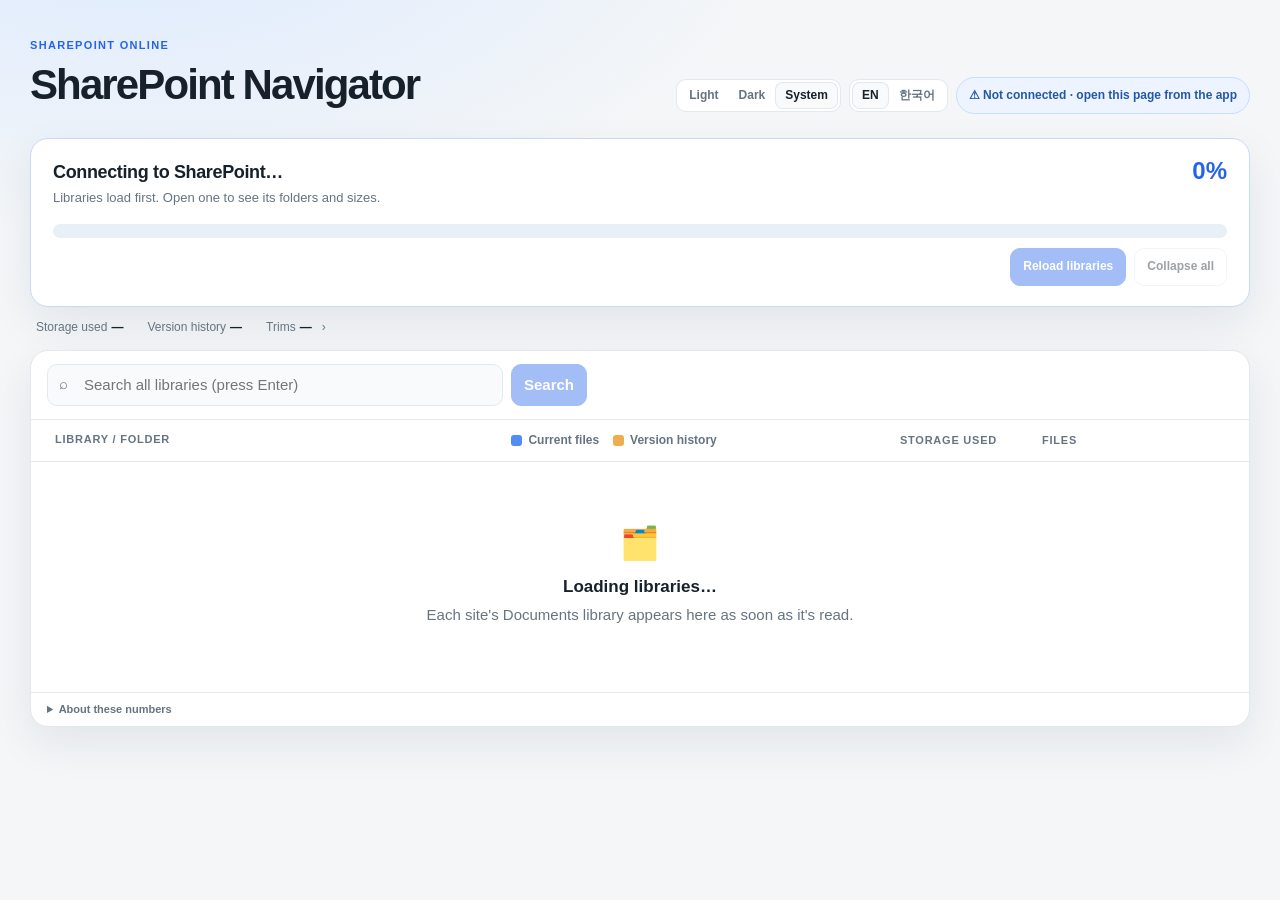
==== sharepoint-navigator.html @ c5eb71a0 "SharePoint Navigator 0.5.0: first public release Local app for Microsoft 365 admins: every site's Do" ====
<!doctype html>
<html lang="en">
<head>
  <meta charset="utf-8">
  <meta name="viewport" content="width=device-width, initial-scale=1">
  <meta name="color-scheme" content="light dark">
  <title>SharePoint Navigator</title>
  <!-- Inline tab icon, so the browser does not request /favicon.ico. -->
  <link rel="icon" href="data:image/svg+xml,%3Csvg xmlns='http://www.w3.org/2000/svg' viewBox='0 0 32 32'%3E%3Crect width='32' height='32' rx='7' fill='%232563eb'/%3E%3Cpath d='M7 10.5h7l2 2.5h9v9.5H7z' fill='white'/%3E%3C/svg%3E">
  <script>
    // Apply a saved Light/Dark theme before first paint (no flash). "System"
    // leaves html[data-theme] unset; try guards against missing localStorage.
    try {
      const savedTheme = localStorage.getItem('spnav-theme');
      if (savedTheme === 'light' || savedTheme === 'dark') document.documentElement.dataset.theme = savedTheme;
    } catch {}
  </script>
  <style>
    /* ==== Design tokens (light theme) ==== */
    /* The dark theme mostly just redefines these tokens. */
    :root {
      color-scheme: light;
      --bg: #f4f6f8;
      --surface: #fff;
      --surface-2: #f8fafc;
      --text: #17212b;
      --muted: #667482;
      --border: #e2e8ee;
      --accent: #2563eb;
      --accent-2: #60a5fa;
      --track: #e9eff6;
      --shadow: 0 16px 44px rgba(22, 34, 51, .08);
      /* Opened-library tray: background, shadow under the library row, lit bottom edge, row hover,
         and the bar track inside it (--track is almost the tray colour in light theme, so it vanished). */
      --well-bg: #eff3f8; --well-shade: rgba(22, 34, 51, .10); --well-edge: #ffffff; --well-glow: rgba(255, 255, 255, .9); --well-hover: #e5ebf3; --well-track: #d6dfea;
      --radius: 18px;
      /* Permanent-action colours (Trim old versions): text, soft box, box edge, solid button. */
      --danger: #b42318; --danger-bg: #fef3f2; --danger-border: #f6c9c4; --danger-solid: #d92d20;
      /* Trim-queue badge on library rows: text, fill, edge. */
      --queue-text: #1d4ed8; --queue-bg: #eaf1ff; --queue-border: #c7d8fb;
      /* Badge for a trim that finished recently. */
      --done-text: #197244; --done-bg: #ecfdf3; --done-border: #b7e4c7;
    }
    /* ==== Base, page shell and header ==== */
    * { box-sizing: border-box; }
    body {
      margin: 0;
      min-height: 100vh;
      background: radial-gradient(1000px 500px at 10% -10%, #dceafe 0%, transparent 65%), var(--bg);
      color: var(--text);
      font: 15px/1.45 -apple-system, BlinkMacSystemFont, "Segoe UI", "Apple SD Gothic Neo", "Malgun Gothic", sans-serif;
    }
    button, input { font: inherit; }
    .shell { max-width: 1840px; padding: 38px 30px 54px; margin: 0 auto; }
    .hero { display: flex; justify-content: space-between; gap: 24px; align-items: flex-end; margin-bottom: 24px; }
    .eyebrow { color: var(--accent); text-transform: uppercase; letter-spacing: .12em; font-size: 11px; font-weight: 800; }
    h1 { margin: 8px 0 7px; font-size: clamp(28px, 4vw, 42px); letter-spacing: -.045em; line-height: 1.08; }
    /* Version tag after the title: small and quiet, aligned to the title's baseline. */
    .app-version { margin-left: 10px; color: var(--muted); font-size: 13px; font-weight: 600; letter-spacing: 0; vertical-align: baseline; }
    .badge { border: 1px solid #c9dcff; background: #edf4ff; color: #2458a6; padding: 9px 12px; border-radius: 999px; font-size: 12px; font-weight: 700; white-space: nowrap; }
    /* Shared card surface (loading panel and tree panel). */
    .panel { background: var(--surface); border: 1px solid var(--border); border-radius: var(--radius); box-shadow: var(--shadow); }
    /* ==== Loading panel (#scanPanel) ==== */
    .scan-panel { padding: 20px 22px; margin-bottom: 12px; border-color: #c8d9f4; }
    .scan-top { display: flex; justify-content: space-between; align-items: flex-start; gap: 16px; }
    .scan-title { font-size: 18px; font-weight: 800; letter-spacing: -.02em; }
    .scan-message { color: var(--muted); margin-top: 4px; font-size: 13px; overflow-wrap: anywhere; }
    .scan-percent { color: var(--accent); font-size: 24px; line-height: 1; font-weight: 850; font-variant-numeric: tabular-nums; }
    .scan-track { height: 14px; margin: 16px 0 10px; background: var(--track); border-radius: 999px; overflow: hidden; }
    .scan-fill { position: relative; overflow: hidden; width: 0; height: 100%; border-radius: inherit; background: linear-gradient(90deg, #2563eb, #60a5fa); transition: width .35s ease; }
    .scan-fill.scanning::after { content: ""; position: absolute; inset: 0; background: linear-gradient(90deg, transparent, rgba(255,255,255,.5), transparent); animation: scan-shimmer 1.2s linear infinite; }
    @keyframes scan-shimmer { from { transform: translateX(-100%); } to { transform: translateX(100%); } }
    .scan-meta { display: flex; justify-content: space-between; align-items: center; gap: 12px; color: var(--muted); font-size: 12px; font-variant-numeric: tabular-nums; }
    .scan-errors { margin-top: 6px; color: #b45309; font-size: 12px; overflow-wrap: anywhere; }
    /* .done (added when the scan completes) collapses the panel to one slim line. */
    .scan-panel.done { display: flex; flex-wrap: wrap; align-items: center; gap: 6px 16px; padding: 9px 12px 9px 18px; box-shadow: none; border-color: var(--border); }
    .scan-panel.done .scan-top { flex: 1 1 320px; align-items: center; }
    .scan-panel.done .scan-top > div:first-child { display: flex; flex-wrap: wrap; align-items: baseline; gap: 4px 14px; }
    .scan-panel.done .scan-title { font-size: 14px; font-weight: 700; letter-spacing: 0; }
    .scan-panel.done .scan-title::before { content: '✓ '; color: #197244; }
    .scan-panel.done .scan-message, .scan-panel.done .scan-percent, .scan-panel.done .scan-track { display: none; }
    .scan-panel.done .scan-errors { margin-top: 0; }
    .scan-panel.done .scan-meta { flex: 0 1 auto; gap: 14px; }
    .scan-panel.done .button { padding: 6px 10px; font-size: 13px; }
    .scan-panel.done .button.primary { background: var(--surface); color: var(--text); border-color: var(--border); }
    .scan-meta strong { color: var(--text); }
    /* ==== Buttons and button groups ==== */
    .actions { display: flex; flex-wrap: wrap; gap: 8px; justify-content: flex-end; }
    .service-actions { display: flex; flex-wrap: wrap; justify-content: flex-end; align-items: center; gap: 8px; }
    .button { border: 1px solid var(--border); color: var(--text); background: var(--surface); border-radius: 10px; padding: 9px 12px; cursor: pointer; font-weight: 650; transition: .15s ease; }
    .button:hover { border-color: #a7bad0; transform: translateY(-1px); }
    .button.primary { background: var(--accent); color: white; border-color: var(--accent); }
    .button.primary:hover { background: #1d4ed8; }
    .button:disabled { opacity: .42; cursor: not-allowed; transform: none; }
    /* Utility: hide; !important beats any other display value. */
    .hidden { display: none !important; }
    /* ==== Summary strip (#stats): one line of small text ==== */
    .stats { display: flex; flex-wrap: wrap; align-items: baseline; gap: 4px 20px; margin: 0 6px 14px; color: var(--muted); font-size: 12px; }
    .stat > div { display: inline; }
    .stat-value, .stat-note { margin-left: 4px; }
    .stat-label { color: var(--muted); font-weight: 500; }
    .stat-value { color: var(--text); font-weight: 650; font-variant-numeric: tabular-nums; }
    .stat-note { color: var(--muted); }
    .stat-note:not(:empty)::before { content: '· '; }
    /* Trims toggle: looks like the other summary items, with a chevron. */
    .stat-toggle { display: inline-flex; align-items: baseline; padding: 2px 6px; margin: -2px -6px; border: 0; border-radius: 6px; background: transparent; color: inherit; font: inherit; cursor: pointer; }
    .stat-toggle:hover, .stat-toggle:focus-visible { background: var(--surface-2); outline: none; }
    .stat-toggle::after { content: '›'; margin-left: 6px; color: var(--muted); transition: transform .15s ease; }
    .stat-toggle[aria-expanded="true"]::after { transform: rotate(90deg); }
    /* ==== Trims pane ==== */
    .trims-panel { margin: -4px 0 14px; padding: 12px 16px; }
    .trims-head { display: flex; justify-content: space-between; align-items: center; gap: 12px; margin-bottom: 6px; }
    .trims-head .button { padding: 6px 10px; font-size: 13px; }
    .trims-hint { margin-left: 10px; color: var(--muted); font-size: 12px; }
    .trims-list { display: grid; font-size: 13px; }
    .trims-row { display: grid; grid-template-columns: minmax(140px, 220px) auto 1fr; align-items: center; gap: 12px; padding: 6px 0; border-top: 1px solid var(--border); }
    .trims-site { justify-self: start; padding: 0; border: 0; background: none; color: var(--text); font: inherit; font-weight: 650; text-align: left; cursor: pointer; }
    .trims-site:hover, .trims-site:focus-visible { color: var(--accent); outline: none; text-decoration: underline; }
    .trims-detail { color: var(--muted); font-variant-numeric: tabular-nums; }
    .trims-empty { padding: 6px 0; color: var(--muted); }
    /* ==== Toolbar: search; sort menu and legend only on narrow screens (no column header there) ==== */
    .toolbar { padding: 13px 16px; display: flex; justify-content: space-between; align-items: center; gap: 12px; border-bottom: 1px solid var(--border); }
    /* Search box plus its Search button. */
    .search-group { display: flex; align-items: center; gap: 8px; flex: 1; max-width: 540px; }
    .search-wrap { position: relative; flex: 1; min-width: 0; }
    .search-wrap span { position: absolute; left: 12px; top: 9px; color: var(--muted); }
    .search { width: 100%; border: 1px solid var(--border); background: var(--surface-2); border-radius: 10px; outline: none; padding: 9px 12px 9px 36px; color: var(--text); }
    .search:focus { border-color: #83aef7; box-shadow: 0 0 0 3px rgba(37, 99, 235, .12); }
    .sort-control { display: flex; align-items: center; gap: 8px; color: var(--muted); font-size: 12px; font-weight: 650; white-space: nowrap; }
    /* Custom select so it matches the search box in both themes. */
    .sort-wrap { position: relative; display: inline-flex; }
    .sort-wrap::after { content: ''; position: absolute; right: 13px; top: 50%; width: 6px; height: 6px; border-right: 1.5px solid var(--muted); border-bottom: 1.5px solid var(--muted); transform: translateY(-70%) rotate(45deg); pointer-events: none; }
    .sort-select { appearance: none; -webkit-appearance: none; border: 1px solid var(--border); background: var(--surface-2); color: var(--text); border-radius: 10px; padding: 9px 34px 9px 12px; font: inherit; font-size: 14px; font-weight: 500; line-height: 1.45; cursor: pointer; }
    .sort-select:focus { outline: none; border-color: #83aef7; box-shadow: 0 0 0 3px rgba(37, 99, 235, .12); }
    .sort-select:disabled { cursor: default; opacity: .6; }
    /* Wide screens sort by column header and show the legend in the bar column's header. */
    .toolbar .narrow-only { display: none; }
    /* Segmented switches (Theme, Language); the script sets aria-pressed. */
    .segmented { display: inline-flex; padding: 2px; border: 1px solid var(--border); border-radius: 10px; background: var(--surface); }
    .segmented button { border: 0; background: transparent; color: var(--muted); padding: 5px 10px; border-radius: 8px; font: inherit; font-size: 12px; font-weight: 600; cursor: pointer; white-space: nowrap; }
    .segmented button:hover { color: var(--text); }
    .segmented button[aria-pressed="true"] { background: var(--surface-2); color: var(--text); box-shadow: inset 0 0 0 1px var(--border); }
    /* Bar legend. Swatch colors match .bar-segment.current / .history. */
    .legend { color: var(--muted); font-size: 12px; display: flex; align-items: center; flex-wrap: wrap; justify-content: flex-end; gap: 8px 15px; }
    .legend-item { display: inline-flex; align-items: center; gap: 6px; white-space: nowrap; }
    .legend-swatch { display: inline-block; width: 11px; height: 11px; border-radius: 3px; }
    .legend-swatch.current { background: #4f8df5; }
    .legend-swatch.history { background: #f0ad4e; }
    /* ==== Tree grid and rows ==== */
    /* Header and rows share --columns; only the name cell is indented per depth. */
    .tree-head, .row { --columns: minmax(260px, 1.5fr) minmax(180px, 1fr) 176px 64px 132px; }
    /* Tenant address beside "Library / folder": the rows' /sites/... paths continue from it. Kept as typed (no caps). */
    .head-tenant { margin-left: 10px; text-transform: none; letter-spacing: 0; font-weight: 500; }
    .head-tenant:empty { display: none; }
    .tree-head { display: grid; grid-template-columns: var(--columns); gap: 16px; align-items: center; padding: 10px 24px; color: var(--muted); font-size: 11px; font-weight: 800; letter-spacing: .07em; text-transform: uppercase; border-bottom: 1px solid var(--border); }
    /* Sortable column headers: look like header text; the active one is brighter and shows ↓/↑. */
    .head-sort { display: inline-flex; align-items: center; gap: 4px; border: 0; padding: 2px 0; background: transparent; color: inherit; font: inherit; letter-spacing: inherit; text-transform: inherit; cursor: pointer; }
    .head-sort:hover, .head-sort:focus-visible { color: var(--text); outline: none; }
    .head-sort.active { color: var(--text); }
    .head-sort:disabled { cursor: default; color: inherit; }
    .sort-arrow { width: 10px; text-align: center; letter-spacing: 0; }
    .num .head-sort { justify-content: flex-end; }
    /* Legend in the bar column's header: normal case and weight, so it reads as a key, not a title. */
    .head-legend { display: flex; flex-wrap: wrap; gap: 4px 14px; text-transform: none; letter-spacing: 0; font-size: 12px; font-weight: 600; }
    #tree { --tree-pad: 12px; padding: 4px var(--tree-pad) 12px; }
    /* Rows are <details>/<summary>; .caret replaces the native marker. */
    .node { margin: 2px 0; }
    .node summary { list-style: none; }
    .node summary::-webkit-details-marker { display: none; }
    .num { text-align: right; }
    .row { display: grid; grid-template-columns: var(--columns); gap: 16px; align-items: center; min-height: 46px; padding: 8px 12px; border-radius: 10px; }
    .node summary.row { cursor: pointer; }
    .row:hover { background: var(--surface-2); }
    /* An opened library's contents sit in a recessed tray across the full panel width, as if the
       list split open, with a lit 1px edge at the bottom. Negative margins reach the panel edges;
       matching padding keeps the rows (and their columns) exactly where they were. */
    #tree > details.node[open] > .children {
      margin: 0 calc(-1 * var(--tree-pad)) 8px;
      padding: 8px var(--tree-pad);
      background: var(--well-bg);
      /* The 1px lit edge is listed first so it paints over its soft 4px glow. */
      box-shadow: inset 0 -1px 0 var(--well-edge), inset 0 -5px 4px -4px var(--well-glow);
    }
    #tree > details.node[open] .row:hover { background: var(--well-hover); }
    /* Bar track inside the tray: darker than the tray in light theme so empty space reads as track. */
    #tree > details.node[open] > .children .bar-track { background: var(--well-track); }
    /* Library rows are full-width bands, open or closed, so the pointer highlight has the same
       shape as an opened library. The extra padding keeps their columns in line. */
    #tree > details.node > summary.row {
      margin: 0 calc(-1 * var(--tree-pad));
      padding-left: calc(12px + var(--tree-pad)); padding-right: calc(12px + var(--tree-pad));
      border-radius: 0;
    }
    /* The opened library's row stays pinned at the top while its contents scroll under it, and
       casts the tray's soft top shadow, so the shadow follows it while pinned. */
    #tree > details.node[open] > summary.row {
      position: sticky; top: 0; z-index: 2;
      background: var(--surface);
      box-shadow: 0 5px 4px -4px var(--well-shade);
    }
    #tree > details.node[open] > summary.row:hover { background: var(--surface-2); }
    /* clip, not hidden: hidden would make the panel a scroll container and stop the row pinning. */
    .tree-panel { overflow: clip; }
    .name-cell { min-width: 0; display: flex; align-items: center; gap: 9px; }
    .caret { display: inline-grid; place-items: center; width: 16px; color: #83909d; transition: transform .15s ease; flex: 0 0 16px; }
    details[open] > summary .caret { transform: rotate(90deg); }
    /* Kind icons: folder (default), library and file. */
    /* Folder and file tiles sit in the opened-library tray (#eff3f8), so their light backgrounds are a step
       darker than the tray; library tiles sit on the white list. */
    .icon { width: 27px; height: 27px; display: inline-grid; place-items: center; border-radius: 8px; background: #d9e6fb; color: var(--accent); flex: 0 0 27px; font-size: 14px; }
    .icon.library { background: #fff5df; color: #a86b00; }
    .icon.file { background: #dce3eb; color: #526273; }
    .name { overflow: hidden; text-overflow: ellipsis; white-space: nowrap; font-weight: 670; }
    .node[data-kind="file"] .name { font-size: 12px; font-weight: 450; }
    .subname { display: block; color: var(--muted); font-size: 11px; font-weight: 450; overflow: hidden; text-overflow: ellipsis; white-space: nowrap; }
    .meta { color: var(--muted); font-size: 12px; }
    /* ==== Size column ==== */
    /* Main figure is Storage used; .size-main.muted is a provisional Graph size. */
    .size { font-variant-numeric: tabular-nums; font-size: 13px; font-weight: 700; text-align: right; white-space: nowrap; }
    .size-main { display: block; }
    .size-main.muted { color: var(--muted); font-weight: 600; }
    /* Swatch + fixed value column, so swatches and numbers line up from row to row. */
    .size-line { display: grid; grid-template-columns: auto 64px; justify-content: end; align-items: center; column-gap: 6px; margin-top: 2px; color: var(--muted); font-size: 11px; font-weight: 500; }
    .size-line-label { display: inline-flex; align-items: center; gap: 5px; }
    .size-line .legend-swatch { width: 8px; height: 8px; border-radius: 2px; }
    .size-note { display: block; margin-top: 2px; color: var(--muted); font-size: 11px; font-weight: 500; }
    /* "Size failed - Retry" link, shown when a size lookup failed. */
    .metric-retry { margin-top: 4px; border: 0; padding: 2px 0; color: var(--accent); background: transparent; font-size: 10px; cursor: pointer; }
    .metric-retry:hover { text-decoration: underline; }
    /* File-count column. */
    .count { font-variant-numeric: tabular-nums; color: var(--muted); font-size: 12px; text-align: right; }
    /* ==== Bars ==== */
    /* One global scale (largest library = 100%); .partial = only current size known. */
    .bar-cell { display: flex; align-items: center; min-width: 0; }
    .bar-track { height: 12px; background: var(--track); border-radius: 99px; overflow: hidden; flex: 1; }
    .bar-fill { display: flex; height: 100%; min-width: 0; border-radius: inherit; overflow: hidden; }
    .bar-fill.partial { opacity: .5; }
    .bar-segment.full { width: 100%; }
    .bar-segment { display: block; height: 100%; min-width: 0; }
    .bar-segment.current { background: linear-gradient(90deg, #4f8df5, #78a9ff); }
    .bar-segment.history { background: linear-gradient(90deg, #e99b32, #f4c16e); }
    /* ==== Row actions: Open, Rename, Copy, Move ==== */
    .row-actions { display: flex; align-items: center; gap: 2px; white-space: nowrap; }
    /* Icon buttons (Open, Rename, Copy, Move) with a quick tooltip from data-tip. Tooltips open
       above, anchored right so they never pass the panel edge; on library rows, which pin to
       the top, they open below. */
    .open-link, .item-action { display: inline-grid; place-items: center; width: 28px; height: 28px; padding: 0; border: 0; border-radius: 7px; background: transparent; cursor: pointer; }
    .open-link { color: var(--accent); }
    .item-action { color: var(--muted); }
    .open-link:hover, .item-action:hover, .open-link:focus-visible, .item-action:focus-visible { color: var(--accent); background: var(--surface-2); outline: none; }
    .item-action:disabled { opacity: .45; cursor: wait; }
    .action-icon { width: 16px; height: 16px; fill: none; stroke: currentColor; stroke-width: 1.8; stroke-linecap: round; stroke-linejoin: round; }
    [data-tip] { position: relative; }
    [data-tip]::after {
      content: attr(data-tip); position: absolute; right: 0; bottom: calc(100% + 6px); z-index: 5;
      padding: 4px 8px; border-radius: 6px; background: var(--text); color: var(--surface);
      font-size: 11px; font-weight: 600; line-height: 1.3; white-space: nowrap; pointer-events: none;
      opacity: 0; transform: translateY(2px); transition: opacity .12s ease, transform .12s ease;
    }
    [data-tip]:hover::after, [data-tip]:focus-visible::after { opacity: 1; transform: none; transition-delay: .25s; }
    #tree > details > summary [data-tip]::after { bottom: auto; top: calc(100% + 6px); transform: translateY(-2px); }
    /* ==== Copy / Move dialog (destination folder picker) ==== */
    dialog { width: min(560px, calc(100vw - 28px)); max-height: min(680px, calc(100vh - 36px)); padding: 0; border: 1px solid var(--border); border-radius: 16px; color: var(--text); background: var(--surface); box-shadow: var(--shadow); }
    dialog::backdrop { background: rgba(5, 12, 19, .62); }
    .picker { display: flex; flex-direction: column; max-height: min(680px, calc(100vh - 36px)); }
    .picker-header, .picker-footer { padding: 16px 18px; border-bottom: 1px solid var(--border); }
    .picker-header { display: flex; justify-content: space-between; align-items: flex-start; gap: 14px; }
    .picker-title { margin: 0 0 5px; font-size: 18px; }
    .picker-hint, .picker-path { color: var(--muted); font-size: 12px; line-height: 1.45; }
    .picker-close { width: 32px; height: 32px; border: 0; border-radius: 8px; background: transparent; color: var(--muted); font-size: 22px; line-height: 1; cursor: pointer; }
    /* The dialog focuses × on open; show that as a quiet highlight, not a ring. */
    .picker-close:focus { outline: none; }
    .picker-close:hover, .picker-close:focus-visible { background: var(--surface-2); color: var(--text); }
    .picker-controls { display: flex; gap: 8px; align-items: center; padding: 10px 14px 8px; }
    .picker-path { flex: 1; min-width: 0; overflow-wrap: anywhere; }
    .picker-folders { overflow: auto; min-height: 130px; padding: 0 12px 12px; }
    .picker-folder { display: flex; align-items: center; gap: 10px; width: 100%; border: 0; border-radius: 7px; padding: 9px 10px; color: var(--text); background: transparent; text-align: left; font: inherit; cursor: pointer; }
    .picker-folder .action-icon { flex: 0 0 auto; color: var(--accent); }
    .picker-folder .action-icon:last-child { margin-left: auto; color: var(--muted); }
    .picker-folder:hover { background: var(--surface-2); }
    .picker-message { padding: 14px 8px; color: var(--muted); font-size: 12px; }
    .picker-footer { display: flex; justify-content: flex-end; gap: 8px; border-top: 1px solid var(--border); border-bottom: 0; }
    .picker-button { border: 1px solid var(--border); border-radius: 8px; padding: 8px 11px; color: var(--text); background: var(--surface-2); font: inherit; cursor: pointer; }
    .picker-button.primary { border-color: transparent; color: white; background: var(--accent-2); font-weight: 700; }
    .picker-button:disabled { opacity: .5; cursor: wait; }
    /* ==== Trim old versions dialog (reuses the picker frame) ==== */
    .picker-button.danger { border-color: transparent; color: white; background: var(--danger-solid); font-weight: 700; }
    .picker-button.danger:disabled { cursor: not-allowed; }
    .picker-footer .spacer { flex: 1; }
    .trim-url { color: var(--text); font-weight: 600; overflow-wrap: anywhere; }
    /* Trim-queue badge under a library's URL; a button that opens the trim dialog. */
    .trim-badge { display: inline-flex; align-items: center; gap: 5px; margin-top: 3px; padding: 1px 8px; border: 1px solid var(--queue-border); border-radius: 999px; color: var(--queue-text); background: var(--queue-bg); font: inherit; font-size: 11px; font-weight: 700; cursor: pointer; }
    .trim-badge.static { margin-top: 0; cursor: default; }
    /* Library URL line; a trim badge sits at its end. */
    .subline { display: flex; align-items: center; gap: 8px; min-width: 0; }
    .subline .subname { min-width: 0; }
    .subline .trim-badge { flex: 0 0 auto; margin-top: 0; }
    .trim-badge::before { content: ''; width: 6px; height: 6px; border-radius: 50%; background: currentColor; }
    .trim-badge.running::before { animation: queue-pulse 1.4s ease-in-out infinite; }
    .trim-badge.done { color: var(--done-text); background: var(--done-bg); border-color: var(--done-border); }
    .trim-badge.failed { color: var(--danger); background: var(--danger-bg); border-color: var(--danger-border); }
    .trim-badge.stopped { color: var(--muted); background: var(--surface-2); border-color: var(--border); }
    @keyframes queue-pulse { 50% { opacity: .25; } }
    @media (prefers-reduced-motion: reduce) { .trim-badge.running::before { animation: none; } }
    /* Taller than the folder picker, so the warning and confirmation fit without scrolling on most screens. */
    #trimDialog, #trimDialog .picker { max-height: min(860px, calc(100vh - 36px)); }
    .trim-body { display: grid; gap: 12px; overflow: auto; padding: 12px 18px 14px; font-size: 13px; }
    .trim-label { margin-bottom: 6px; padding: 0; color: var(--muted); font-size: 11px; font-weight: 800; letter-spacing: .07em; text-transform: uppercase; }
    .trim-last-text { line-height: 1.5; }
    .trim-last-text .trim-state { font-weight: 700; }
    .trim-last-text .muted { color: var(--muted); }
    .trim-last-text .trim-job-error { color: var(--danger); }
    .trim-rules { display: grid; gap: 6px; margin: 0; padding: 0; border: 0; min-width: 0; }
    .trim-rule { display: flex; align-items: flex-start; gap: 10px; padding: 8px 12px; border: 1px solid var(--border); border-radius: 10px; cursor: pointer; }
    .trim-rule:has(input[type="radio"]:checked) { border-color: var(--accent); background: var(--surface-2); }
    .trim-rule input[type="radio"] { margin: 3px 0 0; accent-color: var(--accent); }
    .trim-rule > span { display: grid; gap: 5px; min-width: 0; }
    .trim-rule-note { color: var(--muted); font-size: 12px; }
    .trim-inputs { display: flex; flex-wrap: wrap; align-items: center; gap: 6px; }
    .trim-number, .trim-confirm input { border: 1px solid var(--border); border-radius: 8px; padding: 5px 8px; color: var(--text); background: var(--surface); font: inherit; }
    .trim-number { width: 92px; }
    .trim-number:focus, .trim-confirm input:focus { outline: none; border-color: #83aef7; box-shadow: 0 0 0 3px rgba(37, 99, 235, .12); }
    .trim-input-error { color: var(--danger); font-size: 12px; }
    .trim-input-error:empty { display: none; }
    .trim-warning { padding: 10px 12px; border: 1px solid var(--danger-border); border-radius: 10px; color: var(--danger); background: var(--danger-bg); line-height: 1.5; }
    .trim-confirm { display: grid; gap: 6px; }
    .trim-confirm code { padding: 1px 5px; border-radius: 5px; background: var(--surface-2); font-weight: 700; }
    /* ==== Notes inside an opened folder ==== */
    /* Status notes and "Show 200 more"; the script sets their left margin. */
    .child-note { color: var(--muted); font-size: 12px; padding: 6px 0 8px; }
    .load-more-button { margin: 6px 0 10px; border: 1px solid var(--border); border-radius: 8px; padding: 7px 10px; color: var(--accent); background: var(--surface); cursor: pointer; font: inherit; font-size: 12px; font-weight: 650; }
    .load-more-button:disabled { opacity: .6; cursor: wait; }
    /* ==== Search results: replace the tree (and its header and footnote) while a search is open ==== */
    .tree-panel.searching .tree-head, .tree-panel.searching #tree, .tree-panel.searching > .notice,
    .tree-panel.searching .toolbar .narrow-only { display: none; }
    .search-top { display: flex; flex-wrap: wrap; align-items: center; gap: 8px 14px; padding: 12px 16px 0; }
    .search-summary { color: var(--muted); font-size: 13px; overflow-wrap: anywhere; }
    .search-filters { display: flex; flex-wrap: wrap; gap: 8px 16px; padding: 12px 16px; border-bottom: 1px solid var(--border); }
    /* Same grid idea as the tree: header and rows share --columns. */
    .search-head, .search-row { --columns: minmax(220px, 1.3fr) minmax(160px, 1fr) 96px 120px 64px; }
    .search-head { display: grid; grid-template-columns: var(--columns); gap: 16px; padding: 10px 24px; color: var(--muted); font-size: 11px; font-weight: 800; letter-spacing: .07em; text-transform: uppercase; border-bottom: 1px solid var(--border); }
    #searchResults { padding: 4px 12px 8px; }
    .search-row { min-height: 42px; }
    .search-row .name { font-weight: 600; }
    .search-row .size { font-weight: 600; }
    .search-row .row-actions { justify-content: flex-end; }
    /* A greyed "Show in tree" means the item's library isn't in the tree; it is not busy. */
    .search-row .item-action:disabled { cursor: not-allowed; }
    .search-where { min-width: 0; color: var(--muted); font-size: 12px; overflow: hidden; text-overflow: ellipsis; white-space: nowrap; }
    .search-foot { padding: 0 24px 6px; }
    .search-foot:empty { display: none; }
    .search-error { padding: 10px 12px; color: var(--danger); font-size: 13px; }
    /* The row "Show in tree" lands on: a short highlight that fades out. Works on both themes. */
    .row.flash { animation: row-flash 2.4s ease-out; }
    @keyframes row-flash {
      0%, 35% { background: rgba(79, 141, 245, .22); box-shadow: inset 0 0 0 1px rgba(79, 141, 245, .6); }
      100% { background: transparent; box-shadow: none; }
    }
    /* Empty-tree message (still loading, or no search matches). */
    .empty { padding: 54px 22px; text-align: center; color: var(--muted); }
    .empty-icon { font-size: 32px; margin-bottom: 9px; }
    .empty strong { display: block; color: var(--text); font-size: 17px; margin-bottom: 4px; }
    /* Footnote at the bottom of the tree panel. */
    .notice { padding: 9px 16px; border-top: 1px solid var(--border); color: var(--muted); font-size: 11px; }
    .notice summary { width: max-content; cursor: pointer; font-weight: 650; }
    .notice summary:hover { color: var(--text); }
    .notice[open] summary { margin-bottom: 6px; }
    /* Status line above the summary: errors in red, .success in green. */
    .status { color: #a13c22; font-size: 12px; padding: 0 3px; }
    .status.success { color: #197244; }
    /* ==== Narrow screens (max-width: 900px) ==== */
    /* Header and toolbar stack; rows become a two-column grid. */
    @media (max-width: 900px) {
      .shell { padding: 25px 14px 38px; }
      .hero { display: block; }
      .service-actions { margin-top: 14px; justify-content: flex-start; }
      .scan-meta { flex-direction: column; align-items: flex-start; gap: 8px; }
      .toolbar { align-items: stretch; flex-direction: column; }
      .search-group { max-width: none; }
      .legend { justify-content: flex-start; }
      .toolbar .narrow-only { display: flex; }
      .tree-head { display: none; }
      #tree { --tree-pad: 4px; padding: 4px var(--tree-pad) 10px; }
      .row { grid-template-columns: minmax(0, 1fr) 112px; gap: 4px 10px; padding: 8px; }
      .name-cell { grid-column: 1 / -1; }
      .bar-cell { grid-column: 1; }
      .size { grid-column: 2; }
      .count { display: none; }
      .row-actions { grid-column: 1 / -1; }
      /* Search results: name and location on their own lines, then size and date. */
      .search-head { display: none; }
      .search-row .name-cell, .search-row .search-where { grid-column: 1 / -1; }
      .search-row .size { grid-column: 1; text-align: left; }
      .search-row .count { display: block; grid-column: 2; }
      .search-row .row-actions { justify-content: flex-start; }
    }
    /* ==== Dark theme ==== */
    /* Two copies that MUST stay in sync: this media query (System on a dark OS,
       unless Light is chosen) and :root[data-theme="dark"] below (explicit Dark). */
    @media (prefers-color-scheme: dark) {
      :root:not([data-theme="light"]) { color-scheme: dark; --bg:#111820; --surface:#19232d; --surface-2:#202c38; --text:#eef4fa; --muted:#9eacba; --border:#2b3947; --accent:#78a9ff; --accent-2:#4d83df; --track:#2d3b49; --shadow:0 16px 44px rgba(0,0,0,.2); --well-bg:#131b24; --well-shade:rgba(0,0,0,.45); --well-edge:rgba(255,255,255,.10); --well-glow:rgba(255,255,255,.09); --well-hover:#1a2430; --well-track:#2d3b49; }
      :root:not([data-theme="light"]) body { background: radial-gradient(1000px 500px at 10% -10%, #1b3152 0%, transparent 65%), var(--bg); }
      :root:not([data-theme="light"]) .badge { background:#172840; color:#a8c8ff; border-color:#2c4a76; }
      :root:not([data-theme="light"]) .scan-panel.done .scan-title::before { color:#70d59c; }
      :root:not([data-theme="light"]) .scan-errors { color:#f4c16e; }
      :root:not([data-theme="light"]) .icon { background:#20314a; }
      :root:not([data-theme="light"]) .icon.library { background:#3a2c17; color:#f3c66c; }
      :root:not([data-theme="light"]) .icon.file { background:#29333e; color:#b4c2d0; }
      :root:not([data-theme="light"]) { --danger:#ffa094; --danger-bg:#2a1719; --danger-border:#5c2b2b; --danger-solid:#c2362b; --queue-text:#a8c8ff; --queue-bg:#172840; --queue-border:#2c4a76; --done-text:#70d59c; --done-bg:#12291d; --done-border:#24513a; }
    }
    /* Explicit Dark choice: a copy of the rules above. Keep both in sync. */
    :root[data-theme="dark"] { color-scheme: dark; --bg:#111820; --surface:#19232d; --surface-2:#202c38; --text:#eef4fa; --muted:#9eacba; --border:#2b3947; --accent:#78a9ff; --accent-2:#4d83df; --track:#2d3b49; --shadow:0 16px 44px rgba(0,0,0,.2); --well-bg:#131b24; --well-shade:rgba(0,0,0,.45); --well-edge:rgba(255,255,255,.10); --well-glow:rgba(255,255,255,.09); --well-hover:#1a2430; --well-track:#2d3b49; }
    :root[data-theme="dark"] body { background: radial-gradient(1000px 500px at 10% -10%, #1b3152 0%, transparent 65%), var(--bg); }
    :root[data-theme="dark"] .badge { background:#172840; color:#a8c8ff; border-color:#2c4a76; }
    :root[data-theme="dark"] .scan-panel.done .scan-title::before { color:#70d59c; }
    :root[data-theme="dark"] .scan-errors { color:#f4c16e; }
    :root[data-theme="dark"] .icon { background:#20314a; }
    :root[data-theme="dark"] .icon.library { background:#3a2c17; color:#f3c66c; }
    :root[data-theme="dark"] .icon.file { background:#29333e; color:#b4c2d0; }
    :root[data-theme="dark"] { --danger:#ffa094; --danger-bg:#2a1719; --danger-border:#5c2b2b; --danger-solid:#c2362b; --queue-text:#a8c8ff; --queue-bg:#172840; --queue-border:#2c4a76; --done-text:#70d59c; --done-bg:#12291d; --done-border:#24513a; }
  </style>
</head>
<body>
  <main class="shell">
    <!-- Header: title, switches, service badge, Stop app -->
    <header class="hero">
      <div>
        <div class="eyebrow" id="tenantLabel">SharePoint Online</div>
        <h1>SharePoint Navigator<span class="app-version" id="appVersion" hidden>__APP_VERSION__</span></h1>
      </div>
      <div class="service-actions">
        <!-- Theme switch (setTheme) -->
        <div class="segmented" id="themeSwitch" role="group" aria-label="Theme" data-i18n-aria="theme.label">
          <button type="button" data-theme-choice="light" data-i18n="theme.light">Light</button>
          <button type="button" data-theme-choice="dark" data-i18n="theme.dark">Dark</button>
          <button type="button" data-theme-choice="system" data-i18n="theme.system">System</button>
        </div>
        <!-- Language switch (setLanguage) -->
        <div class="segmented" id="langSwitch" role="group" aria-label="Language" data-i18n-aria="lang.label">
          <button type="button" data-lang-choice="en" lang="en">EN</button>
          <button type="button" data-lang-choice="ko" lang="ko">한국어</button>
        </div>
        <!-- Service badge (setBadge) -->
        <div class="badge" id="serviceBadge" title="The app runs only on this computer." data-i18n-title="badge.title">Connecting…</div>
        <button class="button hidden" id="stopServiceButton" type="button" data-i18n="button.stop">Stop app</button>
      </div>
    </header>

    <!-- Loading panel; class "done" collapses it to one line -->
    <section class="panel scan-panel" id="scanPanel" aria-label="Library loading progress" data-i18n-aria="scan.aria">
      <div class="scan-top">
        <div>
          <div class="scan-title" id="scanTitle">Connecting to SharePoint…</div>
          <div class="scan-message" id="scanMessage">Libraries load first. Open one to see its folders and sizes.</div>
          <div class="scan-errors" id="scanErrors" hidden></div>
        </div>
        <div class="scan-percent" id="scanPercent">0%</div>
      </div>
      <div class="scan-track" role="progressbar" aria-label="Sites read" data-i18n-aria="scan.trackAria" aria-valuemin="0" aria-valuemax="100" aria-valuenow="0"><div class="scan-fill" id="scanFill"></div></div>
      <div class="scan-meta">
        <span id="scanCounter"></span>
        <div class="actions">
          <button class="button primary" id="refreshReportButton" type="button" disabled data-i18n="button.reload">Reload libraries</button>
          <button class="button" id="collapseButton" type="button" disabled data-i18n="button.collapse">Collapse all</button>
        </div>
      </div>
    </section>

    <!-- Status line -->
    <div id="status" class="status" role="status" aria-live="polite"></div>
    <!-- Summary strip (updateStats) -->
    <section class="stats" id="stats" aria-label="Storage summary" data-i18n-aria="stats.aria">
      <div class="stat"><div class="stat-label" data-i18n="stats.used">Storage used</div><div class="stat-value" id="usedTotal">—</div><div class="stat-note" id="usedNote"></div></div>
      <div class="stat"><div class="stat-label" data-i18n="stats.history">Version history</div><div class="stat-value" id="historyTotal">—</div><div class="stat-note" id="historyNote"></div></div>
      <!-- Trims: opens the Trims pane below (updateTrimQueueStat) -->
      <button class="stat stat-toggle" id="trimQueueStat" type="button" aria-expanded="false" aria-controls="trimPanel"><div class="stat-label" data-i18n="stats.trims">Trims</div><div class="stat-value" id="trimQueueCount">—</div><div class="stat-note" id="trimQueueNote"></div></button>
    </section>
    <!-- Trims pane: active trims and ones that ended in the last 7 days; closed by default -->
    <section class="panel trims-panel" id="trimPanel" hidden aria-labelledby="trimPanelTitle">
      <div class="trims-head">
        <div><strong id="trimPanelTitle" data-i18n="trims.title">Trims</strong><span class="trims-hint" id="trimPanelHint"></span></div>
        <button class="button" id="trimQueueButton" type="button" disabled data-i18n="trims.check">Check again</button>
      </div>
      <div class="trims-list" id="trimList"></div>
    </section>

    <!-- Tree panel: toolbar, column header, tree, footnote -->
    <section class="panel tree-panel" aria-label="SharePoint folder tree" data-i18n-aria="tree.aria">
      <div class="toolbar">
        <div class="search-group">
          <label class="search-wrap">
            <span aria-hidden="true">⌕</span>
            <input class="search" id="search" type="search" placeholder="Search all libraries (press Enter)" data-i18n-placeholder="search.placeholder" autocomplete="off" disabled>
          </label>
          <button class="button primary" id="searchButton" type="button" disabled data-i18n="search.button">Search</button>
        </div>
        <label class="sort-control narrow-only" for="sortBy"><span data-i18n="sort.label">Sort</span>
          <span class="sort-wrap"><select class="sort-select" id="sortBy" disabled>
            <option value="size-desc" data-i18n="sort.sizeDesc">Largest size</option>
            <option value="size-asc" data-i18n="sort.sizeAsc">Smallest size</option>
            <option value="name-asc" data-i18n="sort.nameAsc">Name A–Z</option>
            <option value="name-desc" data-i18n="sort.nameDesc">Name Z–A</option>
            <option value="files-desc" data-i18n="sort.filesDesc">Most files</option>
            <option value="files-asc" data-i18n="sort.filesAsc">Fewest files</option>
          </select></span>
        </label>
        <div class="legend narrow-only" aria-label="Bar chart legend" data-i18n-aria="legend.aria">
          <span class="legend-item"><i class="legend-swatch current"></i><span data-i18n="legend.current">Current files</span></span>
          <span class="legend-item"><i class="legend-swatch history"></i><span data-i18n="legend.history">Version history</span></span>
        </div>
      </div>
      <!-- Search results (runSearch): shown instead of the tree while a search is open -->
      <div class="search-view" id="searchView" hidden>
        <div class="search-top">
          <button class="button" id="searchBack" type="button" data-i18n="search.back">← Back to libraries</button>
          <span class="search-summary" id="searchSummary" aria-live="polite"></span>
        </div>
        <!-- Filters; changing one searches again. Values are the service's choice names. -->
        <div class="search-filters">
          <label class="sort-control"><span data-i18n="search.scope">Where</span>
            <span class="sort-wrap"><select class="sort-select" id="searchScope"></select></span></label>
          <label class="sort-control"><span data-i18n="search.type">Type</span>
            <span class="sort-wrap"><select class="sort-select" id="searchType">
              <option value="all" data-i18n="search.typeAll">Everything</option>
              <option value="folders" data-i18n="search.typeFolders">Folders</option>
              <option value="files" data-i18n="search.typeFiles">Files</option>
              <option value="office" data-i18n="search.typeOffice">Word, Excel, PowerPoint</option>
              <option value="pdf" data-i18n="search.typePdf">PDF</option>
              <option value="images" data-i18n="search.typeImages">Images</option>
              <option value="video" data-i18n="search.typeVideo">Video and audio</option>
              <option value="archives" data-i18n="search.typeArchives">Zip and archives</option>
            </select></span></label>
          <label class="sort-control"><span data-i18n="search.size">Size</span>
            <span class="sort-wrap"><select class="sort-select" id="searchSize">
              <option value="any" data-i18n="search.sizeAny">Any size</option>
              <option value="10mb" data-i18n="search.size10mb">Over 10 MB</option>
              <option value="100mb" data-i18n="search.size100mb">Over 100 MB</option>
              <option value="1gb" data-i18n="search.size1gb">Over 1 GB</option>
            </select></span></label>
          <label class="sort-control"><span data-i18n="search.modified">Modified</span>
            <span class="sort-wrap"><select class="sort-select" id="searchModified">
              <option value="any" data-i18n="search.modifiedAny">Any time</option>
              <option value="30d" data-i18n="search.modified30d">In the last 30 days</option>
              <option value="1y" data-i18n="search.modified1y">Over a year ago</option>
              <option value="3y" data-i18n="search.modified3y">Over 3 years ago</option>
            </select></span></label>
          <label class="sort-control"><span data-i18n="sort.label">Sort</span>
            <span class="sort-wrap"><select class="sort-select" id="searchSort">
              <option value="relevance" data-i18n="search.sortRelevance">Best match</option>
              <option value="size" data-i18n="search.sortSize">Largest first</option>
              <option value="newest" data-i18n="search.sortNewest">Newest first</option>
              <option value="oldest" data-i18n="search.sortOldest">Oldest first</option>
            </select></span></label>
        </div>
        <div class="search-head">
          <div data-i18n="search.colName">Name</div><div data-i18n="search.colWhere">Location</div>
          <div class="num" data-i18n="search.colSize">Size</div><div class="num" data-i18n="search.colModified">Modified</div><div></div>
        </div>
        <div id="searchResults"></div>
        <div class="search-foot" id="searchFoot"></div>
        <div class="notice" data-i18n="search.note">Results come from SharePoint's search index, so very recent changes can take a few minutes to appear. Only items you can open are listed, and folder sizes aren't shown here.</div>
      </div>
      <!-- Column header (same grid as the rows). Name, Storage used and Files sort on click (setSort);
           the bar column's header is the colour legend, with the bar scale in its tooltip. -->
      <div class="tree-head">
        <div><button type="button" class="head-sort" data-sort-key="name" disabled><span data-i18n="head.name">Library / folder</span><span class="sort-arrow" aria-hidden="true"></span></button><span class="head-tenant" id="headTenant"></span></div>
        <div class="head-legend" aria-label="Bar chart legend" data-i18n-aria="legend.aria" data-i18n-title="legend.scale" title="Bar = storage used · largest library = 100%">
          <span class="legend-item"><i class="legend-swatch current"></i><span data-i18n="legend.current">Current files</span></span>
          <span class="legend-item"><i class="legend-swatch history"></i><span data-i18n="legend.history">Version history</span></span>
        </div>
        <div class="num"><button type="button" class="head-sort" data-sort-key="size" disabled><span class="sort-arrow" aria-hidden="true"></span><span data-i18n="head.used">Storage used</span></button></div>
        <div class="num"><button type="button" class="head-sort" data-sort-key="files" disabled><span class="sort-arrow" aria-hidden="true"></span><span data-i18n="head.files">Files</span></button></div>
        <div></div>
      </div>
      <!-- Filled by render(); placeholder until libraries arrive -->
      <div id="tree">
        <div class="empty"><div class="empty-icon">🗂️</div><strong data-i18n="empty.loadingTitle">Loading libraries…</strong><span data-i18n="empty.loadingText">Each site's Documents library appears here as soon as it's read.</span></div>
      </div>
      <details class="notice"><summary data-i18n="notice.title">About these numbers</summary><div data-i18n="notice">Opening a library or folder shows what's directly inside it, 200 items at a time. Folder sizes include everything inside them; file sizes are the latest version only. SharePoint can take a few minutes to reflect recent changes.</div></details>
    </section>
    <!-- Copy / Move dialog (openTransferPicker) -->
    <dialog id="transferDialog" aria-labelledby="transferTitle">
      <div class="picker">
        <div class="picker-header">
          <div><h2 class="picker-title" id="transferTitle">Choose a receiving folder</h2><div class="picker-hint" id="transferHint"></div></div>
          <button class="picker-close" id="transferClose" type="button" aria-label="Close" data-i18n-aria="picker.close">×</button>
        </div>
        <div class="picker-controls">
          <button class="item-action" id="transferUp" type="button"></button>
          <div class="picker-path" id="transferPath"></div>
        </div>
        <div class="picker-folders" id="transferFolders"></div>
        <div class="picker-footer">
          <button class="picker-button" id="transferCancel" type="button" data-i18n="picker.cancel">Cancel</button>
          <button class="picker-button" id="transferMore" type="button" hidden data-i18n="picker.more">Load more folders</button>
          <button class="picker-button primary" id="transferChoose" type="button" data-i18n="picker.choose">Choose this folder</button>
        </div>
      </div>
    </dialog>
    <!-- Trim old versions dialog (openTrimDialog): one site, every library in it -->
    <dialog id="trimDialog" aria-labelledby="trimTitle">
      <div class="picker">
        <div class="picker-header">
          <div><h2 class="picker-title" id="trimTitle" data-i18n="trim.title">Trim old versions</h2><div class="picker-hint" id="trimHint"></div></div>
          <button class="picker-close" id="trimClose" type="button" aria-label="Close" data-i18n-aria="picker.close">×</button>
        </div>
        <div class="trim-body">
          <!-- Latest trim on this site (renderTrimDialog) -->
          <section aria-live="polite">
            <div class="trim-label" data-i18n="trim.lastHeading">Last trim on this site</div>
            <div class="trim-last-text" id="trimLast"></div>
          </section>
          <!-- The three rules SharePoint offers -->
          <fieldset class="trim-rules" id="trimRules">
            <legend class="trim-label" data-i18n="trim.ruleHeading">What to delete</legend>
            <label class="trim-rule"><input type="radio" name="trimMode" value="automatic" checked>
              <span><strong data-i18n="trim.autoName">Automatic (recommended)</strong>
                <span class="trim-rule-note" data-i18n="trim.autoNote">SharePoint decides by age: recent versions stay, older ones are thinned out, and the oldest are deleted.</span></span></label>
            <label class="trim-rule"><input type="radio" name="trimMode" value="days">
              <span><strong data-i18n="trim.daysName">Delete versions older than</strong>
                <span class="trim-inputs"><input class="trim-number" id="trimDays" type="number" min="30" max="36500" step="1" value="180"><span data-i18n="trim.daysUnit">days</span></span>
                <span class="trim-rule-note" data-i18n="trim.daysNote">At least 30 days. Newer versions are kept.</span></span></label>
            <label class="trim-rule"><input type="radio" name="trimMode" value="count">
              <span><strong data-i18n="trim.countName">Keep a set number of versions</strong>
                <span class="trim-inputs"><span data-i18n="trim.countMajor">Versions to keep per file</span><input class="trim-number" id="trimMajor" type="number" min="1" max="50000" step="1" value="100"></span>
                <span class="trim-inputs"><span data-i18n="trim.countMinor">Keep draft (minor) versions for the newest</span><input class="trim-number" id="trimMinor" type="number" min="0" max="50000" step="1" value="0"></span>
                <span class="trim-rule-note" data-i18n="trim.countNote">Each file keeps its newest versions up to this number; older ones are deleted.</span></span></label>
          </fieldset>
          <div class="trim-input-error" id="trimInputError" role="alert"></div>
          <div class="trim-warning" data-i18n="trim.warning">Trimmed versions are deleted permanently and don't go to the recycle bin. Current files stay as they are, and versions under a retention hold are kept. The trim covers every library in this site, runs in the background, and can take hours.</div>
          <!-- Typing the site's short name unlocks Start trim -->
          <label class="trim-confirm"><span id="trimConfirmLabel"></span><input id="trimConfirm" type="text" autocomplete="off" spellcheck="false"></label>
        </div>
        <div class="picker-footer">
          <button class="picker-button" id="trimRefresh" type="button" data-i18n="trim.refresh">Check again</button>
          <span class="spacer"></span>
          <button class="picker-button" id="trimStop" type="button" hidden data-i18n="trim.stop">Stop trim</button>
          <button class="picker-button" id="trimCancel" type="button" data-i18n="trim.close">Close</button>
          <button class="picker-button danger" id="trimStart" type="button" disabled data-i18n="trim.start">Start trim</button>
        </div>
      </div>
    </dialog>
  </main>

  <!-- Main application script -->
  <script>
    /*
     * SharePoint Navigator: page script
     *
     * A local Python service (http://127.0.0.1:8765/) serves this page and fills
     * in `serviceToken` with a per-run token, sent as X-Local-Token on every call.
     *
     * Flow: checkLocalService() (GET /api/status) -> loadLatestReport() (POST
     * /api/scan, poll /api/progress for library-root rows) -> loadRecords() builds
     * `roots` (sites -> libraries). render() shows libraries at the top level.
     *
     * Opening a folder loads its DIRECT children (/api/folder-children), 200 at a
     * time ("Show 200 more"). Nothing is loaded recursively.
     *
     * Sizes: visible rows without one are queued for /api/storage-metric, 4 at a
     * time. storageMetricGeneration is bumped on reload, rename and copy/move;
     * results from an older generation are discarded.
     *   Storage used     TotalSize (sizeBytes), including version history
     *   Current files    TotalFileStreamSize (currentFileBytes)
     *   Version history  the difference (historyOtherEstimateBytes)
     *   sharePointMetric is the raw metric; graphCurrentBytes is a provisional size.
     *
     * Bars: one global scale, the largest library = 100% at every depth.
     * Auto-stop: an EventSource to /api/session-events; the service stops itself
     * when the last tab closes. Theme and language are kept in localStorage.
     */
    (() => {
      // ---- DOM shortcuts ----
      const $ = (id) => document.getElementById(id);
      const treeEl = $('tree');
      const searchEl = $('search');
      const sortEl = $('sortBy');
      const serviceBadge = $('serviceBadge');
      const stopServiceButton = $('stopServiceButton');
      const refreshReportButton = $('refreshReportButton');
      // ---- State ----
      // Site nodes -> library nodes -> folders/files (see makeNode).
      let roots = [];
      // True once a tree has been built.
      let loaded = false;
      // Service reachable and signed in.
      let serviceOnline = false;
      // Keys (kind|siteUrl|path) of open rows, so render() can reopen them.
      let expandedNodeKeys = new Set();
      // Scan polling: stream cursor, all rows so far, and a re-entry guard.
      let scanCursor = 0;
      let scanRecords = [];
      let scanRunning = false;
      // Size lookups, keyed by storageMetricKey(node). storageMetricNodes maps a key
      // to the live node, so a result lands correctly even after a rebuild.
      const storageMetricCache = new Map();
      const storageMetricPending = new Set();
      const storageMetricErrors = new Map();
      const storageMetricQueue = [];
      const storageMetricNodes = new Map();
      // Max size lookups in flight.
      const STORAGE_METRIC_CONCURRENCY = 4;
      // Slide-down for opened panes. folderChildrenKey → start time (null until the contents
      // have arrived); redraws during the slide resume it at the same point.
      const REVEAL_MS = 260;
      const REVEAL_EASING = 'cubic-bezier(.22, .8, .24, 1)';
      const revealStarts = new Map();
      const reduceMotion = window.matchMedia('(prefers-reduced-motion: reduce)').matches;
      // Closing slides up, starting gently and speeding up as the pane leaves (ease-in).
      const CLOSE_MS = 200;
      const CLOSE_EASING = 'cubic-bezier(.4, 0, 1, 1)';
      // In-flight count, queue tie-breaker, and the batched re-render timer.
      let storageMetricActive = 0;
      let storageMetricQueueSequence = 0;
      let storageMetricRenderTimer = 0;
      // Folder listings (direct children, all pages), keyed by folderChildrenKey(node).
      const folderChildrenCache = new Map();
      const folderChildrenMore = new Map();
      const folderChildrenPending = new Set();
      const folderChildrenErrors = new Map();
      // Bumped on reload, rename and copy/move; older async results are discarded.
      let storageMetricGeneration = 0;
      // Name-column indent per depth (px).
      const INDENT_PX = 22;
      // Global bar scale: the largest library (or largest size measured so far).
      let barScaleBytes = 0;
      // Scale's site name ('' if from largestMeasuredBytes); largest total seen.
      let barScaleName = '';
      let largestMeasuredBytes = 0;
      // Site count from /api/status (until the scan reports one); skipped sites.
      let knownSiteCount = 0;
      let skippedSites = [];
      // Filled in by the service; still starting with '__' means not served by it.
      const serviceToken = '__LOCAL_SERVICE_TOKEN__';
      // Show the version the service injected (still a placeholder when opened directly from disk).
      const appVersionEl = document.getElementById('appVersion');
      if (!appVersionEl.textContent.startsWith('__')) {
        appVersionEl.textContent = 'v' + appVersionEl.textContent;
        appVersionEl.hidden = false;
      }

      // ---- Language ----
      // Phrase lists with shared keys; t() falls back to English, then the key.
      const I18N = {
        en: {
          'theme.label': 'Theme', 'theme.light': 'Light', 'theme.dark': 'Dark', 'theme.system': 'System', 'lang.label': 'Language',
          'badge.title': 'The app runs only on this computer.', 'badge.connecting': 'Connecting…', 'badge.connected': '✓ Connected to SharePoint',
          'badge.notConnected': '⚠ Not connected', 'badge.openFromApp': '⚠ Not connected · open this page from the app',
          'badge.notRunning': '⚠ App not running', 'badge.stopped': 'Stopped',
          'badge.stopFailed': "Couldn't stop the app. Press Ctrl+C in its Terminal window.", 'badge.renamed': '✓ Renamed in SharePoint · {name}',
          'button.stop': 'Stop app', 'button.reload': 'Reload libraries', 'button.collapse': 'Collapse all',
          'scan.aria': 'Library loading progress', 'scan.trackAria': 'Sites read',
          'scan.connecting': 'Connecting to SharePoint…', 'scan.intro': 'Libraries load first. Open one to see its folders and sizes.',
          'scan.loaded': 'Libraries loaded', 'scan.failed': "Couldn't load libraries", 'scan.loading': 'Loading libraries…',
          'scan.reading': 'Reading {site}', 'scan.openHint': 'Open a library or folder to see its contents and sizes.', 'scan.connectingShort': 'Connecting…',
          'scan.counter': '{done} of {total} sites · {libs} libraries', 'scan.counterOne': '{done} of {total} sites · 1 library',
          'scan.skippedOne': 'Skipped 1 site: {items}', 'scan.skippedMany': 'Skipped {n} sites: {items}',
          'scan.stoppedTitle': 'App stopped', 'scan.stoppedMsg': 'Run sharepoint-navigator.command to start it again.',
          'scan.notRunningTitle': "The app isn't running", 'scan.notRunningMsg': 'Start it with sharepoint-navigator.command, then reload this page.',
          'reason.noAccess': 'no access', 'reason.notFound': 'not found', 'reason.error': 'error', 'site.home': 'Home site',
          'stats.aria': 'Storage summary', 'stats.used': 'Storage used',
          'stats.history': 'Version history', 'stats.measured': '{m} of {n} measured', 'stats.historyShare': '{pct} of storage used',
          'tree.aria': 'SharePoint folder tree', 'search.placeholder': 'Search all libraries (press Enter)',
          'sort.label': 'Sort', 'sort.sizeDesc': 'Largest size', 'sort.sizeAsc': 'Smallest size', 'sort.nameAsc': 'Name A–Z', 'sort.nameDesc': 'Name Z–A', 'sort.filesDesc': 'Most files', 'sort.filesAsc': 'Fewest files', 'sort.next': 'Sort: {order}',
          'legend.aria': 'Bar chart legend', 'legend.current': 'Current files', 'legend.history': 'Version history', 'legend.scale': 'Bar = storage used · largest library = 100%',
          'head.name': 'Library / folder', 'head.used': 'Storage used', 'head.files': 'Files',
          'empty.loadingTitle': 'Loading libraries…', 'empty.loadingText': "Each site's Documents library appears here as soon as it's read.",
          'empty.noMatchTitle': 'No matching folders', 'empty.noMatchText': 'Try a different search.',
          'notice': 'Opening a library or folder shows what\'s directly inside it, 200 items at a time. Storage used is everything SharePoint keeps for a folder: its current files plus their version history (and a little file information). File rows show the latest version only. SharePoint can take a few minutes to reflect recent changes.',
          'bar.scale': '{pct} of the largest library', 'bar.scaleNamed': '{pct} of the largest library ({name})', 'bar.waiting': 'Waiting for library sizes',
          'bar.split': 'Current files: {current} · Version history: {history} (plus a little file information) · {scale}',
          'bar.currentOnly': 'Current files only; version history still loading · {scale}', 'bar.file': 'Latest version of this file · {scale}', 'size.versions': 'Version history', 'size.unavailable': 'Unavailable', 'size.retry': 'Size failed · Retry',
          'size.currentLoading': 'Current files · loading version history…', 'size.loading': 'Loading…', 'row.openTitle': 'Open in SharePoint', 'row.rename': 'Rename', 'row.copy': 'Copy', 'row.move': 'Move',
          'row.renameTitle': 'Rename {name}', 'row.copyTitle': 'Copy {name}', 'row.moveTitle': 'Move {name}',
          'child.loading': 'Loading…', 'child.error': "Couldn't open this folder: {error}", 'child.notLoaded': 'Not loaded yet.',
          'child.noMatches': 'No matches in this folder.', 'child.empty': 'Empty folder',
          'more.loading': 'Loading 200 more…', 'more.show': 'Show 200 more · {shown} shown',
          'picker.close': 'Close', 'picker.up': 'Up', 'picker.cancel': 'Cancel',
          'picker.more': 'Load more folders', 'picker.choose': 'Choose this folder', 'picker.loading': 'Loading folders…',
          'picker.noFoldersPage': 'No folders on this page.', 'picker.noSubfolders': 'No subfolders here. You can choose this folder as the destination.',
          'picker.loadFailed': 'Could not load destination folders.', 'picker.loadFailedStatus': 'Could not load destination folders ({status})',
          'transfer.noLibrary': "Couldn't identify this item's library. Select Reload libraries and try again.",
          'transfer.copyTitle': 'Copy to a folder', 'transfer.moveTitle': 'Move to a folder',
          'transfer.moveHint': 'Choose a destination in the same document library as “{name}”.',
          'transfer.copyHint': 'Choose a destination in the same library. Copies inherit destination permissions and include only the latest major file version; metadata and version history are not copied.',
          'transfer.confirmCopy': 'Copy “{name}” to:\n{dest}?', 'transfer.confirmMove': 'Move “{name}” to:\n{dest}?',
          'transfer.copyWarning': 'SharePoint processes the copy in the background. Copies inherit destination permissions; metadata and version history are not copied. Folder copies are limited to 30,000 items.',
          'transfer.moveWarning': 'This moves the item within the same document library.',
          'transfer.failedStatus': '{op} failed ({status})', 'transfer.failed': '{op} failed: {error}',
          'transfer.copyQueued': 'Copy submitted for “{name}”. SharePoint is processing it in the background; reopen the destination folder later to see it.',
          'transfer.done': '{op} completed for “{name}”.',
          'rename.promptFile': 'Enter the new file name:', 'rename.promptFolder': 'Enter the new folder name:',
          'rename.invalid': "That name contains a character SharePoint doesn't allow, or ends with a period or space.",
          'rename.checkFailed': "Couldn't check the item ({status})",
          'rename.changed': 'This item has changed since it was shown here. The details above are current.',
          'rename.unchanged': "This item hasn't changed since it was shown here.",
          'rename.file': 'File', 'rename.folder': 'Folder', 'rename.path': 'Current path', 'rename.modified': 'Last modified', 'rename.unknown': 'Unknown',
          'rename.size': 'Size', 'rename.filesInside': 'Files inside', 'rename.to': 'Rename to', 'common.continue': 'Continue?',
          'rename.failedStatus': 'Rename failed ({status})', 'rename.failed': 'Rename failed: {error}',
          'confirm.stop': 'Stop SharePoint Navigator? This page will stop working until you start the app again.',
          'err.startLoading': "Couldn't start loading libraries ({status})", 'err.progress': "Couldn't read loading progress ({status})",
          'err.loadFailed': 'Loading libraries failed.', 'err.couldntLoad': "Couldn't load libraries.", 'err.noLibraries': 'No libraries were found.',
          'err.display': "Couldn't display the libraries.", 'err.metric': 'Size lookup failed ({status})', 'err.metricGeneric': 'Size lookup failed.',
          'err.folder': 'Folder listing failed ({status})', 'err.folderGeneric': 'Could not read this folder.',
          'row.trim': 'Trim old versions', 'row.trimTitle': 'Trim old versions in {name}',
          'trim.title': 'Trim old versions', 'trim.hint': '{site} · every library in this site',
          'trim.lastHeading': 'Last trim on this site', 'trim.ruleHeading': 'What to delete',
          'trim.autoName': 'Automatic (recommended)', 'trim.autoNote': 'SharePoint decides by age: recent versions stay, older ones are thinned out, and the oldest are deleted.',
          'trim.daysName': 'Delete versions older than', 'trim.daysUnit': 'days', 'trim.daysNote': 'At least 30 days. Newer versions are kept.',
          'trim.countName': 'Keep a set number of versions', 'trim.countMajor': 'Versions to keep per file', 'trim.countMinor': 'Keep draft (minor) versions for the newest',
          'trim.countNote': 'Each file keeps its newest versions up to this number; older ones are deleted.',
          'trim.warning': "Trimmed versions are deleted permanently and don't go to the recycle bin. Current files stay as they are, and versions under a retention hold are kept. The trim covers every library in this site, runs in the background, and can take hours.",
          'trim.confirmLabel': 'Type {word} to confirm', 'trim.refresh': 'Check again', 'trim.stop': 'Stop trim', 'trim.close': 'Close', 'trim.start': 'Start trim',
          'trim.loading': 'Checking…', 'trim.none': 'No trim has been run on this site.', 'trim.loadFailed': "Couldn't check this site: {error}",
          'trim.state.New': 'Queued', 'trim.state.NotStarted': 'Queued', 'trim.state.InProgress': 'Running', 'trim.state.CompleteSuccess': 'Finished',
          'trim.state.Failed': 'Failed', 'trim.state.Cancelled': 'Stopped', 'trim.state.Canceled': 'Stopped',
          'trim.rule.AutomaticTrim': 'Automatic', 'trim.rule.DeleteOlderThanDays': 'versions older than {date}',
          'trim.rule.CountLimits': 'keep {major} versions per file', 'trim.requested': 'Requested {when}', 'trim.finished': 'finished {when}',
          'trim.lastWork': 'last activity {when}', 'trim.result': '{deleted} versions deleted · {freed} freed', 'trim.failedVersions': '{n} could not be deleted',
          'trim.errDays': 'Enter a whole number of days from 30 to 36,500.', 'trim.errMajor': 'Enter a whole number of versions from 1 to 50,000.',
          'trim.errMinor': 'Draft versions must be kept for 0 up to the number of versions to keep.',
          'trim.busyRunning': 'A trim is already queued or running here. Wait for it to finish, or stop it first.',
          'trim.confirmStop': 'Stop the trim on {site}? Versions it already deleted stay deleted.',
          'trim.queued': 'Trim queued for {site}. It runs in the background; storage sizes drop once it finishes.',
          'trim.stopped': 'Stop requested for the trim on {site}.', 'trim.failed': 'Trim request failed: {error}', 'trim.failedStatus': 'Trim request failed ({status})',
          'trim.policyRunning': 'Version limits are being applied to this site’s libraries (requested {when}). This can also delete versions.',
          'trim.busyPolicy': 'Wait for the version-limit change to finish before starting a trim.',
          'queue.checking': 'Checking…', 'queue.failed': "Couldn't check: {error}", 'queue.unchecked': '{n} not checked',
          'queue.queued': 'Trim queued', 'queue.running': 'Trimming', 'queue.policy': 'Applying version limits',
          'queue.badgeTitle': '{state} since {when}. Select to see details.', 'queue.badgeTitleNoTime': '{state}. Select to see details.',
          'queue.done': 'Trimmed {date}', 'queue.trimFailed': 'Trim failed {date}', 'queue.stopped': 'Trim stopped {date}',
          'queue.endedTitle': 'Ended {when}: {deleted} versions deleted, {freed} freed. Select to see details.',
          'stats.trims': 'Trims', 'trims.active': '{n} active', 'trims.recent': '{n} recent', 'trims.title': 'Trims', 'trims.check': 'Check again',
          'trims.hint': 'Waiting, running, or ended in the last 7 days · checked {when}', 'trims.none': 'Nothing waiting, running or ended in the last 7 days.',
          'trims.unchecked': "{n} sites couldn't be checked.", 'trims.since': 'since {when}',
          'trims.done': 'Finished', 'trims.failed': 'Failed', 'trims.stopped': 'Stopped',
          'trims.result': '{when} · {deleted} versions deleted · {freed} freed',
          'notice.title': 'About these numbers', 'size.tip': 'Current files: {current} · Version history: {history}',
          'search.button': 'Search', 'search.back': '← Back to libraries', 'search.scope': 'Where', 'search.allSites': 'All sites',
          'search.type': 'Type', 'search.typeAll': 'Everything', 'search.typeFolders': 'Folders', 'search.typeFiles': 'Files',
          'search.typeOffice': 'Word, Excel, PowerPoint', 'search.typePdf': 'PDF', 'search.typeImages': 'Images',
          'search.typeVideo': 'Video and audio', 'search.typeArchives': 'Zip and archives',
          'search.size': 'Size', 'search.sizeAny': 'Any size', 'search.size10mb': 'Over 10 MB', 'search.size100mb': 'Over 100 MB', 'search.size1gb': 'Over 1 GB',
          'search.modified': 'Modified', 'search.modifiedAny': 'Any time', 'search.modified30d': 'In the last 30 days',
          'search.modified1y': 'Over a year ago', 'search.modified3y': 'Over 3 years ago',
          'search.sortRelevance': 'Best match', 'search.sortSize': 'Largest first', 'search.sortNewest': 'Newest first', 'search.sortOldest': 'Oldest first',
          'search.colName': 'Name', 'search.colWhere': 'Location', 'search.colSize': 'Size', 'search.colModified': 'Modified',
          'search.searching': 'Searching…', 'search.count': '{n} results for “{q}”', 'search.countOne': '1 result for “{q}”',
          'search.countAll': '{n} results', 'search.noneTitle': 'No results', 'search.noneText': 'Try other words or filters.',
          'search.more': 'Show 50 more ({shown} of {total} shown)', 'search.reveal': 'Show in tree', 'search.revealTitle': 'Show {name} in the tree',
          'search.notInTree': 'Not in a library shown here', 'search.failed': 'Search failed (HTTP {status}).', 'search.failedGeneric': 'Search failed.',
          'search.revealMissing': "Couldn't find {name} in its folder. It may have been moved or renamed since SharePoint indexed it.",
          'search.note': "Results come from SharePoint's search index, so very recent changes can take a few minutes to appear. Only items you can open are listed, and folder sizes aren't shown here."
        },
        ko: {
          'theme.label': '테마', 'theme.light': '라이트', 'theme.dark': '다크', 'theme.system': '시스템', 'lang.label': '언어',
          'badge.title': '이 앱은 이 컴퓨터에서만 실행됩니다.', 'badge.connecting': '연결 중…', 'badge.connected': '✓ SharePoint에 연결됨',
          'badge.notConnected': '⚠ 연결되지 않음', 'badge.openFromApp': '⚠ 연결되지 않음 · 앱에서 이 페이지를 여세요',
          'badge.notRunning': '⚠ 앱이 실행 중이 아님', 'badge.stopped': '중지됨',
          'badge.stopFailed': '앱을 중지하지 못했습니다. 터미널 창에서 Ctrl+C를 누르세요.', 'badge.renamed': '✓ SharePoint에서 이름을 바꿨습니다 · {name}',
          'button.stop': '앱 중지', 'button.reload': '라이브러리 다시 불러오기', 'button.collapse': '모두 접기',
          'scan.aria': '라이브러리 불러오기 진행 상황', 'scan.trackAria': '읽은 사이트',
          'scan.connecting': 'SharePoint에 연결하는 중…', 'scan.intro': '라이브러리를 먼저 불러옵니다. 라이브러리를 열면 폴더와 크기를 볼 수 있습니다.',
          'scan.loaded': '라이브러리를 불러왔습니다', 'scan.failed': '라이브러리를 불러오지 못했습니다', 'scan.loading': '라이브러리를 불러오는 중…',
          'scan.reading': '{site} 읽는 중', 'scan.openHint': '라이브러리나 폴더를 열면 내용과 크기를 볼 수 있습니다.', 'scan.connectingShort': '연결 중…',
          'scan.counter': '사이트 {total}개 중 {done}개 · 라이브러리 {libs}개', 'scan.counterOne': '사이트 {total}개 중 {done}개 · 라이브러리 1개',
          'scan.skippedOne': '사이트 1개를 건너뛰었습니다: {items}', 'scan.skippedMany': '사이트 {n}개를 건너뛰었습니다: {items}',
          'scan.stoppedTitle': '앱이 중지되었습니다', 'scan.stoppedMsg': '다시 시작하려면 sharepoint-navigator.command를 실행하세요.',
          'scan.notRunningTitle': '앱이 실행 중이 아닙니다', 'scan.notRunningMsg': 'sharepoint-navigator.command로 앱을 시작한 다음 이 페이지를 새로 고치세요.',
          'reason.noAccess': '접근 권한 없음', 'reason.notFound': '찾을 수 없음', 'reason.error': '오류', 'site.home': '홈 사이트',
          'stats.aria': '저장 공간 요약', 'stats.used': '사용된 스토리지',
          'stats.history': '버전 기록', 'stats.measured': '{n}개 중 {m}개 측정됨', 'stats.historyShare': '사용된 스토리지의 {pct}',
          'tree.aria': 'SharePoint 폴더 트리', 'search.placeholder': '모든 라이브러리 검색 (Enter)',
          'sort.label': '정렬', 'sort.sizeDesc': '큰 순서', 'sort.sizeAsc': '작은 순서', 'sort.nameAsc': '이름 오름차순', 'sort.nameDesc': '이름 내림차순', 'sort.filesDesc': '파일 많은 순서', 'sort.filesAsc': '파일 적은 순서', 'sort.next': '정렬: {order}',
          'legend.aria': '막대 차트 범례', 'legend.current': '현재 파일', 'legend.history': '버전 기록', 'legend.scale': '막대 = 사용된 스토리지 · 가장 큰 라이브러리 = 100%',
          'head.name': '라이브러리 / 폴더', 'head.used': '사용된 스토리지', 'head.files': '파일 수',
          'empty.loadingTitle': '라이브러리를 불러오는 중…', 'empty.loadingText': '각 사이트의 문서 라이브러리를 읽는 대로 여기에 표시됩니다.',
          'empty.noMatchTitle': '일치하는 폴더가 없습니다', 'empty.noMatchText': '다른 검색어를 입력해 보세요.',
          'notice': '라이브러리나 폴더를 열면 바로 아래에 있는 항목을 한 번에 200개씩 보여 줍니다. 사용된 스토리지는 SharePoint가 폴더에 보관하는 전체 용량으로, 현재 파일에 버전 기록(및 소량의 파일 정보)이 더해진 값입니다. 파일 행은 최신 버전만 보여 줍니다. 최근 변경 사항이 SharePoint에 반영되기까지 몇 분 걸릴 수 있습니다.',
          'bar.scale': '가장 큰 라이브러리의 {pct}', 'bar.scaleNamed': '가장 큰 라이브러리({name})의 {pct}', 'bar.waiting': '라이브러리 크기를 기다리는 중',
          'bar.split': '현재 파일: {current} · 버전 기록: {history} (소량의 파일 정보 포함) · {scale}',
          'bar.currentOnly': '현재 파일만 표시 중이며 버전 기록은 불러오는 중 · {scale}', 'bar.file': '이 파일의 최신 버전 · {scale}', 'size.versions': '버전 기록', 'size.unavailable': '확인 불가', 'size.retry': '크기 확인 실패 · 다시 시도',
          'size.currentLoading': '현재 파일 · 버전 기록 불러오는 중…', 'size.loading': '불러오는 중…', 'row.openTitle': 'SharePoint에서 열기', 'row.rename': '이름 바꾸기', 'row.copy': '복사', 'row.move': '이동',
          'row.renameTitle': '{name} 이름 바꾸기', 'row.copyTitle': '{name} 복사', 'row.moveTitle': '{name} 이동',
          'child.loading': '불러오는 중…', 'child.error': '이 폴더를 열 수 없습니다: {error}', 'child.notLoaded': '아직 불러오지 않았습니다.',
          'child.noMatches': '이 폴더에는 일치하는 항목이 없습니다.', 'child.empty': '빈 폴더',
          'more.loading': '200개 더 불러오는 중…', 'more.show': '200개 더 보기 · {shown}개 표시됨',
          'picker.close': '닫기', 'picker.up': '위로', 'picker.cancel': '취소',
          'picker.more': '폴더 더 불러오기', 'picker.choose': '이 폴더 선택', 'picker.loading': '폴더를 불러오는 중…',
          'picker.noFoldersPage': '이 페이지에는 폴더가 없습니다.', 'picker.noSubfolders': '하위 폴더가 없습니다. 이 폴더를 대상으로 선택할 수 있습니다.',
          'picker.loadFailed': '대상 폴더를 불러오지 못했습니다.', 'picker.loadFailedStatus': '대상 폴더를 불러오지 못했습니다 ({status})',
          'transfer.noLibrary': "이 항목의 라이브러리를 확인할 수 없습니다. '라이브러리 다시 불러오기'를 누른 다음 다시 시도하세요.",
          'transfer.copyTitle': '폴더로 복사', 'transfer.moveTitle': '폴더로 이동',
          'transfer.moveHint': '“{name}”과(와) 같은 문서 라이브러리에서 대상 폴더를 선택하세요.',
          'transfer.copyHint': '같은 문서 라이브러리에서 대상 폴더를 선택하세요. 복사본은 대상 폴더의 권한을 따르며 최신 주 버전만 포함합니다. 메타데이터와 버전 기록은 복사되지 않습니다.',
          'transfer.confirmCopy': '“{name}”을(를) 다음 위치로 복사할까요?\n{dest}', 'transfer.confirmMove': '“{name}”을(를) 다음 위치로 이동할까요?\n{dest}',
          'transfer.copyWarning': 'SharePoint가 백그라운드에서 복사를 처리합니다. 복사본은 대상 폴더의 권한을 따르며, 메타데이터와 버전 기록은 복사되지 않습니다. 폴더 복사는 항목 30,000개까지 가능합니다.',
          'transfer.moveWarning': '같은 문서 라이브러리 안에서 항목을 이동합니다.',
          'transfer.failedStatus': '{op} 실패 ({status})', 'transfer.failed': '{op} 실패: {error}',
          'transfer.copyQueued': '“{name}” 복사를 요청했습니다. SharePoint가 백그라운드에서 처리하고 있으니 잠시 후 대상 폴더를 다시 열어 확인하세요.',
          'transfer.done': '“{name}” {op}을(를) 완료했습니다.',
          'rename.promptFile': '새 파일 이름을 입력하세요:', 'rename.promptFolder': '새 폴더 이름을 입력하세요:',
          'rename.invalid': 'SharePoint에서 허용하지 않는 문자가 포함되어 있거나, 이름이 마침표나 공백으로 끝납니다.',
          'rename.checkFailed': '항목을 확인하지 못했습니다 ({status})',
          'rename.changed': '이 항목은 화면에 표시된 이후 변경되었습니다. 위 정보는 최신 상태입니다.',
          'rename.unchanged': '이 항목은 화면에 표시된 이후 변경되지 않았습니다.',
          'rename.file': '파일', 'rename.folder': '폴더', 'rename.path': '현재 경로', 'rename.modified': '마지막 수정', 'rename.unknown': '알 수 없음',
          'rename.size': '크기', 'rename.filesInside': '포함된 파일', 'rename.to': '새 이름', 'common.continue': '계속할까요?',
          'rename.failedStatus': '이름 바꾸기 실패 ({status})', 'rename.failed': '이름 바꾸기 실패: {error}',
          'confirm.stop': 'SharePoint Navigator를 중지할까요? 앱을 다시 시작할 때까지 이 페이지는 작동하지 않습니다.',
          'err.startLoading': '라이브러리 불러오기를 시작하지 못했습니다 ({status})', 'err.progress': '진행 상황을 읽지 못했습니다 ({status})',
          'err.loadFailed': '라이브러리를 불러오지 못했습니다.', 'err.couldntLoad': '라이브러리를 불러오지 못했습니다.', 'err.noLibraries': '라이브러리를 찾지 못했습니다.',
          'err.display': '라이브러리를 표시하지 못했습니다.', 'err.metric': '크기 확인 실패 ({status})', 'err.metricGeneric': '크기 확인에 실패했습니다.',
          'err.folder': '폴더 목록을 읽지 못했습니다 ({status})', 'err.folderGeneric': '이 폴더를 읽지 못했습니다.',
          'row.trim': '이전 버전 정리', 'row.trimTitle': '{name}의 이전 버전 정리',
          'trim.title': '이전 버전 정리', 'trim.hint': '{site} · 이 사이트의 모든 라이브러리',
          'trim.lastHeading': '이 사이트의 마지막 정리', 'trim.ruleHeading': '삭제할 버전',
          'trim.autoName': '자동 (권장)', 'trim.autoNote': 'SharePoint가 기간에 따라 판단합니다. 최근 버전은 남기고, 오래된 버전은 줄이며, 가장 오래된 버전은 삭제합니다.',
          'trim.daysName': '다음 기간보다 오래된 버전 삭제', 'trim.daysUnit': '일', 'trim.daysNote': '최소 30일입니다. 그보다 최근 버전은 남습니다.',
          'trim.countName': '정해진 개수만 남기기', 'trim.countMajor': '파일당 남길 버전 수', 'trim.countMinor': '부 버전(초안)을 남길 최신 버전 수',
          'trim.countNote': '파일마다 최신 버전을 이 개수까지 남기고 나머지는 삭제합니다.',
          'trim.warning': '정리된 버전은 영구 삭제되며 휴지통으로 가지 않습니다. 현재 파일은 그대로이고, 보존 정책이 걸린 버전은 남습니다. 이 사이트의 모든 라이브러리에 적용되며, 백그라운드에서 실행되어 몇 시간이 걸릴 수 있습니다.',
          'trim.confirmLabel': '확인하려면 {word}을(를) 입력하세요', 'trim.refresh': '다시 확인', 'trim.stop': '정리 중지', 'trim.close': '닫기', 'trim.start': '정리 시작',
          'trim.loading': '확인하는 중…', 'trim.none': '이 사이트에서 실행한 정리가 없습니다.', 'trim.loadFailed': '이 사이트를 확인하지 못했습니다: {error}',
          'trim.state.New': '대기 중', 'trim.state.NotStarted': '대기 중', 'trim.state.InProgress': '실행 중', 'trim.state.CompleteSuccess': '완료',
          'trim.state.Failed': '실패', 'trim.state.Cancelled': '중지됨', 'trim.state.Canceled': '중지됨',
          'trim.rule.AutomaticTrim': '자동', 'trim.rule.DeleteOlderThanDays': '{date} 이전 버전',
          'trim.rule.CountLimits': '파일당 {major}개 남기기', 'trim.requested': '{when} 요청', 'trim.finished': '{when} 완료',
          'trim.lastWork': '마지막 처리 {when}', 'trim.result': '버전 {deleted}개 삭제 · {freed} 확보', 'trim.failedVersions': '{n}개는 삭제하지 못함',
          'trim.errDays': '30에서 36,500 사이의 정수로 일 수를 입력하세요.', 'trim.errMajor': '1에서 50,000 사이의 정수로 버전 수를 입력하세요.',
          'trim.errMinor': '부 버전을 남길 수는 0부터 남길 버전 수까지만 가능합니다.',
          'trim.busyRunning': '이미 대기 중이거나 실행 중인 정리가 있습니다. 끝날 때까지 기다리거나 먼저 중지하세요.',
          'trim.confirmStop': '{site}의 정리를 중지할까요? 이미 삭제된 버전은 되돌릴 수 없습니다.',
          'trim.queued': '{site}의 정리를 요청했습니다. 백그라운드에서 실행되며, 끝나면 사용된 스토리지가 줄어듭니다.',
          'trim.stopped': '{site}의 정리 중지를 요청했습니다.', 'trim.failed': '정리 요청 실패: {error}', 'trim.failedStatus': '정리 요청 실패 ({status})',
          'trim.policyRunning': '이 사이트의 라이브러리에 버전 한도를 적용하는 중입니다({when} 요청). 이 작업도 버전을 삭제할 수 있습니다.',
          'trim.busyPolicy': '버전 한도 적용이 끝난 다음 정리를 시작하세요.',
          'queue.checking': '확인하는 중…', 'queue.failed': '확인하지 못했습니다: {error}', 'queue.unchecked': '{n}개 확인 못 함',
          'queue.queued': '정리 대기 중', 'queue.running': '정리 중', 'queue.policy': '버전 한도 적용 중',
          'queue.badgeTitle': '{when}부터 {state}. 눌러서 자세히 보기.', 'queue.badgeTitleNoTime': '{state}. 눌러서 자세히 보기.',
          'queue.done': '{date} 정리 완료', 'queue.trimFailed': '{date} 정리 실패', 'queue.stopped': '{date} 정리 중지됨',
          'queue.endedTitle': '{when} 종료: 버전 {deleted}개 삭제, {freed} 확보. 눌러서 자세히 보기.',
          'stats.trims': '정리', 'trims.active': '{n}개 진행 중', 'trims.recent': '최근 {n}개', 'trims.title': '정리', 'trims.check': '다시 확인',
          'trims.hint': '대기 중, 실행 중, 또는 최근 7일 안에 끝난 정리 · {when} 확인', 'trims.none': '대기 중이거나 실행 중이거나 최근 7일 안에 끝난 정리가 없습니다.',
          'trims.unchecked': '사이트 {n}개를 확인하지 못했습니다.', 'trims.since': '{when}부터',
          'trims.done': '완료', 'trims.failed': '실패', 'trims.stopped': '중지됨',
          'trims.result': '{when} · 버전 {deleted}개 삭제 · {freed} 확보',
          'notice.title': '이 숫자에 대해', 'size.tip': '현재 파일: {current} · 버전 기록: {history}',
          'search.button': '검색', 'search.back': '← 라이브러리로 돌아가기', 'search.scope': '위치', 'search.allSites': '모든 사이트',
          'search.type': '종류', 'search.typeAll': '전체', 'search.typeFolders': '폴더', 'search.typeFiles': '파일',
          'search.typeOffice': 'Word, Excel, PowerPoint', 'search.typePdf': 'PDF', 'search.typeImages': '이미지',
          'search.typeVideo': '동영상·오디오', 'search.typeArchives': '압축 파일',
          'search.size': '크기', 'search.sizeAny': '모든 크기', 'search.size10mb': '10MB 이상', 'search.size100mb': '100MB 이상', 'search.size1gb': '1GB 이상',
          'search.modified': '수정', 'search.modifiedAny': '모든 기간', 'search.modified30d': '최근 30일',
          'search.modified1y': '1년 이상 지난 항목', 'search.modified3y': '3년 이상 지난 항목',
          'search.sortRelevance': '관련성', 'search.sortSize': '큰 순서', 'search.sortNewest': '최신순', 'search.sortOldest': '오래된 순',
          'search.colName': '이름', 'search.colWhere': '위치', 'search.colSize': '크기', 'search.colModified': '수정한 날짜',
          'search.searching': '검색 중…', 'search.count': '“{q}” 검색 결과 {n}개', 'search.countOne': '“{q}” 검색 결과 1개',
          'search.countAll': '검색 결과 {n}개', 'search.noneTitle': '검색 결과가 없습니다', 'search.noneText': '다른 검색어나 필터를 사용해 보세요.',
          'search.more': '50개 더 보기 ({total}개 중 {shown}개 표시)', 'search.reveal': '트리에서 보기', 'search.revealTitle': '트리에서 {name} 보기',
          'search.notInTree': '여기에 표시된 라이브러리에 없음', 'search.failed': '검색에 실패했습니다 (HTTP {status}).', 'search.failedGeneric': '검색에 실패했습니다.',
          'search.revealMissing': '폴더에서 {name}을(를) 찾지 못했습니다. SharePoint가 색인한 뒤 이동했거나 이름이 바뀌었을 수 있습니다.',
          'search.note': '결과는 SharePoint 검색 색인에서 가져오므로 아주 최근의 변경은 몇 분 뒤에 나타날 수 있습니다. 열 수 있는 항목만 표시되며, 여기서는 폴더 크기를 보여 주지 않습니다.'
        }
      };
      // localStorage can throw (private windows, blocked data), hence these wrappers.
      function readSetting(key) { try { return localStorage.getItem(key); } catch { return null; } }
      function saveSetting(key, value) { try { localStorage.setItem(key, value); } catch {} }
      // Saved language, or the browser's language on the first visit.
      let lang = readSetting('spnav-lang') || ((navigator.language || '').toLowerCase().startsWith('ko') ? 'ko' : 'en');
      if (!I18N[lang]) lang = 'en';
      // Translate a key and fill {placeholders}; a missing value stays visible.
      function t(key, vars = {}) {
        const text = (I18N[lang] && I18N[lang][key]) ?? I18N.en[key] ?? key;
        return text.replace(/\{(\w+)\}/g, (_, name) => (vars[name] ?? `{${name}}`));
      }
      // Translate data-i18n* markup and mark the pressed language button.
      function applyStaticText() {
        document.documentElement.lang = lang;
        for (const node of document.querySelectorAll('[data-i18n]')) node.textContent = t(node.dataset.i18n);
        for (const node of document.querySelectorAll('[data-i18n-placeholder]')) node.placeholder = t(node.dataset.i18nPlaceholder);
        for (const node of document.querySelectorAll('[data-i18n-title]')) node.title = t(node.dataset.i18nTitle);
        for (const node of document.querySelectorAll('[data-i18n-aria]')) node.setAttribute('aria-label', t(node.dataset.i18nAria));
        for (const button of document.querySelectorAll('[data-lang-choice]')) button.setAttribute('aria-pressed', String(button.dataset.langChoice === lang));
      }
      // Text set by code is remembered as keys, so a language switch can redraw it.
      let badgeState = { key: 'badge.connecting', vars: {} };
      // setBadge() stores a key; setBadgeText() stores literal text (server messages).
      function setBadge(key, vars = {}) { badgeState = { key, vars }; serviceBadge.textContent = t(key, vars); }
      function setBadgeText(text) { badgeState = { text }; serviceBadge.textContent = text; }
      // Loading-panel text: fixed (scanTextState) or last progress (lastProgress), never both.
      let scanTextState = { title: 'scan.connecting', message: { key: 'scan.intro' } };
      let lastProgress = null;
      // Show a fixed loading-panel title and message, remembered for a language switch.
      function setScanState(titleKey, message) {
        scanTextState = { title: titleKey, message };
        $('scanTitle').textContent = t(titleKey);
        $('scanMessage').textContent = message.key ? t(message.key) : message.text;
      }
      // Switch language, save it, and redraw all translated text.
      function setLanguage(next) {
        if (!I18N[next]) return;
        lang = next;
        saveSetting('spnav-lang', lang);
        applyStaticText();
        serviceBadge.textContent = badgeState.text ?? t(badgeState.key, badgeState.vars);
        if (scanTextState) setScanState(scanTextState.title, scanTextState.message);
        else if (lastProgress) updateScanDisplay(lastProgress.progress, lastProgress.rowCount);
        updateStats();
        if (loaded) render();
        if (trimState) renderTrimDialog();
        if (searchState.active) { fillSearchScope(); renderSearch(); }
      }
      // ---- Theme ----
      // 'light'/'dark' set html[data-theme]; 'system' removes it so the media query decides.
      function setTheme(choice) {
        if (choice === 'light' || choice === 'dark') document.documentElement.dataset.theme = choice;
        else delete document.documentElement.dataset.theme;
        saveSetting('spnav-theme', choice);
        for (const button of document.querySelectorAll('[data-theme-choice]')) button.setAttribute('aria-pressed', String(button.dataset.themeChoice === choice));
      }
      // Theme and Language buttons.
      for (const button of document.querySelectorAll('[data-theme-choice]')) button.addEventListener('click', () => setTheme(button.dataset.themeChoice));
      for (const button of document.querySelectorAll('[data-lang-choice]')) button.addEventListener('click', () => setLanguage(button.dataset.langChoice));
      // Copy / Move dialog state (openTransferPicker); null when closed.
      let transferSelection = null;

      // ---- Reading rows from the service ----
      // Rows use CSV-style column names; read() matches case-insensitively, trims, '' if missing.
      function read(row, key) {
        const target = key.toLowerCase();
        const k = Object.keys(row).find(x => x.trim().toLowerCase() === target);
        return k ? String(row[k] ?? '').trim() : '';
      }
      // Parse a number (thousands separators allowed); invalid or negative -> 0.
      function numberValue(value) {
        const n = Number(String(value).replace(/,/g, ''));
        return Number.isFinite(n) && n >= 0 ? n : 0;
      }
      // URL-decode one path segment ('+' means space); keep it raw if invalid.
      function decodeSegment(s) {
        try { return decodeURIComponent(s.replace(/\+/g, '%20')); } catch { return s; }
      }
      // Split a path into decoded, non-empty segments.
      function segments(path) {
        return String(path || '').split('/').filter(Boolean).map(decodeSegment);
      }
      // Segment form used for case-insensitive comparisons.
      function normalizedSegment(s) { return decodeSegment(String(s || '')).toLowerCase(); }
      // ---- Paths and URLs ----
      // Folder segments below the library root (site path and library name stripped).
      function getRemainder(folderPath, siteUrl, library) {
        const pathSegs = segments(folderPath);
        if (!String(folderPath).startsWith('/')) {
          const rel = pathSegs;
          if (rel.length && normalizedSegment(rel[0]) === normalizedSegment(library)) return rel.slice(1);
          return rel;
        }
        let siteSegs = [];
        try { siteSegs = segments(new URL(siteUrl).pathname); } catch {}
        let common = 0;
        while (common < siteSegs.length && common < pathSegs.length && normalizedSegment(siteSegs[common]) === normalizedSegment(pathSegs[common])) common++;
        let afterSite = pathSegs.slice(common);
        // First segment after the site URL is the library's URL name (often "Shared Documents").
        if (afterSite.length) afterSite = afterSite.slice(1);
        return afterSite;
      }
      // Browser URL of the library root, or the site URL as a fallback.
      function getLibraryRootUrl(folderPath, siteUrl) {
        try {
          const pathSegs = segments(folderPath);
          const siteSegs = segments(new URL(siteUrl).pathname);
          const librarySeg = pathSegs[siteSegs.length];
          if (!librarySeg) return siteUrl;
          const u = new URL(siteUrl);
          u.pathname = '/' + [...siteSegs, librarySeg].map(encodeURIComponent).join('/');
          return u.href;
        } catch { return siteUrl; }
      }
      // Server-relative path of the library containing itemPath, or ''.
      function getLibraryRootPathForItem(itemPath, siteUrl) {
        const pathParts = segments(itemPath);
        let siteParts = [];
        try { siteParts = segments(new URL(siteUrl).pathname); } catch {}
        if (pathParts.length <= siteParts.length) return '';
        return '/' + pathParts.slice(0, siteParts.length + 1).join('/');
      }
      // ---- Building the tree from rows ----
      // Tree node; kind is site, library, folder or file; children is a Map by name.
      function makeNode(name, kind, extra = {}) {
        return { name, kind, children: new Map(), sizeBytes: 0, sizeMB: 0, fileCount: 0, path: '', url: '', hasChildren: false, ...extra };
      }
      // Walk (creating folder nodes) along parts, then copy info onto the last node.
      function addPath(parent, parts, info) {
        let node = parent;
        for (const part of parts) {
          if (!node.children.has(part)) node.children.set(part, makeNode(part, 'folder'));
          node = node.children.get(part);
        }
        if (info) {
          if (info.sizeBytes != null) node.sizeBytes = info.sizeBytes;
          if (info.sizeMB != null) node.sizeMB = info.sizeMB;
          if (info.fileCount != null) node.fileCount = info.fileCount;
          if (info.path) node.path = info.path;
          if (info.url) node.url = info.url;
          if (info.siteUrl) node.siteUrl = info.siteUrl;
          if (info.lastModified) node.lastModified = info.lastModified;
          if (info.hasChildren != null) node.hasChildren = info.hasChildren;
          if (info.childCount != null) node.childCount = info.childCount;
        }
      }
      // Flat rows -> site -> library -> folder/file nodes; returns sites sorted by name.
      function buildTree(records) {
        const siteMap = new Map();
        const valid = records.filter(r => read(r, 'SiteUrl') && read(r, 'Library'));
        for (const r of valid) {
          const siteUrl = read(r, 'SiteUrl');
          const siteTitle = read(r, 'SiteTitle') || new URL(siteUrl).hostname;
          const library = read(r, 'Library');
          const type = read(r, 'ItemType').toLowerCase();
          const rawPath = read(r, 'FolderPath');
          const sizeBytes = numberValue(read(r, 'SizeBytes'));
          const sizeMB = numberValue(read(r, 'SizeMB'));
          const fileCount = numberValue(read(r, 'FileCount'));
          if (!siteMap.has(siteUrl)) siteMap.set(siteUrl, makeNode(siteTitle, 'site', { url: siteUrl }));
          const site = siteMap.get(siteUrl);
          const libraryKey = library;
          if (!site.children.has(libraryKey)) site.children.set(libraryKey, makeNode(library, 'library', { url: siteUrl, siteTitle, siteUrl }));
          const libNode = site.children.get(libraryKey);
          if (type === 'library root') {
            libNode.sizeBytes = sizeBytes;
            libNode.sizeMB = sizeMB;
            libNode.fileCount = fileCount;
            libNode.path = rawPath;
            libNode.libraryRootPath = rawPath;
            libNode.url = getLibraryRootUrl(rawPath, siteUrl);
            libNode.siteUrl = siteUrl;
            libNode.hasChildren = read(r, 'HasChildren').toLowerCase() !== 'false';
            continue;
          }
          const parts = getRemainder(rawPath, siteUrl, library);
          if (rawPath.startsWith('/')) libNode.url = getLibraryRootUrl(rawPath, siteUrl);
          let folderUrl = '';
          if (rawPath.startsWith('/')) {
            try { folderUrl = new URL(rawPath, siteUrl).href; } catch {}
          } else {
            try { folderUrl = new URL('/' + rawPath.split('/').map(encodeURIComponent).join('/'), siteUrl).href; } catch {}
          }
          const itemInfo = {
            sizeBytes, sizeMB, fileCount, path: rawPath, url: folderUrl, siteUrl,
            libraryRootPath: libNode.path || getLibraryRootPathForItem(rawPath, siteUrl),
            lastModified: read(r, 'LastModified'),
            hasChildren: type === 'folder' && read(r, 'HasChildren').toLowerCase() !== 'false',
            childCount: numberValue(read(r, 'ChildCount'))
          };
          if (type === 'file') {
            if (!parts.length) continue;
            const fileName = parts.pop();
            addPath(libNode, parts, null);
            let parent = libNode;
            for (const part of parts) parent = parent.children.get(part);
            if (!parent.children.has(fileName)) parent.children.set(fileName, makeNode(fileName, 'file'));
            Object.assign(parent.children.get(fileName), itemInfo);
          } else if (type === 'folder') {
            if (!parts.length) continue;
            addPath(libNode, parts, itemInfo);
          }
        }
        return [...siteMap.values()].sort((a,b) => a.name.localeCompare(b.name));
      }
      function allChildren(node) { return [...node.children.values()]; }
      // Estimate before metrics: known files count as Current files, the rest as Version history.
      function setStorageBreakdown(node) {
        for (const child of node.children.values()) setStorageBreakdown(child);
        if (node.kind === 'file') {
          node.currentFileBytes = node.sizeBytes;
          return node.currentFileBytes;
        }
        node.currentFileBytes = [...node.children.values()].reduce((sum, child) => sum + (child.currentFileBytes || 0), 0);
        if (node.kind === 'folder' || node.kind === 'library') {
          const difference = node.sizeBytes - node.currentFileBytes;
          node.historyOtherEstimateBytes = Math.max(0, difference);
          node.currentOverMetricBytes = Math.max(0, -difference);
        }
        return node.currentFileBytes;
      }
      // Cache key for a node's size: kind|siteUrl|path, lower-cased.
      function storageMetricKey(node) {
        return `${node.kind}|${node.siteUrl || ''}|${node.path || node.name}`.toLowerCase();
      }
      // Cache key for a folder's listing: siteUrl|path, lower-cased.
      function folderChildrenKey(node) {
        return `${node.siteUrl || ''}|${node.path || node.name}`.toLowerCase();
      }
      // After a rebuild, restore listing state from the caches onto the fresh nodes.
      function applyCachedFolderChildState(node) {
        for (const child of node.children.values()) applyCachedFolderChildState(child);
        if (!['folder', 'library'].includes(node.kind)) return;
        const key = folderChildrenKey(node);
        node.childrenLoaded = folderChildrenCache.has(key);
        node.childrenLoading = folderChildrenPending.has(`${storageMetricGeneration}|${key}`);
        node.childrenError = folderChildrenErrors.get(key) || '';
        if (node.childrenLoaded) node.hasChildren = (folderChildrenCache.get(key) || []).length > 0 || Boolean(folderChildrenMore.get(key));
      }
      // After the tree is rebuilt, re-apply metrics already fetched.
      function applyCachedStorageMetrics(node) {
        for (const child of node.children.values()) applyCachedStorageMetrics(child);
        applyStorageMetricToNode(node, storageMetricCache.get(storageMetricKey(node)));
      }
      // Apply a SharePoint metric (Storage used, Current files, Version history); track the largest total.
      function applyStorageMetricToNode(node, metric) {
        if (!metric) return;
        largestMeasuredBytes = Math.max(largestMeasuredBytes, metric.totalSize || 0);
        node.sharePointMetric = metric;
        node.sizeBytes = metric.totalSize;
        node.sizeMB = metric.totalSize / 1048576;
        node.fileCount = metric.totalFileCount;
        node.currentFileBytes = metric.totalFileStreamSize;
        node.historyOtherEstimateBytes = Math.max(0, metric.totalSize - metric.totalFileStreamSize);
        node.currentOverMetricBytes = Math.max(0, metric.totalFileStreamSize - metric.totalSize);
      }
      // ---- Storage metric queue ----
      // Queue a size lookup unless cached or queued; folders first, deeper first, then FIFO.
      function enqueueStorageMetric(node) {
        if (!serviceOnline || !node.siteUrl || !node.path || !['folder', 'library'].includes(node.kind)) return;
        const key = storageMetricKey(node);
        const generation = storageMetricGeneration;
        const pendingKey = `${generation}|${key}`;
        if (storageMetricCache.has(key) || storageMetricPending.has(pendingKey)) return;
        storageMetricPending.add(pendingKey);
        storageMetricErrors.delete(key);
        const depth = String(node.path || '').split('/').filter(Boolean).length;
        storageMetricQueue.push({ node, key, generation, pendingKey, priority: node.kind === 'folder' ? 0 : 1, depth, sequence: storageMetricQueueSequence++ });
        storageMetricQueue.sort((a, b) => a.priority - b.priority || b.depth - a.depth || a.sequence - b.sequence);
        pumpStorageMetricQueue();
      }
      // Start jobs up to the concurrency limit, skipping stale generations.
      function pumpStorageMetricQueue() {
        while (storageMetricActive < STORAGE_METRIC_CONCURRENCY && storageMetricQueue.length) {
          const job = storageMetricQueue.shift();
          if (job.generation !== storageMetricGeneration) {
            storageMetricPending.delete(job.pendingKey);
            continue;
          }
          storageMetricActive++;
          loadStorageMetric(job).finally(() => {
            storageMetricActive--;
            pumpStorageMetricQueue();
          });
        }
      }
      // Normalize a server metric (response or row StorageMetric) to numbers.
      function metricFromValue(value) {
        return {
          totalSize: numberValue(value.totalSize),
          totalFileStreamSize: numberValue(value.totalFileStreamSize),
          totalFileCount: numberValue(value.totalFileCount),
          lastModified: value.lastModified || ''
        };
      }
      // Fetch one metric. The result goes to storageMetricNodes.get(key), not job.node,
      // because the tree may have been rebuilt meanwhile.
      async function loadStorageMetric(job) {
        const { node, key, generation, pendingKey } = job;
        try {
          const response = await fetch('/api/storage-metric', {
            method: 'POST',
            headers: { 'Content-Type': 'application/json', 'X-Local-Token': serviceToken },
            body: JSON.stringify({ siteUrl: node.siteUrl, folderPath: node.path })
          });
          const value = await response.json();
          if (!response.ok || !value.ok) throw new Error(value.error || t('err.metric', { status: response.status }));
          if (generation === storageMetricGeneration) {
            const metric = metricFromValue(value);
            storageMetricCache.set(key, metric);
            applyStorageMetricToNode(storageMetricNodes.get(key), metric);
            if (node.kind === 'library') updateStats();
          }
        } catch (err) {
          if (generation === storageMetricGeneration) storageMetricErrors.set(key, err.message || t('err.metricGeneric'));
        } finally {
          storageMetricPending.delete(pendingKey);
          if (generation === storageMetricGeneration) {
            scheduleStorageMetricRender();
          }
        }
      }
      // Results tend to arrive in bursts; re-render at most once per 180 ms.
      function scheduleStorageMetricRender() {
        if (storageMetricRenderTimer) return;
        storageMetricRenderTimer = window.setTimeout(() => {
          storageMetricRenderTimer = 0;
          render();
        }, 180);
      }
      // ---- Folder children ----
      // Load one page (200) of a folder's DIRECT children; loadMore fetches the next page.
      async function loadFolderChildren(node, loadMore = false) {
        if (!serviceOnline || !node.siteUrl || !node.path || !['folder', 'library'].includes(node.kind)) return;
        const key = folderChildrenKey(node);
        const generation = storageMetricGeneration;
        const pendingKey = `${generation}|${key}`;
        if ((!loadMore && folderChildrenCache.has(key)) || (loadMore && !folderChildrenMore.get(key)) || folderChildrenPending.has(pendingKey)) return;
        folderChildrenPending.add(pendingKey);
        folderChildrenErrors.delete(key);
        try {
          const response = await fetch('/api/folder-children', {
            method: 'POST',
            headers: { 'Content-Type': 'application/json', 'X-Local-Token': serviceToken },
            body: JSON.stringify({
              siteUrl: node.siteUrl,
              folderPath: node.path,
              loadMore,
              loadedCount: (folderChildrenCache.get(key) || []).length
            })
          });
          const value = await response.json();
          if (!response.ok || !value.ok) throw new Error(value.error || t('err.folder', { status: response.status }));
          // Ignore if a reload, rename or transfer happened meanwhile.
          if (generation === storageMetricGeneration) {
            const rows = Array.isArray(value.rows) ? value.rows : [];
            // Cache the page; also add it to scanRecords so a rebuild mid-scan keeps it.
            folderChildrenCache.set(key, [...(folderChildrenCache.get(key) || []), ...rows]);
            folderChildrenMore.set(key, Boolean(value.nextPageAvailable));
            scanRecords.push(...rows);
            mergeDirectChildRows(node, rows);
          }
        } catch (err) {
          if (generation === storageMetricGeneration) folderChildrenErrors.set(key, err.message || t('err.folderGeneric'));
        } finally {
          folderChildrenPending.delete(pendingKey);
          if (generation === storageMetricGeneration) render();
        }
      }
      // ---- Search and sort ----
      // True if the node or a loaded descendant matches (name, site, path or URL).
      function matches(node, query) {
        if (!query) return true;
        if (node.name.toLowerCase().includes(query) || (node.siteTitle || '').toLowerCase().includes(query) || (node.path || '').toLowerCase().includes(query) || (node.url || '').toLowerCase().includes(query)) return true;
        return [...node.children.values()].some(child => matches(child, query));
      }
      // Sort comparator; libraries sort as "Site/Documents", size ties break by name.
      function compareNodes(a, b) {
        const mode = sortEl.value || 'size-desc';
        if (mode.startsWith('name')) {
          const aName = a.kind === 'library' ? `${a.siteTitle || ''}/Documents` : a.name;
          const bName = b.kind === 'library' ? `${b.siteTitle || ''}/Documents` : b.name;
          const result = aName.localeCompare(bName, undefined, { sensitivity: 'base', numeric: true });
          return mode === 'name-desc' ? -result : result;
        }
        if (mode.startsWith('files')) {
          // Unmeasured rows and files count as 0; ties break by name.
          const result = (a.fileCount || 0) - (b.fileCount || 0);
          return (mode === 'files-asc' ? result : -result) || a.name.localeCompare(b.name);
        }
        const aSize = a.sizeMB || a.sizeBytes / 1048576;
        const bSize = b.sizeMB || b.sizeBytes / 1048576;
        const result = aSize - bSize;
        return mode === 'size-asc' ? result || a.name.localeCompare(b.name) : -result || a.name.localeCompare(b.name);
      }
      // Column-header sorting. The narrow-screen menu (sortEl) holds the current order, so both stay in step.
      // A new column starts in its usual direction (names A–Z, sizes and counts largest first);
      // clicking the active column again reverses it.
      const SORT_FIRST = { name: 'name-asc', size: 'size-desc', files: 'files-desc' };
      const SORT_LABEL = { 'size-desc': 'sort.sizeDesc', 'size-asc': 'sort.sizeAsc', 'name-asc': 'sort.nameAsc', 'name-desc': 'sort.nameDesc', 'files-desc': 'sort.filesDesc', 'files-asc': 'sort.filesAsc' };
      const sortHeads = [...document.querySelectorAll('.head-sort')];
      function reversedSort(mode) { return mode.endsWith('-desc') ? mode.replace(/-desc$/, '-asc') : mode.replace(/-asc$/, '-desc'); }
      function setSort(key) {
        const current = sortEl.value || 'size-desc';
        sortEl.value = current.startsWith(`${key}-`) ? reversedSort(current) : SORT_FIRST[key];
        render();
      }
      // Arrow on the active header (↓ for descending, ↑ for ascending); the tooltip names the order a click gives.
      function updateSortHeads() {
        const current = sortEl.value || 'size-desc';
        for (const button of sortHeads) {
          const key = button.dataset.sortKey;
          const active = current.startsWith(`${key}-`);
          const next = active ? reversedSort(current) : SORT_FIRST[key];
          button.classList.toggle('active', active);
          button.querySelector('.sort-arrow').textContent = active ? (current.endsWith('-desc') ? '↓' : '↑') : '';
          button.title = t('sort.next', { order: t(SORT_LABEL[next]) });
          if (active) button.setAttribute('aria-description', t(SORT_LABEL[current]));
          else button.removeAttribute('aria-description');
        }
      }
      // ---- Rendering ----
      // Create an element with an optional class and text.
      function el(tag, cls, txt) {
        const n = document.createElement(tag);
        if (cls) n.className = cls;
        if (txt != null) n.textContent = txt;
        return n;
      }
      // Global bar scale: largest measured library, or largest metric seen if bigger.
      function updateBarScale() {
        let max = 0;
        let name = '';
        for (const site of roots) {
          for (const library of site.children.values()) {
            const bytes = library.sharePointMetric ? library.sizeBytes : 0;
            if (bytes > max) { max = bytes; name = site.name; }
          }
        }
        if (largestMeasuredBytes > max) { max = largestMeasuredBytes; name = ''; }
        barScaleBytes = max;
        barScaleName = name;
      }
      // Percentage for tooltips: '<0.1%' for tiny values, one decimal below 10%.
      function formatPercent(value) {
        if (value <= 0) return '0%';
        if (value < 0.1) return '<0.1%';
        return `${value < 10 ? value.toFixed(1) : Math.round(value)}%`;
      }
      // One "swatch, value" line under the main size figure. The top legend names the colour,
      // so the row shows no words; the label is kept for screen readers.
      function sizeLine(kind, label, bytes) {
        const line = el('span', 'size-line');
        const swatch = el('i', `legend-swatch ${kind}`);
        swatch.setAttribute('role', 'img');
        swatch.setAttribute('aria-label', label);
        const name = el('span', 'size-line-label');
        name.append(swatch);
        line.append(name, el('span', '', fmtBytes(bytes)));
        return line;
      }
      // Row action icons, drawn inline so they follow the theme colour.
      const ACTION_ICONS = {
        open: '<path d="M14 4h6v6"/><path d="M20 4l-9 9"/><path d="M18 14v5a1 1 0 0 1-1 1H5a1 1 0 0 1-1-1V7a1 1 0 0 1 1-1h5"/>',
        rename: '<path d="M4 20l1-4L16 5a2.1 2.1 0 0 1 3 3L8 19z"/><path d="M14 7l3 3"/>',
        copy: '<rect x="9" y="9" width="11" height="11" rx="2"/><path d="M5 15H4a1 1 0 0 1-1-1V4a1 1 0 0 1 1-1h10a1 1 0 0 1 1 1v1"/>',
        move: '<path d="M3 7a2 2 0 0 1 2-2h4l2 2h8a2 2 0 0 1 2 2v8a2 2 0 0 1-2 2H5a2 2 0 0 1-2-2z"/><path d="M9 13h7"/><path d="M13 10l3 3-3 3"/>',
        up: '<path d="M12 19V5"/><path d="M6 11l6-6 6 6"/>',
        folder: '<path d="M3 7a2 2 0 0 1 2-2h4l2 2h8a2 2 0 0 1 2 2v8a2 2 0 0 1-2 2H5a2 2 0 0 1-2-2z"/>',
        chevron: '<path d="M9 6l6 6-6 6"/>',
        // Folder with a magnifier: "Show in tree" (like Finder's Show in Enclosing Folder). Shape after Lucide folder-search (ISC).
        reveal: '<path d="M10.7 20H4a2 2 0 0 1-2-2V5a2 2 0 0 1 2-2h3.9a2 2 0 0 1 1.69.9l.81 1.2a2 2 0 0 0 1.67.9H20a2 2 0 0 1 2 2v4.1"/><circle cx="17" cy="17" r="3"/><path d="M21 21l-1.9-1.9"/>',
        // Trash can with a clock: permanent deletion of old versions. A plain trash can
        // would read as "delete this library".
        trim: '<path d="M3 6h18"/><path d="M19 6l-1 14a2 2 0 0 1-2 2H8a2 2 0 0 1-2-2L5 6"/><path d="M8 6V4a1 1 0 0 1 1-1h6a1 1 0 0 1 1 1v2"/><circle cx="12" cy="14" r="3.6"/><path d="M12 12.4v1.8l1.2.8"/>'
      };
      // Icon, short tooltip, and a full label for screen readers.
      function setActionIcon(target, icon, tip, label) {
        target.innerHTML = `<svg class="action-icon" viewBox="0 0 24 24" aria-hidden="true">${ACTION_ICONS[icon]}</svg>`;
        target.dataset.tip = tip;
        target.setAttribute('aria-label', label);
      }
      // One row: <details>/<summary> with five grid cells; children built only while open.
      // details._navigatorNode links back to the node for requestVisibleStorageMetrics().
      function createRow(node, depth, query, parentNode = null) {
        const details = document.createElement('details');
        details.className = 'node';
        details.dataset.kind = node.kind;
        details._navigatorNode = node;
        // Same format as folderNodeKey(); not lower-cased, unlike the cache keys.
        const nodeKey = `${node.kind}|${node.siteUrl || ''}|${node.path || node.name}`;
        const rowMetricKey = storageMetricKey(node);
        const rowMetricPending = storageMetricPending.has(`${storageMetricGeneration}|${rowMetricKey}`);
        const rowMetricError = storageMetricErrors.get(rowMetricKey);
        details.dataset.nodeKey = nodeKey;
        // Reopen remembered rows; open everything while searching.
        if (query || expandedNodeKeys.has(nodeKey)) details.open = true;
        const isContainer = node.kind === 'folder' || node.kind === 'library';
        // measured: a full SharePoint metric is in.
        const measured = Boolean(node.sharePointMetric);
        const summary = document.createElement('summary');
        summary.className = 'row';
        // <details> toggles after this handler runs, so wait a tick before loading.
        summary.addEventListener('click', event => {
          const pane = details.open && isContainer && !reduceMotion && !details.dataset.closing
            ? details.querySelector(':scope > .children') : null;
          if (pane) {
            event.preventDefault(); // stay open until the slide-up ends
            closePane(details, node, pane);
            return;
          }
          if (!details.open && isContainer && !reduceMotion) revealStarts.set(folderChildrenKey(node), null);
          window.setTimeout(() => {
            if (!details.open || !isContainer) return;
            if (!folderChildrenCache.has(folderChildrenKey(node))) void loadFolderChildren(node);
            populateOpenRow(details, node);
          }, 0);
        });

        // Name (the only indented column).
        const nameCell = el('span', 'name-cell');
        nameCell.style.paddingLeft = `${depth * INDENT_PX}px`;
        // Caret if children are known or the server says some exist.
        const hasChildren = node.children.size > 0 || (node.hasChildren && !node.childrenLoaded);
        const caret = el('span', 'caret', hasChildren ? '›' : '');
        caret.setAttribute('aria-hidden', 'true');
        const icon = el('span', `icon ${node.kind}`, node.kind === 'library' ? '▤' : node.kind === 'file' ? '▧' : '▱');
        icon.setAttribute('aria-hidden', 'true');
        const labelWrap = el('span');
        labelWrap.style.minWidth = '0';
        // Libraries show as "Site/Documents" plus the site URL (there is no site row).
        const displayName = node.kind === 'library' ? `${node.siteTitle || 'Site'}/Documents` : node.name;
        const nameLabel = el('span', 'name', displayName);
        nameLabel.title = displayName;
        labelWrap.append(nameLabel);
        if (node.kind === 'library' && node.siteUrl) {
          // URL line, with a trim badge at its end when a job is waiting, running or recently failed
          // (finished and stopped trims are listed in the Trims pane instead).
          const subline = el('span', 'subline');
          // Every site is in the same tenant, so show only the site's path (e.g. /sites/Finance);
          // the full address is in the tooltip. The tenant's home site has no path.
          const sitePath = node.siteUrl.replace(/^https?:\/\/[^/]+/, '').replace(/\/$/, '');
          const subname = el('span', 'subname', sitePath || t('site.home'));
          subname.title = node.siteUrl;
          subline.append(subname);
          labelWrap.append(subline);
          const queued = trimQueueBadge(node.siteUrl);
          if (queued && (queued.active || queued.kind === 'failed')) {
            const badge = el('button', 'trim-badge' + (queued.kind ? ' ' + queued.kind : ''), queued.label);
            badge.type = 'button';
            badge.title = queued.title;
            badge.addEventListener('click', event => {
              event.preventDefault();
              event.stopPropagation();
              openTrimDialog(node);
            });
            subline.append(badge);
          }
        }
        nameCell.append(caret, icon, labelWrap);

        // Bar, on the shared scale.
        const barCell = el('span', 'bar-cell');
        const track = el('span', 'bar-track');
        const fill = el('span', 'bar-fill');
        // Unmeasured containers show Graph's current size, faded (.partial).
        const currentOnlyBytes = isContainer && !measured ? (node.graphCurrentBytes || 0) : 0;
        const barBytes = isContainer && !measured ? currentOnlyBytes : (node.sizeBytes || 0);
        const percent = barScaleBytes > 0 ? Math.min(100, barBytes / barScaleBytes * 100) : 0;
        fill.style.width = `${percent}%`;
        if (barBytes > 0) fill.style.minWidth = '2px';
        const scaleNote = barScaleBytes > 0
          ? (barScaleName ? t('bar.scaleNamed', { pct: formatPercent(percent), name: barScaleName }) : t('bar.scale', { pct: formatPercent(percent) }))
          : t('bar.waiting');
        // Measured: split the fill into current files and version history.
        if (isContainer && measured) {
          const total = Math.max(0, node.sizeBytes || 0);
          const currentShare = total > 0 ? Math.max(0, Math.min(100, (node.currentFileBytes || 0) / total * 100)) : 0;
          const currentSegment = el('span', 'bar-segment current');
          currentSegment.style.width = `${currentShare}%`;
          const historySegment = el('span', 'bar-segment history');
          historySegment.style.width = `${100 - currentShare}%`;
          fill.append(currentSegment, historySegment);
          fill.title = t('bar.split', { current: fmtBytes(node.currentFileBytes || 0), history: fmtBytes(node.historyOtherEstimateBytes || 0), scale: scaleNote });
        } else if (isContainer) {
          fill.classList.add('partial');
          fill.append(el('span', 'bar-segment current full'));
          fill.title = t('bar.currentOnly', { scale: scaleNote });
        } else {
          fill.append(el('span', 'bar-segment current full'));
          fill.title = t('bar.file', { scale: scaleNote });
        }
        track.append(fill);
        barCell.append(track);

        // Used size: total, then Current files and Version history lines when measured, else provisional.
        const sizeCell = el('span', 'size');
        if (!isContainer) {
          sizeCell.append(el('span', 'size-main', fmtBytes(node.sizeBytes)));
        } else if (measured) {
          sizeCell.append(el('span', 'size-main', fmtBytes(node.sizeBytes)));
          sizeCell.append(sizeLine('current', t('legend.current'), node.currentFileBytes || 0));
          sizeCell.append(sizeLine('history', t('size.versions'), node.historyOtherEstimateBytes || 0));
          sizeCell.title = t('size.tip', { current: fmtBytes(node.currentFileBytes || 0), history: fmtBytes(node.historyOtherEstimateBytes || 0) });
        } else if (rowMetricError && !rowMetricPending) {
          sizeCell.append(el('span', 'size-main muted', currentOnlyBytes > 0 ? fmtBytes(currentOnlyBytes) : t('size.unavailable')));
          const retry = el('button', 'metric-retry', t('size.retry'));
          retry.type = 'button';
          retry.title = rowMetricError;
          // Don't toggle the row; clear the error and re-queue.
          retry.addEventListener('click', event => {
            event.preventDefault();
            event.stopPropagation();
            storageMetricErrors.delete(rowMetricKey);
            enqueueStorageMetric(node);
            scheduleStorageMetricRender();
          });
          sizeCell.append(retry);
        } else {
          sizeCell.append(el('span', 'size-main muted', currentOnlyBytes > 0 ? fmtBytes(currentOnlyBytes) : '—'));
          sizeCell.append(el('span', 'size-note', currentOnlyBytes > 0 ? t('size.currentLoading') : t('size.loading')));
        }

        // File count (folders and libraries only).
        const countCell = el('span', 'count', isContainer ? (measured ? node.fileCount.toLocaleString() : '—') : '');

        // Actions.
        const actionsCell = el('span', 'row-actions');
        if (node.url) {
          const link = document.createElement('a');
          link.className = 'open-link';
          link.href = node.url;
          link.target = '_blank';
          link.rel = 'noopener noreferrer';
          setActionIcon(link, 'open', t('row.openTitle'), t('row.openTitle'));
          // Don't also toggle the row.
          link.addEventListener('click', e => e.stopPropagation());
          actionsCell.append(link);
        }
        // Rename, Copy, Move: folders and files only, and only with the service.
        if ((node.kind === 'folder' || node.kind === 'file') && serviceOnline) {
          const rename = el('button', 'item-action');
          rename.type = 'button';
          setActionIcon(rename, 'rename', t('row.rename'), t('row.renameTitle', { name: node.name }));
          rename.addEventListener('click', e => {
            e.preventDefault();
            e.stopPropagation();
            renameFolder(node, parentNode, rename);
          });
          actionsCell.append(rename);
          for (const operation of ['copy', 'move']) {
            const action = el('button', 'item-action');
            action.type = 'button';
            setActionIcon(action, operation,
              t(operation === 'copy' ? 'transfer.copyTitle' : 'transfer.moveTitle'),
              t(operation === 'copy' ? 'row.copyTitle' : 'row.moveTitle', { name: node.name }));
            action.addEventListener('click', event => {
              event.preventDefault();
              event.stopPropagation();
              openTransferPicker(operation, node, parentNode);
            });
            actionsCell.append(action);
          }
        }
        // Trim old versions: on library rows, which stand for their site, and only with the service.
        if (node.kind === 'library' && node.siteUrl && serviceOnline) {
          const trim = el('button', 'item-action');
          trim.type = 'button';
          setActionIcon(trim, 'trim', t('row.trim'), t('row.trimTitle', { name: node.siteTitle || node.siteUrl }));
          trim.addEventListener('click', event => {
            event.preventDefault();
            event.stopPropagation();
            openTrimDialog(node);
          });
          actionsCell.append(trim);
        }
        summary.append(nameCell, barCell, sizeCell, countCell, actionsCell);
        details.append(summary);
        // Children are built only if the row is open.
        details.dataset.depth = String(depth);
        if (details.open && isContainer) details.append(makeChildBox(node, depth + 1, query));
        return details;
      }
      // Children box: sorted matching children, a status note, and "Show 200 more".
      function makeChildBox(node, depth, query) {
        const childBox = el('div', 'children');
        const children = allChildren(node).filter(c => matches(c, query)).sort(compareNodes);
        for (const child of children) childBox.append(createRow(child, depth, query, node));
        const key = folderChildrenKey(node);
        const pending = folderChildrenPending.has(`${storageMetricGeneration}|${key}`);
        // Line notes and buttons up with child names: row padding 12 + caret 16 + gap 9 + icon 27 + gap 9.
        const indent = item => { item.style.marginLeft = `${depth * INDENT_PX + 73}px`; return item; };
        if (!node.childrenLoaded) {
          const error = folderChildrenErrors.get(key);
          childBox.append(indent(el('div', 'child-note', pending ? t('child.loading') : error ? t('child.error', { error }) : t('child.notLoaded'))));
        } else if (!children.length && !folderChildrenMore.get(key)) {
          childBox.append(indent(el('div', 'child-note', query ? t('child.noMatches') : t('child.empty'))));
        }
        if (node.childrenLoaded && folderChildrenMore.get(key)) {
          const shown = (folderChildrenCache.get(key) || []).length;
          const moreButton = el('button', 'load-more-button', pending ? t('more.loading') : t('more.show', { shown: shown.toLocaleString() }));
          moreButton.type = 'button';
          moreButton.disabled = pending;
          moreButton.addEventListener('click', event => {
            event.preventDefault();
            event.stopPropagation();
            moreButton.disabled = true;
            moreButton.textContent = t('more.loading');
            void loadFolderChildren(node, true);
          });
          childBox.append(indent(moreButton));
        }
        // Slide only once the contents are here, so rows unfold rather than "Loading…".
        if (revealStarts.has(key) && node.childrenLoaded) {
          if (revealStarts.get(key) === null) revealStarts.set(key, performance.now());
          const start = revealStarts.get(key);
          if (performance.now() - start < REVEAL_MS) childBox.dataset.revealStart = String(start);
          else revealStarts.delete(key);
        }
        return childBox;
      }
      // Play (or resume) the slide-down on tagged panes once they are in the page and measurable.
      function playReveals(container) {
        for (const box of container.querySelectorAll('.children[data-reveal-start]')) {
          const elapsed = performance.now() - Number(box.dataset.revealStart);
          delete box.dataset.revealStart;
          if (elapsed >= REVEAL_MS) continue;
          box.style.overflow = 'hidden';
          const slide = box.animate(
            [{ height: '0px', opacity: 0, transform: 'translateY(-6px)' },
             { height: `${box.scrollHeight}px`, opacity: 1, transform: 'none' }],
            { duration: REVEAL_MS, easing: REVEAL_EASING });
          slide.currentTime = elapsed;
          slide.onfinish = slide.oncancel = () => { box.style.overflow = ''; };
        }
      }
      // Row opened: add its children box if missing and queue visible sizes.
      function populateOpenRow(details, node) {
        if (details.querySelector(':scope > .children')) return;
        // The search box runs a full search (runSearch) and no longer filters the tree.
        const query = '';
        details.append(makeChildBox(node, Number(details.dataset.depth || 0) + 1, query));
        playReveals(details);
        requestVisibleStorageMetrics();
      }
      // Rebuild the visible tree from roots, reopening rows that were open.
      function render() {
        updateSortHeads();
        // The search box runs a full search (runSearch) and no longer filters the tree.
        const query = '';
        for (const details of treeEl.querySelectorAll('details.node[open]')) {
          if (details.dataset.nodeKey && !details.dataset.closing) expandedNodeKeys.add(details.dataset.nodeKey);
        }
        treeEl.replaceChildren();
        updateBarScale();
        // Libraries at top level (no site row). Library nodes are used directly, not
        // copied, so state such as childrenLoaded survives the next render.
        const libraries = roots.flatMap(site => allChildren(site).map(library => Object.assign(library, { siteTitle: site.name, siteUrl: site.url })));
        const visible = libraries.filter(node => matches(node, query))
          .sort(compareNodes);
        if (!visible.length) {
          const empty = el('div', 'empty');
          empty.append(el('div', 'empty-icon', '⌕'), el('strong', '', t('empty.noMatchTitle')), document.createTextNode(t('empty.noMatchText')));
          treeEl.append(empty);
          return;
        }
        for (const root of visible) treeEl.append(createRow(root, 0, query));
        playReveals(treeEl);
        requestVisibleStorageMetrics();
      }
      // Queue sizes for visible rows that lack one, drop queued jobs for hidden rows,
      // and re-render next frame if anything was queued.
      function requestVisibleStorageMetrics() {
        let started = false;
        const visibleMetricKeys = new Set();
        for (const details of treeEl.querySelectorAll('details.node')) {
          let ancestor = details.parentElement.closest('details.node');
          let visible = true;
          while (ancestor) {
            if (!ancestor.open) { visible = false; break; }
            ancestor = ancestor.parentElement.closest('details.node');
          }
          if (visible && details._navigatorNode) {
            const node = details._navigatorNode;
            const key = storageMetricKey(node);
            if (['folder', 'library'].includes(node.kind)) visibleMetricKeys.add(key);
            if (visible && ['folder', 'library'].includes(node.kind) && !storageMetricCache.has(key) && !storageMetricPending.has(`${storageMetricGeneration}|${key}`) && !storageMetricErrors.has(key)) {
              enqueueStorageMetric(node);
              started = true;
            }
          }
        }
        for (let index = storageMetricQueue.length - 1; index >= 0; index--) {
          const job = storageMetricQueue[index];
          if (job.generation === storageMetricGeneration && !visibleMetricKeys.has(job.key)) {
            storageMetricQueue.splice(index, 1);
            storageMetricPending.delete(job.pendingKey);
          }
        }
        if (started) requestAnimationFrame(() => render());
      }
      // Merge one page of child rows into parent, updating existing nodes in place.
      function mergeDirectChildRows(parent, rows) {
        for (const row of rows) {
          const itemPath = read(row, 'FolderPath');
          const itemType = read(row, 'ItemType').toLowerCase();
          if (!itemPath || !['folder', 'file'].includes(itemType)) continue;
          const parts = segments(itemPath);
          const name = parts[parts.length - 1];
          if (!name) continue;
          const kind = itemType;
          const item = {
            sizeBytes: numberValue(read(row, 'SizeBytes')),
            sizeMB: numberValue(read(row, 'SizeMB')),
            fileCount: numberValue(read(row, 'FileCount')),
            path: itemPath,
            url: buildFolderUrl(parent.siteUrl, itemPath),
            siteUrl: parent.siteUrl,
            libraryRootPath: parent.kind === 'library' ? parent.path : parent.libraryRootPath,
            lastModified: read(row, 'LastModified'),
            hasChildren: kind === 'folder' && read(row, 'HasChildren').toLowerCase() !== 'false',
            childCount: numberValue(read(row, 'ChildCount')),
            // Graph's provisional current size.
            graphCurrentBytes: numberValue(read(row, 'CurrentBytes'))
          };
          let child = parent.children.get(name);
          if (!child) {
            child = makeNode(name, kind, item);
            parent.children.set(name, child);
          } else {
            Object.assign(child, item, { kind });
          }
          // Folders: index the node, cache any attached StorageMetric, restore listing state.
          if (kind === 'folder') {
            const metricKey = storageMetricKey(child);
            storageMetricNodes.set(metricKey, child);
            if (row.StorageMetric && typeof row.StorageMetric === 'object') {
              storageMetricCache.set(metricKey, metricFromValue(row.StorageMetric));
              storageMetricErrors.delete(metricKey);
            }
            child.childrenLoaded = folderChildrenCache.has(folderChildrenKey(child));
            child.childrenLoading = folderChildrenPending.has(`${storageMetricGeneration}|${folderChildrenKey(child)}`);
            child.childrenError = folderChildrenErrors.get(folderChildrenKey(child)) || '';
            child.hasChildren = child.children.size > 0 || Boolean(folderChildrenMore.get(folderChildrenKey(child))) || item.hasChildren;
            applyStorageMetricToNode(child, storageMetricCache.get(metricKey));
          }
        }
        parent.childrenLoaded = true;
        parent.childrenLoading = false;
        parent.childrenError = '';
        parent.hasChildren = parent.children.size > 0 || Boolean(folderChildrenMore.get(folderChildrenKey(parent)));
        updateStats();
      }
      // Register a subtree's folder and library nodes in storageMetricNodes.
      function indexStorageMetricNodes(node) {
        if (['folder', 'library'].includes(node.kind)) storageMetricNodes.set(storageMetricKey(node), node);
        for (const child of node.children.values()) indexStorageMetricNodes(child);
      }
      // Re-index the whole tree; needed after paths change or nodes are replaced.
      function rebuildStorageMetricNodeIndex() {
        storageMetricNodes.clear();
        for (const root of roots) indexStorageMetricNodes(root);
      }
      // 'toggle' doesn't bubble, so listen in the capture phase. Closing a row
      // removes its children and forgets its open descendants.
      treeEl.addEventListener('toggle', event => {
        const details = event.target;
        if (!(details instanceof HTMLDetailsElement) || !details.dataset.nodeKey) return;
        if (details.open) {
          expandedNodeKeys.add(details.dataset.nodeKey);
        }
        else {
          delete details.dataset.closing;
          forgetOpenRows(details.dataset.nodeKey);
          details.querySelector(':scope > .children')?.remove();
          // A library collapsed while pinned would otherwise be left above the screen.
          if (details.parentElement === treeEl && details.getBoundingClientRect().top < 0) {
            details.scrollIntoView({ block: 'start' });
          }
          requestVisibleStorageMetrics();
        }
      }, true);
      // Forget a row and the open rows below it, so they start closed next time.
      // Compare without the kind prefix: descendants can be a different kind.
      function forgetOpenRows(nodeKey) {
        expandedNodeKeys.delete(nodeKey);
        const withoutKind = key => key.slice(key.indexOf('|') + 1);
        const closedPrefix = withoutKind(nodeKey) + '/';
        for (const key of [...expandedNodeKeys]) {
          if (withoutKind(key).startsWith(closedPrefix)) expandedNodeKeys.delete(key);
        }
      }
      // Slide a pane up, then close its row (the toggle handler does the rest). State is
      // updated first, so a redraw during the slide simply draws the row closed.
      function closePane(details, node, pane) {
        details.dataset.closing = '1';
        forgetOpenRows(details.dataset.nodeKey);
        revealStarts.delete(folderChildrenKey(node));
        for (const running of pane.getAnimations()) running.cancel(); // e.g. still opening
        pane.style.overflow = 'hidden';
        const slide = pane.animate(
          [{ height: `${pane.offsetHeight}px`, opacity: 1, transform: 'none' },
           { height: '0px', opacity: 0, transform: 'translateY(-6px)' }],
          { duration: CLOSE_MS, easing: CLOSE_EASING, fill: 'forwards' });
        slide.onfinish = () => { details.open = false; };
      }
      // Browser URL for a server-relative path; segments are re-encoded.
      function buildFolderUrl(siteUrl, serverPath) {
        const origin = new URL(siteUrl).origin;
        const encoded = String(serverPath).split('/').filter(Boolean).map(segment => {
          try { return encodeURIComponent(decodeURIComponent(segment)); }
          catch { return encodeURIComponent(segment); }
        }).join('/');
        return `${origin}/${encoded}`;
      }
      // Path form for comparisons: decoded, no empty segments, lower-case.
      function pathKey(path) { return segments(path).join('/').toLowerCase(); }
      // Same format as the row key built in createRow(), for expandedNodeKeys.
      function folderNodeKey(node) { return node.kind + '|' + (node.siteUrl || '') + '|' + (node.path || node.name); }
      // Loaded folder/library node at siteUrl + folderPath, or null.
      function findFolderNode(siteUrl, folderPath) {
        const wantedSite = String(siteUrl || '').replace(/\/$/, '').toLowerCase();
        const wantedPath = pathKey(folderPath);
        let found = null;
        const visit = node => {
          if (found) return;
          if (String(node.siteUrl || '').replace(/\/$/, '').toLowerCase() === wantedSite &&
              pathKey(node.path) === wantedPath && ['folder', 'library'].includes(node.kind)) {
            found = node;
            return;
          }
          for (const child of node.children.values()) visit(child);
        };
        for (const root of roots) visit(root);
        return found;
      }
      // ---- Copy / Move ----
      // Open the destination picker. Copy and Move both stay in the item's own library:
      // the owner doesn't allow transfers between sites, and each site has one library here.
      function openTransferPicker(operation, node, parentNode) {
        if (!serviceOnline || !node.path || !node.siteUrl) return;
        const site = roots.find(root => String(root.url || '').replace(/\/$/, '').toLowerCase() === String(node.siteUrl).replace(/\/$/, '').toLowerCase());
        const sourceLibraryPath = node.libraryRootPath || getLibraryRootPathForItem(node.path, node.siteUrl);
        const libraries = (site ? allChildren(site) : [])
          .filter(item => item.kind === 'library' && item.path && pathKey(item.path) === pathKey(sourceLibraryPath));
        if (!libraries.length) {
          window.alert(t('transfer.noLibrary'));
          return;
        }
        // stack: folder path from the library root; pages: listings by pathKey.
        transferSelection = {
          operation, node, parentNode, siteUrl: node.siteUrl,
          libraries, library: libraries[0], stack: [libraries[0].path], pages: new Map()
        };
        $('transferTitle').textContent = t(operation === 'copy' ? 'transfer.copyTitle' : 'transfer.moveTitle');
        $('transferHint').textContent = operation === 'move'
          ? t('transfer.moveHint', { name: node.name })
          : t('transfer.copyHint');
        setActionIcon($('transferUp'), 'up', t('picker.up'), t('picker.up'));
        $('transferDialog').showModal();
        renderTransferPicker();
        void loadTransferFolders(false);
      }
      // The folder the picker is showing (top of the stack).
      function currentTransferPath() {
        return transferSelection ? transferSelection.stack[transferSelection.stack.length - 1] : '';
      }
      // Cached listing of that folder, or null if not requested yet.
      function currentTransferPage() {
        return transferSelection ? transferSelection.pages.get(pathKey(currentTransferPath())) || null : null;
      }
      // Redraw the picker; buttons are disabled while the page loads.
      function renderTransferPicker() {
        if (!transferSelection) return;
        const path = currentTransferPath();
        const page = currentTransferPage();
        // Breadcrumb from the library: "site/Documents › folder › subfolder".
        const library = transferSelection.library;
        const below = segments(path).slice(segments(library.path).length);
        $('transferPath').textContent = [`${library.siteTitle || library.name}/Documents`, ...below].join(' › ');
        $('transferUp').disabled = transferSelection.stack.length <= 1 || Boolean(page && page.loading);
        $('transferChoose').disabled = Boolean(page && page.loading);
        $('transferMore').hidden = !page || !page.more;
        $('transferMore').disabled = Boolean(page && page.loading);
        const list = $('transferFolders');
        list.replaceChildren();
        if (!page || page.loading) {
          list.append(el('div', 'picker-message', t('picker.loading')));
          return;
        }
        if (page.error) {
          list.append(el('div', 'picker-message', page.error));
          return;
        }
        if (!page.folders.length) {
          list.append(el('div', 'picker-message', page.more ? t('picker.noFoldersPage') : t('picker.noSubfolders')));
          return;
        }
        for (const folder of page.folders) {
          const button = el('button', 'picker-folder');
          button.type = 'button';
          const icon = name => `<svg class="action-icon" viewBox="0 0 24 24" aria-hidden="true">${ACTION_ICONS[name]}</svg>`;
          button.innerHTML = icon('folder') + icon('chevron');
          // The name goes in as text (not HTML), between the two icons.
          button.insertBefore(el('span', '', folder.name), button.lastChild);
          button.addEventListener('click', () => {
            transferSelection.stack.push(folder.path);
            renderTransferPicker();
            void loadTransferFolders(false);
          });
          list.append(button);
        }
      }
      // Load subfolders for the picker (own cache); drop the answer if the dialog changed.
      async function loadTransferFolders(loadMore) {
        if (!transferSelection) return;
        const selection = transferSelection;
        const path = selection.stack[selection.stack.length - 1];
        const key = pathKey(path);
        let page = selection.pages.get(key);
        if (!page) {
          page = { folders: [], loadedCount: 0, more: false, loading: false, loaded: false, error: '' };
          selection.pages.set(key, page);
        }
        if (page.loading || (loadMore && !page.more)) return;
        if (page.loaded && !loadMore) {
          renderTransferPicker();
          return;
        }
        page.loading = true;
        page.error = '';
        renderTransferPicker();
        try {
          const response = await fetch('/api/folder-children', {
            method: 'POST',
            headers: { 'Content-Type': 'application/json', 'X-Local-Token': serviceToken },
            body: JSON.stringify({
              siteUrl: selection.siteUrl,
              folderPath: path,
              loadMore,
              loadedCount: page.loadedCount
            })
          });
          const result = await response.json();
          if (transferSelection !== selection) return;
          if (!response.ok || !result.ok) throw new Error(result.error || t('picker.loadFailedStatus', { status: response.status }));
          for (const row of result.rows || []) {
            if (read(row, 'ItemType').toLowerCase() === 'folder') {
              const parts = segments(read(row, 'FolderPath'));
              page.folders.push({ name: parts[parts.length - 1] || read(row, 'FolderPath'), path: read(row, 'FolderPath') });
            }
          }
          page.loadedCount = Number(result.loadedCount || page.loadedCount);
          page.more = Boolean(result.nextPageAvailable);
          page.loaded = true;
          page.folders.sort((a, b) => a.name.localeCompare(b.name, undefined, { sensitivity: 'base', numeric: true }));
        } catch (error) {
          page.error = error.message || t('picker.loadFailed');
        } finally {
          page.loading = false;
          if (transferSelection === selection) renderTransferPicker();
        }
      }
      // Clear sizes in a subtree so they are re-measured.
      function clearNodeMetrics(node) {
        if (['folder', 'library'].includes(node.kind)) {
          delete node.sharePointMetric;
          node.sizeBytes = 0;
          node.sizeMB = 0;
          node.fileCount = 0;
          node.currentFileBytes = 0;
          node.historyOtherEstimateBytes = 0;
        }
        for (const child of node.children.values()) clearNodeMetrics(child);
      }
      // After copy/move: new generation, clear caches and sizes, reload affected open folders.
      async function invalidateAfterTransfer(operation, sourceParent, destinationNode) {
        // Anything still in flight is now stale.
        storageMetricGeneration++;
        storageMetricCache.clear();
        storageMetricErrors.clear();
        storageMetricPending.clear();
        storageMetricQueue.length = 0;
        folderChildrenCache.clear();
        folderChildrenMore.clear();
        folderChildrenErrors.clear();
        folderChildrenPending.clear();
        for (const root of roots) clearNodeMetrics(root);
        // destinationNode is null when that folder was never loaded in the tree.
        const candidates = operation === 'move' ? [sourceParent, destinationNode] : [destinationNode];
        const affected = [...new Set(candidates.filter(Boolean))];
        for (const folder of affected) {
          // Unloaded but expandable, so they refetch.
          folder.children.clear();
          folder.childrenLoaded = false;
          folder.hasChildren = true;
        }
        rebuildStorageMetricNodeIndex();
        render();
        // Reload only the affected folders that are open.
        const reloads = [];
        for (const folder of affected) {
          const expanded = expandedNodeKeys.has(folderNodeKey(folder));
          if (expanded && (operation === 'move' || folder === destinationNode)) reloads.push(loadFolderChildren(folder));
        }
        await Promise.all(reloads);
      }
      // Confirm and run via /api/transfer; the server refuses if the item changed.
      async function executeTransfer() {
        if (!transferSelection) return;
        const selection = transferSelection;
        const destinationPath = currentTransferPath();
        const isCopy = selection.operation === 'copy';
        const opLabel = t(isCopy ? 'row.copy' : 'row.move');
        const prompt = t(isCopy ? 'transfer.confirmCopy' : 'transfer.confirmMove', { name: selection.node.name, dest: destinationPath }) +
          '\n\n' + t(isCopy ? 'transfer.copyWarning' : 'transfer.moveWarning') + '\n\n' + t('common.continue');
        if (!window.confirm(prompt)) return;
        $('transferChoose').disabled = true;
        try {
          const response = await fetch('/api/transfer', {
            method: 'POST',
            headers: { 'Content-Type': 'application/json', 'X-Local-Token': serviceToken },
            body: JSON.stringify({
              operation: selection.operation,
              siteUrl: selection.siteUrl,
              itemPath: selection.node.path,
              destinationPath,
              expectedModified: selection.node.lastModified || '',
              expectedSizeBytes: selection.node.kind === 'file' ? selection.node.sizeBytes : null
            })
          });
          const result = await response.json();
          if (!response.ok || !result.ok) throw new Error(result.error || t('transfer.failedStatus', { op: opLabel, status: response.status }));
          const destinationNode = findFolderNode(selection.siteUrl, destinationPath);
          $('transferDialog').close();
          transferSelection = null;
          await invalidateAfterTransfer(selection.operation, selection.parentNode, destinationNode);
          const message = selection.operation === 'copy' && result.queued
            ? t('transfer.copyQueued', { name: result.itemName })
            : t('transfer.done', { op: opLabel, name: result.itemName });
          setBadgeText('✓ ' + message);
          $('status').classList.add('success');
          $('status').textContent = message;
        } catch (error) {
          $('transferChoose').disabled = false;
          window.alert(t('transfer.failed', { op: opLabel, error: error.message }));
        }
      }
      // Picker controls.
      $('transferUp').addEventListener('click', () => {
        if (!transferSelection || transferSelection.stack.length <= 1) return;
        transferSelection.stack.pop();
        renderTransferPicker();
        void loadTransferFolders(false);
      });
      $('transferMore').addEventListener('click', () => void loadTransferFolders(true));
      $('transferChoose').addEventListener('click', () => void executeTransfer());
      $('transferCancel').addEventListener('click', () => $('transferDialog').close());
      $('transferClose').addEventListener('click', () => $('transferDialog').close());
      $('transferDialog').addEventListener('close', () => { transferSelection = null; });
      // ---- Trim queue (which sites have a trim waiting or running) ----
      // Last answer per site, keyed by lower-cased site URL: { trim, policy } or { error }.
      // checked: when the last full check finished; loading: one is in flight; error: it failed.
      const trimQueue = new Map();
      const trimQueueState = { checked: null, loading: false, error: '' };
      // A trim that ended within this many days still gets a badge (and a mention in the summary).
      const TRIM_RECENT_DAYS = 7;
      const siteKey = url => String(url || '').replace(/\/+$/, '').toLowerCase();
      // Store one site's state (from the full check or the trim dialog) and redraw.
      function setTrimQueueEntry(siteUrl, entry) {
        trimQueue.set(siteKey(siteUrl), entry);
        updateTrimQueueStat();
        if (loaded) render();
      }
      // Check every site at once. Read-only; sites that can't be checked are counted, not fatal.
      async function checkTrimQueue() {
        if (!serviceOnline || trimQueueState.loading) return;
        trimQueueState.loading = true;
        trimQueueState.error = '';
        $('trimQueueButton').disabled = true;
        updateTrimQueueStat();
        try {
          const response = await fetch('/api/trim-queue', {
            method: 'POST',
            headers: { 'Content-Type': 'application/json', 'X-Local-Token': serviceToken },
            body: '{}'
          });
          const result = await response.json().catch(() => ({}));
          if (!response.ok || !result.ok) throw new Error(result.error || t('trim.failedStatus', { status: response.status }));
          trimQueue.clear();
          for (const site of result.sites || []) trimQueue.set(siteKey(site.siteUrl), site);
          trimQueueState.checked = result.checked;
        } catch (error) {
          trimQueueState.error = error.message;
        }
        trimQueueState.loading = false;
        $('trimQueueButton').disabled = !serviceOnline || !loaded;
        updateTrimQueueStat();
        if (loaded) render();
      }
      // Badge for a site's row, or null: a trim waiting/running, else a version-limit change running.
      // Returns { label, title, kind, active, ended? }: kind is the badge style ('' waiting/running, 'done',
      // 'failed', 'stopped'); active is true while something is waiting or running.
      function trimQueueBadge(siteUrl) {
        const entry = trimQueue.get(siteKey(siteUrl));
        if (!entry || entry.error) return null;
        let job = null;
        let label = '';
        if (entry.trim && entry.trim.running) {
          job = entry.trim;
          label = job.status === 'InProgress' ? t('queue.running') : t('queue.queued');
        } else if (entry.policy && entry.policy.running) {
          job = entry.policy;
          label = t('queue.policy');
        }
        if (job) {
          const title = job.requested ? t('queue.badgeTitle', { state: label, when: fmtWhen(job.requested) }) : t('queue.badgeTitleNoTime', { state: label });
          return { label, title, state: label, kind: job.status === 'InProgress' ? 'running' : '', active: true,
            detail: job.requested ? t('trims.since', { when: fmtWhen(job.requested) }) : '' };
        }
        // Nothing active: show a trim that ended recently, since small sites finish in minutes.
        const last = entry.trim;
        const ended = last && last.exists ? (last.completed || last.lastProcessed || last.requested) : null;
        if (!ended || Date.now() - new Date(ended).getTime() > TRIM_RECENT_DAYS * 86400000) return null;
        const status = last.status.toLowerCase();
        const kind = status.startsWith('complete') && !last.error && !last.versionsFailed ? 'done'
          : status.startsWith('cancel') ? 'stopped' : 'failed';
        const date = new Date(ended).toLocaleDateString(lang === 'ko' ? 'ko-KR' : undefined, { month: 'short', day: 'numeric' });
        return {
          label: t({ done: 'queue.done', failed: 'queue.trimFailed', stopped: 'queue.stopped' }[kind], { date }),
          title: t('queue.endedTitle', { when: fmtWhen(ended), deleted: last.versionsDeleted.toLocaleString(), freed: fmtBytes(last.storageReleasedBytes) }),
          kind, active: false, ended,
          state: t({ done: 'trims.done', failed: 'trims.failed', stopped: 'trims.stopped' }[kind]),
          detail: t('trims.result', { when: fmtWhen(ended), deleted: last.versionsDeleted.toLocaleString(), freed: fmtBytes(last.storageReleasedBytes) })
        };
      }
      // Trims toggle in the summary ("Trims 0 active · 7 recent") and the list in the Trims pane.
      function updateTrimQueueStat() {
        const count = $('trimQueueCount');
        const note = $('trimQueueNote');
        const list = $('trimList');
        $('trimPanelHint').textContent = trimQueueState.checked ? t('trims.hint', { when: fmtWhen(trimQueueState.checked) }) : '';
        if (trimQueueState.loading || trimQueueState.error || !trimQueue.size) {
          count.textContent = '—';
          note.textContent = trimQueueState.loading ? t('queue.checking') : trimQueueState.error ? t('queue.failed', { error: trimQueueState.error }) : '';
          list.replaceChildren(el('div', 'trims-empty', note.textContent || t('queue.checking')));
          return;
        }
        // Library rows by site, for names and for opening the trim dialog.
        const libraries = new Map(roots.flatMap(site => allChildren(site)).filter(n => n.kind === 'library').map(n => [siteKey(n.siteUrl), n]));
        const entries = [...trimQueue.keys()].map(key => ({ key, node: libraries.get(key), badge: trimQueueBadge(key) })).filter(item => item.badge);
        const active = entries.filter(item => item.badge.active);
        // Newest first, so a trim that just finished leads the list.
        const recent = entries.filter(item => !item.badge.active).sort((a, b) => new Date(b.badge.ended) - new Date(a.badge.ended));
        const unchecked = [...trimQueue.values()].filter(entry => entry.error).length;
        count.textContent = t('trims.active', { n: active.length.toLocaleString() });
        note.textContent = [t('trims.recent', { n: recent.length.toLocaleString() }), unchecked ? t('queue.unchecked', { n: unchecked }) : ''].filter(Boolean).join(' · ');
        // Pane rows: site, state badge, and when / result.
        const rows = [...active, ...recent].map(item => {
          const row = el('div', 'trims-row');
          const name = el('button', 'trims-site', item.node ? item.node.siteTitle : item.key.split('/').pop());
          name.type = 'button';
          name.title = t('row.trimTitle', { name: item.node ? item.node.siteTitle : item.key });
          name.addEventListener('click', () => openTrimDialog(item.node || { siteUrl: item.key, siteTitle: item.key }));
          const badge = el('span', 'trim-badge static' + (item.badge.kind ? ' ' + item.badge.kind : ''), item.badge.state);
          row.append(name, badge, el('span', 'trims-detail', item.badge.detail));
          return row;
        });
        if (unchecked) rows.push(el('div', 'trims-empty', t('trims.unchecked', { n: unchecked })));
        list.replaceChildren(...(rows.length ? rows : [el('div', 'trims-empty', t('trims.none'))]));
      }
      // Open or close the Trims pane; the choice is remembered per browser.
      function setTrimPanelOpen(open) {
        $('trimPanel').hidden = !open;
        $('trimQueueStat').setAttribute('aria-expanded', String(open));
        saveSetting('spnav-trims-open', open ? '1' : '0');
      }
      // ---- Trim old versions (site level) ----
      // The trim covers every library in a site, so it hangs off the library rows (one per site).
      // State of the open dialog; null when closed. last: the site's latest job from the service
      // (null while checking); error: why checking failed; busy: a request is in flight.
      let trimState = null;
      // The word to type before Start trim unlocks: the site's last URL segment ("finance"),
      // or the tenant name for the root site.
      function trimConfirmWord(siteUrl) {
        const url = new URL(siteUrl);
        const segment = decodeURIComponent(url.pathname.replace(/\/+$/, '').split('/').pop() || '');
        return segment || url.hostname.split('.')[0];
      }
      function openTrimDialog(node) {
        if (!serviceOnline || !node.siteUrl) return;
        trimState = {
          siteUrl: node.siteUrl, siteTitle: node.siteTitle || node.siteUrl,
          word: trimConfirmWord(node.siteUrl), last: null, policy: null, error: '', busy: false
        };
        // Each opening starts from the safe defaults: Automatic and an empty confirmation.
        document.querySelector('input[name="trimMode"][value="automatic"]').checked = true;
        $('trimConfirm').value = '';
        renderTrimDialog();
        $('trimDialog').showModal();
        void loadTrimStatus();
      }
      // POST one trim route; returns the site's latest job or throws with the service's message.
      async function trimRequest(path, body) {
        const response = await fetch(path, {
          method: 'POST',
          headers: { 'Content-Type': 'application/json', 'X-Local-Token': serviceToken },
          body: JSON.stringify(body)
        });
        const result = await response.json().catch(() => ({}));
        if (!response.ok || !result.ok) throw new Error(result.error || t('trim.failedStatus', { status: response.status }));
        // Every answer is the site's current state, so the row badge and summary follow it too.
        setTrimQueueEntry(body.siteUrl, { trim: result.trim, policy: result.policy });
        return result;
      }
      // Ask the service for the site's latest job; the answer is dropped if the dialog moved on.
      async function loadTrimStatus() {
        const state = trimState;
        if (!state) return;
        state.last = null;
        state.policy = null;
        state.error = '';
        renderTrimDialog();
        try {
          const result = await trimRequest('/api/trim-status', { siteUrl: state.siteUrl });
          if (trimState === state) { state.last = result.trim; state.policy = result.policy; }
        } catch (error) {
          if (trimState === state) state.error = error.message;
        }
        if (trimState === state) renderTrimDialog();
      }
      // Date and time in the page language.
      function fmtWhen(iso) {
        const date = new Date(iso);
        return Number.isNaN(date.getTime()) ? String(iso) : date.toLocaleString(lang === 'ko' ? 'ko-KR' : undefined, { dateStyle: 'medium', timeStyle: 'short' });
      }
      // Plain description of a job's rule (unknown modes show as SharePoint names them).
      function trimRuleText(job) {
        if (job.mode === 'DeleteOlderThanDays' && job.deleteOlderThan) {
          return t('trim.rule.DeleteOlderThanDays', { date: new Date(job.deleteOlderThan).toLocaleDateString(lang === 'ko' ? 'ko-KR' : undefined, { dateStyle: 'medium' }) });
        }
        if (job.mode === 'CountLimits') return t('trim.rule.CountLimits', { major: job.majorVersionLimit });
        return I18N.en['trim.rule.' + job.mode] ? t('trim.rule.' + job.mode) : job.mode;
      }
      // Read and check the chosen rule. Returns { body } for the service, or { error } to show.
      function readTrimRule() {
        const mode = document.querySelector('input[name="trimMode"]:checked')?.value || 'automatic';
        // Whole numbers only; '' or '1.5' fail.
        const whole = id => (/^\d+$/.test($(id).value.trim()) ? Number($(id).value.trim()) : NaN);
        if (mode === 'days') {
          const days = whole('trimDays');
          if (!(days >= 30 && days <= 36500)) return { error: t('trim.errDays') };
          return { body: { mode, days } };
        }
        if (mode === 'count') {
          const majorVersions = whole('trimMajor');
          const minorVersions = whole('trimMinor');
          if (!(majorVersions >= 1 && majorVersions <= 50000)) return { error: t('trim.errMajor') };
          if (!(minorVersions >= 0 && minorVersions <= majorVersions)) return { error: t('trim.errMinor') };
          return { body: { mode, majorVersions, minorVersions } };
        }
        return { body: { mode } };
      }
      // Redraw the dialog from trimState: last job, input check, and which buttons work.
      function renderTrimDialog() {
        const state = trimState;
        if (!state) return;
        // Title plus the exact URL the trim will act on, so the target is never ambiguous.
        $('trimHint').replaceChildren(el('div', '', t('trim.hint', { site: state.siteTitle })), el('div', 'trim-url', state.siteUrl));
        // Last job.
        const last = $('trimLast');
        last.replaceChildren();
        if (state.error) {
          last.append(el('span', 'trim-job-error', t('trim.loadFailed', { error: state.error })));
        } else if (!state.last) {
          last.append(el('span', 'muted', t('trim.loading')));
        } else if (!state.last.exists) {
          last.append(el('span', 'muted', t('trim.none')));
        } else {
          const job = state.last;
          const stateKey = 'trim.state.' + job.status;
          const line1 = el('div');
          line1.append(el('span', 'trim-state', I18N.en[stateKey] ? t(stateKey) : job.status), document.createTextNode(' · ' + trimRuleText(job)));
          const times = [];
          if (job.requested) times.push(t('trim.requested', { when: fmtWhen(job.requested) }));
          if (job.completed && !job.running) times.push(t('trim.finished', { when: fmtWhen(job.completed) }));
          else if (job.lastProcessed) times.push(t('trim.lastWork', { when: fmtWhen(job.lastProcessed) }));
          const parts = [t('trim.result', { deleted: job.versionsDeleted.toLocaleString(), freed: fmtBytes(job.storageReleasedBytes) })];
          if (job.versionsFailed > 0) parts.push(t('trim.failedVersions', { n: job.versionsFailed.toLocaleString() }));
          last.append(line1, el('div', 'muted', times.join(' · ')), el('div', '', parts.join(' · ')));
          if (job.error) last.append(el('div', 'trim-job-error', job.error));
        }
        // A version-limit change in progress is shown under the last trim (it can delete versions too).
        if (state.policy && state.policy.running) {
          last.append(el('div', 'trim-job-error', t('trim.policyRunning', { when: state.policy.requested ? fmtWhen(state.policy.requested) : '—' })));
        }
        // Rule check; a running job also blocks a new one (SharePoint allows one per site).
        const running = Boolean(state.last && state.last.running);
        const policyRunning = Boolean(state.policy && state.policy.running);
        const rule = readTrimRule();
        $('trimInputError').textContent = rule.error || (running ? t('trim.busyRunning') : policyRunning ? t('trim.busyPolicy') : '');
        // Confirmation: "Type <word> to confirm", with the word set apart.
        const label = $('trimConfirmLabel');
        const [before, after] = t('trim.confirmLabel').split('{word}');
        label.replaceChildren(document.createTextNode(before ?? ''), el('code', '', state.word), document.createTextNode(after ?? ''));
        const confirmed = $('trimConfirm').value.trim().toLowerCase() === state.word.toLowerCase();
        // Start needs: status known, nothing running, a valid rule, the word typed, and no request in flight.
        $('trimStart').disabled = state.busy || !state.last || running || policyRunning || Boolean(rule.error) || !confirmed;
        $('trimStop').hidden = !running;
        $('trimStop').disabled = state.busy;
        $('trimRefresh').disabled = state.busy;
      }
      // Queue the trim, then show the new job in the dialog and the status line.
      async function startTrim() {
        const state = trimState;
        const rule = readTrimRule();
        if (!state || rule.error || $('trimStart').disabled) return;
        state.busy = true;
        renderTrimDialog();
        try {
          const result = await trimRequest('/api/trim-start', { siteUrl: state.siteUrl, ...rule.body });
          if (trimState === state) {
            state.last = result.trim;
            state.policy = result.policy;
            $('trimConfirm').value = '';
          }
          const message = t('trim.queued', { site: state.siteTitle });
          setBadgeText('✓ ' + message);
          $('status').classList.add('success');
          $('status').textContent = message;
        } catch (error) {
          window.alert(t('trim.failed', { error: error.message }));
        }
        state.busy = false;
        if (trimState === state) renderTrimDialog();
      }
      // Stop a queued or running trim after a confirmation.
      async function stopTrim() {
        const state = trimState;
        if (!state || !window.confirm(t('trim.confirmStop', { site: state.siteTitle }))) return;
        state.busy = true;
        renderTrimDialog();
        try {
          const result = await trimRequest('/api/trim-cancel', { siteUrl: state.siteUrl });
          if (trimState === state) { state.last = result.trim; state.policy = result.policy; }
          const message = t('trim.stopped', { site: state.siteTitle });
          $('status').classList.add('success');
          $('status').textContent = message;
        } catch (error) {
          window.alert(t('trim.failed', { error: error.message }));
        }
        state.busy = false;
        if (trimState === state) renderTrimDialog();
      }
      // Dialog controls. Typing in a number box also selects its rule (clicks inside a label's
      // text box don't pick the label's radio button).
      for (const id of ['trimDays', 'trimMajor', 'trimMinor']) {
        $(id).addEventListener('focus', () => { $(id).closest('.trim-rule').querySelector('input[type="radio"]').checked = true; renderTrimDialog(); });
        $(id).addEventListener('input', () => renderTrimDialog());
      }
      $('trimRules').addEventListener('change', () => renderTrimDialog());
      $('trimConfirm').addEventListener('input', () => renderTrimDialog());
      // Enter in the confirmation box starts the trim only if Start trim is enabled.
      $('trimConfirm').addEventListener('keydown', event => { if (event.key === 'Enter') { event.preventDefault(); void startTrim(); } });
      $('trimStart').addEventListener('click', () => void startTrim());
      $('trimStop').addEventListener('click', () => void stopTrim());
      $('trimRefresh').addEventListener('click', () => void loadTrimStatus());
      $('trimCancel').addEventListener('click', () => $('trimDialog').close());
      $('trimClose').addEventListener('click', () => $('trimDialog').close());
      $('trimDialog').addEventListener('close', () => { trimState = null; });
      // ---- Rename ----
      // Rewrite paths and URLs from oldPrefix to newPrefix in a subtree.
      function updateRenamedPath(node, oldPrefix, newPrefix, siteUrl) {
        if (node.path === oldPrefix || node.path.startsWith(oldPrefix + '/')) {
          node.path = newPrefix + node.path.slice(oldPrefix.length);
          node.url = buildFolderUrl(siteUrl, node.path);
        }
        for (const child of node.children.values()) updateRenamedPath(child, oldPrefix, newPrefix, siteUrl);
      }
      // Two steps: /api/inspect returns a fresh preview to confirm, then /api/rename.
      async function renameFolder(node, parentNode, button) {
        if (!serviceOnline || !node.path) return;
        const itemType = node.kind;
        const nextName = window.prompt(t(itemType === 'file' ? 'rename.promptFile' : 'rename.promptFolder'), node.name);
        if (nextName == null) return;
        const newName = nextName.trim();
        if (!newName || newName === node.name) return;
        // Characters SharePoint rejects; checked here to fail early.
        if (/[\\/:*?"<>|]/.test(newName) || /[. ]$/.test(newName)) {
          window.alert(t('rename.invalid'));
          return;
        }
        button.disabled = true;
        try {
          // What the page shows, so the server can flag changes (folders: only if measured).
          const expectedGraphSize = itemType === 'file'
            ? (node.sizeBytes || 0)
            : node.sharePointMetric ? node.sharePointMetric.totalFileStreamSize : null;
          const previewResponse = await fetch('/api/inspect', {
            method: 'POST',
            headers: { 'Content-Type': 'application/json', 'X-Local-Token': serviceToken },
            body: JSON.stringify({
              siteUrl: node.siteUrl,
              itemPath: node.path,
              itemType,
              newName,
              expectedModified: node.lastModified || '',
              expectedSizeBytes: expectedGraphSize,
              expectedFileCount: node.sharePointMetric ? node.fileCount : null
            })
          });
          const preview = await previewResponse.json();
          if (!previewResponse.ok || !preview.ok) throw new Error(preview.error || t('rename.checkFailed', { status: previewResponse.status }));
          // Changed if the server says so or any value shown here differs.
          const reportChanged =
            preview.changedSinceReport ||
            (node.lastModified && preview.modified && new Date(node.lastModified).getTime() !== new Date(preview.modified).getTime()) ||
            (expectedGraphSize != null && Number(expectedGraphSize) !== Number(preview.sizeBytes || 0)) ||
            (itemType === 'folder' && node.sharePointMetric && Number(node.fileCount || 0) !== Number(preview.fileCount || 0));
          const changedNote = reportChanged
            ? '\n\n' + t('rename.changed')
            : '\n\n' + t('rename.unchanged');
          const previewDetails = `${t(itemType === 'file' ? 'rename.file' : 'rename.folder')}: ${preview.name}\n${t('rename.path')}: ${preview.path}\n${t('rename.modified')}: ${preview.modified || t('rename.unknown')}\n${itemType === 'file' ? `${t('rename.size')}: ${fmtBytes(preview.sizeBytes)}` : `${t('rename.filesInside')}: ${Number(preview.fileCount || 0).toLocaleString()}`}${changedNote}\n\n${t('rename.to')}: ${newName}\n\n${t('common.continue')}`;
          if (!window.confirm(previewDetails)) return;
          const response = await fetch('/api/rename', {
            method: 'POST',
            headers: { 'Content-Type': 'application/json', 'X-Local-Token': serviceToken },
            body: JSON.stringify({ inspectionId: preview.inspectionId, newName })
          });
          const result = await response.json();
          if (!response.ok || !result.ok) throw new Error(result.error || t('rename.failedStatus', { status: response.status }));
          // Update in place: re-key under the new name and rewrite paths below.
          const oldPath = node.path;
          const newPath = result.newPath || oldPath.slice(0, oldPath.lastIndexOf('/') + 1) + newName;
          if (parentNode) {
            parentNode.children.delete(node.name);
            node.name = newName;
            parentNode.children.set(newName, node);
          }
          updateRenamedPath(node, oldPath, newPath, node.siteUrl);
          // Paths changed: new generation, clear caches, re-index.
          storageMetricGeneration++;
          storageMetricCache.clear();
          storageMetricErrors.clear();
          folderChildrenCache.clear();
          folderChildrenMore.clear();
          folderChildrenErrors.clear();
          storageMetricPending.clear();
          storageMetricQueue.length = 0;
          rebuildStorageMetricNodeIndex();
          folderChildrenPending.clear();
          render();
          setBadge('badge.renamed', { name: newName });
        } catch (error) {
          window.alert(t('rename.failed', { error: error.message }));
          button.disabled = false;
        }
      }
      // ---- Formatting ----
      // Human-readable bytes in binary units (1 KB = 1024 B).
      function fmtBytes(bytes) {
        const value = Number(bytes || 0);
        if (value >= 1099511627776) return `${(value / 1099511627776).toFixed(2)} TB`;
        if (value >= 1073741824) return `${(value / 1073741824).toFixed(2)} GB`;
        if (value >= 1048576) return `${(value / 1048576).toFixed(1)} MB`;
        if (value >= 1024) return `${Math.round(value / 1024)} KB`;
        return `${value} B`;
      }
      // Short site name: last path segment, or "Home site".
      function siteLabel(siteUrl) {
        const path = String(siteUrl || '').replace(/^https?:\/\/[^/]+/, '').replace(/\/$/, '');
        return path ? path.split('/').pop() : t('site.home');
      }
      // Plain-language reason for a skipped site, from the server's message.
      function skipReason(message) {
        const text = String(message || '');
        if (/HTTP 403|Access denied/i.test(text)) return t('reason.noAccess');
        if (/HTTP 404/i.test(text)) return t('reason.notFound');
        return t('reason.error');
      }
      // ---- Loading panel & service status ----
      // Draw scan progress (capped at 99% until complete); "done" collapses the panel.
      function updateScanDisplay(progress, rowCount = scanRecords.length) {
        const total = Number(progress.totalSites || 0);
        const complete = Number(progress.completedSites || 0);
        const finished = progress.status === 'complete';
        const percent = finished ? 100 : total ? Math.min(99, Math.round(complete / total * 100)) : 0;
        $('scanPercent').textContent = `${percent}%`;
        $('scanFill').style.width = `${progress.running && percent === 0 ? 2 : percent}%`;
        $('scanFill').classList.toggle('scanning', Boolean(progress.running));
        $('scanFill').parentElement.setAttribute('aria-valuenow', String(percent));
        $('scanPanel').classList.toggle('done', finished);
        scanTextState = null;
        lastProgress = { progress, rowCount };
        $('scanTitle').textContent = finished ? t('scan.loaded') : progress.status === 'error' ? t('scan.failed') : t('scan.loading');
        $('scanMessage').textContent = progress.currentSite && !finished
          ? t('scan.reading', { site: siteLabel(progress.currentSite) })
          : finished ? t('scan.openHint') : t('scan.connectingShort');
        $('scanCounter').textContent = t(rowCount === 1 ? 'scan.counterOne' : 'scan.counter',
          { done: complete.toLocaleString(), total: total.toLocaleString(), libs: rowCount.toLocaleString() });
        skippedSites = Array.isArray(progress.errors) ? progress.errors : [];
        const errorsEl = $('scanErrors');
        errorsEl.hidden = !skippedSites.length;
        errorsEl.textContent = skippedSites.length
          ? t(skippedSites.length === 1 ? 'scan.skippedOne' : 'scan.skippedMany', {
              n: skippedSites.length,
              items: skippedSites.map(item => `${siteLabel(item.siteUrl)} (${skipReason(item.message)})`).join(', ')
            })
          : '';
        errorsEl.title = skippedSites.map(item => `${item.siteUrl}: ${item.message}`).join('\n');
      }
      // ---- Auto-stop session stream ----
      // One event stream per tab; the app stops itself when the last one closes.
      let sessionStream = null;
      // Open the stream once. EventSource cannot send headers, so the token goes
      // in the query string.
      function startSessionStream() {
        if (sessionStream || !window.EventSource) return;
        sessionStream = new EventSource(`/api/session-events?token=${encodeURIComponent(serviceToken)}`);
        sessionStream.onerror = () => {
          // EventSource retries by itself; check whether the app is still there.
          window.setTimeout(async () => {
            try {
              const response = await fetch('/api/status', { headers: { 'X-Local-Token': serviceToken } });
              if (response.ok) return;
            } catch {}
            // The service is gone. React only once; onerror can fire repeatedly.
            if (!serviceOnline) return;
            serviceOnline = false;
            stopServiceButton.classList.add('hidden');
            setBadge('badge.stopped');
            setScanState('scan.stoppedTitle', { key: 'scan.stoppedMsg' });
            sessionStream.close();
            render();
          }, 2500);
        };
      }
      // ---- Loading panel & service status (continued) ----
      // Start-up check: needs http on localhost and a real token; then stream and scan.
      async function checkLocalService() {
        if (location.protocol !== 'http:' || !['127.0.0.1', 'localhost'].includes(location.hostname) || serviceToken.startsWith('__')) {
          setBadge('badge.openFromApp');
          return;
        }
        try {
          const response = await fetch('/api/status', { headers: { 'X-Local-Token': serviceToken } });
          const status = await response.json();
          serviceOnline = response.ok && status.connected === true;
          setBadge(serviceOnline ? 'badge.connected' : 'badge.notConnected');
          if (status.tenantId) {
            $('tenantLabel').textContent = `${status.tenantId}.sharepoint.com`;
            $('headTenant').textContent = `${status.tenantId}.sharepoint.com`;
          }
          knownSiteCount = Number(status.siteCount || 0);
          stopServiceButton.classList.toggle('hidden', !serviceOnline);
          refreshReportButton.disabled = !serviceOnline;
          if (serviceOnline) startSessionStream();
          if (serviceOnline && !loaded) {
            updateScanDisplay({ status: 'scanning', running: true, totalSites: status.siteCount, completedSites: 0 });
            await loadLatestReport();
          }
          if (loaded) render();
        } catch {
          serviceOnline = false;
          stopServiceButton.classList.add('hidden');
          setBadge('badge.notRunning');
          setScanState('scan.notRunningTitle', { key: 'scan.notRunningMsg' });
        }
      }
      // Stop app: ask the service to shut down, then show the stopped state.
      stopServiceButton.addEventListener('click', async () => {
        if (!serviceOnline || !window.confirm(t('confirm.stop'))) return;
        stopServiceButton.disabled = true;
        try {
          await fetch('/api/stop', { method: 'POST', headers: { 'X-Local-Token': serviceToken } });
          if (sessionStream) sessionStream.close();
          serviceOnline = false;
          setBadge('badge.stopped');
          stopServiceButton.classList.add('hidden');
          setScanState('scan.stoppedTitle', { key: 'scan.stoppedMsg' });
          render();
        } catch {
          setBadge('badge.stopFailed');
          stopServiceButton.disabled = false;
        }
      });
      // ---- Library loading (scan) ----
      // (Re)load libraries: new generation, POST /api/scan, poll /api/progress every 800 ms.
      async function loadLatestReport() {
        if (!serviceOnline || scanRunning) return;
        refreshReportButton.disabled = true;
        scanRunning = true;
        scanCursor = 0;
        scanRecords = [];
        // Requests from before this reload will be ignored.
        storageMetricGeneration++;
        storageMetricCache.clear();
        storageMetricErrors.clear();
        storageMetricPending.clear();
        storageMetricQueue.length = 0;
        folderChildrenCache.clear();
        folderChildrenMore.clear();
        folderChildrenErrors.clear();
        folderChildrenPending.clear();
        $('status').classList.remove('success');
        $('status').textContent = '';
        largestMeasuredBytes = 0;
        updateScanDisplay({ status: 'scanning', running: true, totalSites: knownSiteCount, completedSites: 0 });
        try {
          const startResponse = await fetch('/api/scan', {
            method: 'POST',
            headers: { 'Content-Type': 'application/json', 'X-Local-Token': serviceToken },
            body: '{}'
          });
          const start = await startResponse.json();
          if (!startResponse.ok || !start.ok) throw new Error(start.error || t('err.startLoading', { status: startResponse.status }));
          let finished = false;
          // Poll until the scan completes or fails, or the service goes away.
          while (serviceOnline && !finished) {
            await new Promise(resolve => setTimeout(resolve, 800));
            const progressResponse = await fetch(`/api/progress?cursor=${scanCursor}`, { headers: { 'X-Local-Token': serviceToken } });
            const progress = await progressResponse.json();
            if (!progressResponse.ok) throw new Error(progress.error || t('err.progress', { status: progressResponse.status }));
            // New rows: store them, advance the cursor, rebuild.
            if (Array.isArray(progress.rows) && progress.rows.length) {
              scanRecords.push(...progress.rows);
              scanCursor = progress.nextCursor;
              loadRecords(scanRecords, true);
            }
            updateScanDisplay(progress);
            if (progress.status === 'complete') {
              finished = true;
              // One last rebuild with the complete set of rows.
              if (scanRecords.length) loadRecords(scanRecords, true);
              // Then see which sites have a trim waiting or running (read-only, doesn't block anything).
              void checkTrimQueue();

            } else if (progress.status === 'error') {
              finished = true;
              throw new Error(progress.error || t('err.loadFailed'));
            }
          }
        } catch (err) {
          setScanState('scan.failed', err.message ? { text: err.message } : { key: 'err.couldntLoad' });
          $('status').textContent = err.message || t('err.couldntLoad');
        } finally {
          scanRunning = false;
          refreshReportButton.disabled = !serviceOnline;
        }
      }
      // ---- Search (all libraries) ----
      // Enter in the search box asks the app for one block of results from SharePoint's search
      // index (/api/search), across every site at once. The results replace the tree until Back,
      // Esc or clearing the box. Each result can be opened in SharePoint or shown in the tree.
      const searchView = $('searchView');
      const treePanel = searchView.closest('.tree-panel');
      const searchFilters = { scope: $('searchScope'), type: $('searchType'), size: $('searchSize'), modified: $('searchModified'), sort: $('searchSort') };
      // Results so far, the index's total, where the next block starts, and a counter (seq)
      // that lets a newer search discard replies to an older one.
      const searchState = { active: false, query: '', rows: [], total: 0, nextFrom: 0, more: false, loading: false, error: '', seq: 0 };
      // Fill "Where" with All sites plus each loaded site by name, keeping the current choice.
      function fillSearchScope() {
        const select = searchFilters.scope;
        const current = select.value;
        const sites = [...roots].sort((a, b) => a.name.localeCompare(b.name, undefined, { sensitivity: 'base', numeric: true }));
        select.replaceChildren(new Option(t('search.allSites'), ''), ...sites.map(site => new Option(site.name, site.url)));
        select.value = sites.some(site => site.url === current) ? current : '';
      }
      // Swap the tree for the results (or back). The tree keeps its state underneath.
      function setSearchOpen(open) {
        searchState.active = open;
        searchView.hidden = !open;
        treePanel.classList.toggle('searching', open);
      }
      // Back to the tree; a reply still on its way is dropped.
      function closeSearch() {
        searchState.seq++;
        searchState.loading = false;
        setSearchOpen(false);
      }
      // Run the search in the box (append = load the next block of the same search).
      async function runSearch(append = false) {
        const query = append ? searchState.query : searchEl.value.trim();
        // An empty box only searches when results are already open (filters alone, e.g. "Over 1 GB").
        if (!serviceOnline || (!query && !searchState.active)) return;
        if (!searchState.active) { fillSearchScope(); setSearchOpen(true); }
        const seq = ++searchState.seq;
        if (!append) Object.assign(searchState, { query, rows: [], total: 0, nextFrom: 0, more: false });
        searchState.error = '';
        searchState.loading = true;
        renderSearch();
        try {
          const response = await fetch('/api/search', {
            method: 'POST',
            headers: { 'Content-Type': 'application/json', 'X-Local-Token': serviceToken },
            body: JSON.stringify({
              query, siteUrl: searchFilters.scope.value, type: searchFilters.type.value, size: searchFilters.size.value,
              modified: searchFilters.modified.value, sort: searchFilters.sort.value, from: append ? searchState.nextFrom : 0
            })
          });
          const value = await response.json();
          if (!response.ok || !value.ok) throw new Error(value.error || t('search.failed', { status: response.status }));
          if (seq !== searchState.seq) return;
          searchState.rows.push(...(Array.isArray(value.rows) ? value.rows : []));
          searchState.total = numberValue(value.total);
          searchState.nextFrom = numberValue(value.nextFrom);
          searchState.more = Boolean(value.moreAvailable);
        } catch (err) {
          if (seq === searchState.seq) searchState.error = err.message || t('search.failedGeneric');
        } finally {
          if (seq === searchState.seq) {
            searchState.loading = false;
            renderSearch();
          }
        }
      }
      // The tree's library node that holds a result, or null (another library, or a site not loaded).
      function libraryForResult(result) {
        if (!result.inSiteList) return null;
        const site = String(result.siteUrl || '').replace(/\/$/, '').toLowerCase();
        const itemKey = pathKey(result.itemPath);
        for (const siteNode of roots) {
          for (const library of siteNode.children.values()) {
            if (String(library.siteUrl || '').replace(/\/$/, '').toLowerCase() !== site || !library.path) continue;
            if (itemKey.startsWith(pathKey(library.path) + '/')) return library;
          }
        }
        return null;
      }
      // "Site/Documents / folder / subfolder" for a result's parent folder, as the tree names it.
      function resultLocation(result, library) {
        const parents = segments(result.itemPath).slice(0, -1);
        if (library) return [`${library.siteTitle || result.siteTitle}/Documents`, ...parents.slice(segments(library.path).length)].join(' / ');
        let siteSegs = [];
        try { siteSegs = segments(new URL(result.siteUrl).pathname); } catch {}
        return [result.siteTitle || result.siteUrl, ...parents.slice(siteSegs.length)].filter(Boolean).join(' / ');
      }
      // Draw the summary line, the result rows, and "Show 50 more".
      function renderSearch() {
        const { rows, total, query, loading, error, more } = searchState;
        $('searchSummary').textContent = loading && !rows.length ? t('search.searching')
          : !query ? t('search.countAll', { n: total.toLocaleString() })
          : t(total === 1 ? 'search.countOne' : 'search.count', { n: total.toLocaleString(), q: query });
        const list = $('searchResults');
        list.replaceChildren();
        for (const result of rows) list.append(createSearchRow(result));
        if (error) list.append(el('div', 'search-error', error));
        else if (!loading && !rows.length) {
          const empty = el('div', 'empty');
          empty.append(el('div', 'empty-icon', '⌕'), el('strong', '', t('search.noneTitle')), document.createTextNode(t('search.noneText')));
          list.append(empty);
        }
        const foot = $('searchFoot');
        foot.replaceChildren();
        if (more || (loading && rows.length)) {
          const button = el('button', 'load-more-button', loading ? t('more.loading') : t('search.more', { shown: rows.length.toLocaleString(), total: total.toLocaleString() }));
          button.type = 'button';
          button.disabled = loading;
          button.addEventListener('click', () => void runSearch(true));
          foot.append(button);
        }
      }
      // One result row: name, location, size, date, then Show in tree and Open.
      function createSearchRow(result) {
        const library = libraryForResult(result);
        const row = el('div', 'row search-row');
        const nameCell = el('span', 'name-cell');
        const icon = el('span', `icon ${result.isFolder ? 'folder' : 'file'}`, result.isFolder ? '▱' : '▧');
        icon.setAttribute('aria-hidden', 'true');
        const name = el('span', 'name', result.name);
        name.title = result.name;
        nameCell.append(icon, name);
        const location = resultLocation(result, library);
        const where = el('span', 'search-where', location);
        where.title = location;
        // Folders have no size in the search index (sizeBytes null).
        const size = el('span', 'size', result.sizeBytes == null ? '—' : fmtBytes(numberValue(result.sizeBytes)));
        const modifiedDate = result.lastModified ? new Date(result.lastModified) : null;
        const modified = el('span', 'count', modifiedDate && !Number.isNaN(modifiedDate.getTime())
          ? modifiedDate.toLocaleDateString(lang === 'ko' ? 'ko-KR' : undefined, { dateStyle: 'medium' }) : '');
        if (result.lastModified) modified.title = fmtWhen(result.lastModified);
        const actions = el('span', 'row-actions');
        const reveal = el('button', 'item-action');
        reveal.type = 'button';
        setActionIcon(reveal, 'reveal', library ? t('search.reveal') : t('search.notInTree'), t('search.revealTitle', { name: result.name }));
        reveal.disabled = !library;
        reveal.addEventListener('click', () => void revealInTree(result));
        const open = document.createElement('a');
        open.className = 'open-link';
        // Built from the path, segment by segment: the raw webUrl can hold unencoded "#" or spaces.
        open.href = buildFolderUrl(result.webUrl, result.itemPath);
        open.target = '_blank';
        open.rel = 'noopener noreferrer';
        setActionIcon(open, 'open', t('row.openTitle'), t('row.openTitle'));
        actions.append(reveal, open);
        row.append(nameCell, where, size, modified, actions);
        return row;
      }
      // A folder's child by name (case-insensitive), loading its listing and further pages
      // until the child turns up. Only direct children are fetched, one folder at a time.
      async function loadedChild(parent, name) {
        const wanted = name.toLowerCase();
        const key = folderChildrenKey(parent);
        let tried = false;
        for (let attempt = 0; attempt < 1000; attempt++) {
          const match = [...parent.children.values()].find(child => child.name.toLowerCase() === wanted);
          if (match) return match;
          // Another request (e.g. the user opening it) is loading this folder: wait for it.
          if (folderChildrenPending.has(`${storageMetricGeneration}|${key}`)) {
            await new Promise(resolve => setTimeout(resolve, 150));
            continue;
          }
          if (tried && folderChildrenErrors.has(key)) return null;
          tried = true;
          if (!folderChildrenCache.has(key)) await loadFolderChildren(parent);
          else if (folderChildrenMore.get(key)) await loadFolderChildren(parent, true);
          else return null;
        }
        return null;
      }
      // Show a result in the tree: back to the tree, open its library and each folder on the
      // way down, then scroll to the item and highlight it. Its own row stays closed.
      async function revealInTree(result) {
        const library = libraryForResult(result);
        if (!library) return;
        closeSearch();
        $('status').textContent = '';
        const names = segments(result.itemPath).slice(segments(library.path).length);
        expandedNodeKeys.add(folderNodeKey(library));
        let parent = library;
        let target = library;
        for (let index = 0; index < names.length; index++) {
          const child = await loadedChild(parent, names[index]);
          if (!child) {
            $('status').textContent = t('search.revealMissing', { name: result.name });
            break;
          }
          target = child;
          if (index < names.length - 1) {
            expandedNodeKeys.add(folderNodeKey(child));
            parent = child;
          }
        }
        render();
        const details = [...treeEl.querySelectorAll('details.node')].find(item => item.dataset.nodeKey === folderNodeKey(target));
        const summary = details?.querySelector(':scope > summary');
        if (!summary) return;
        summary.scrollIntoView({ block: 'center', behavior: reduceMotion ? 'auto' : 'smooth' });
        // Restart the highlight even if this row was highlighted a moment ago.
        summary.classList.remove('flash');
        void summary.offsetWidth;
        summary.classList.add('flash');
        summary.focus({ preventScroll: true });
      }

      // ---- Summary stats ----
      // Fill the summary strip; totals count measured libraries only.
      function updateStats() {
        const libraries = roots.flatMap(site => allChildren(site).filter(node => node.kind === 'library'));
        const measured = libraries.filter(node => node.sharePointMetric);
        const used = measured.reduce((sum, node) => sum + (node.sizeBytes || 0), 0);
        const history = measured.reduce((sum, node) => sum + (node.historyOtherEstimateBytes || 0), 0);
        $('usedTotal').textContent = measured.length ? fmtBytes(used) : '—';
        // While sizes are still arriving, say how many libraries the total covers.
        $('usedNote').textContent = libraries.length && measured.length < libraries.length
          ? t('stats.measured', { m: measured.length, n: libraries.length }) : '';
        $('historyTotal').textContent = measured.length ? fmtBytes(history) : '—';
        $('historyNote').textContent = used > 0 ? t('stats.historyShare', { pct: formatPercent(history / used * 100) }) : '';
        updateTrimQueueStat();
      }
      // ---- Building the tree: full rebuild ----
      // Rebuild from all rows, restore cached state, render; keepStatus keeps the status line.
      function loadRecords(records, keepStatus = false) {
        try {
          if (!records.length || !Object.keys(records[0]).some(h => h.toLowerCase() === 'siteurl')) return;
          roots = buildTree(records);
          rebuildStorageMetricNodeIndex();
          for (const root of roots) {
            setStorageBreakdown(root);
            applyCachedStorageMetrics(root);
            applyCachedFolderChildState(root);
          }
          if (!roots.length) throw new Error(t('err.noLibraries'));
          loaded = true;
          searchEl.disabled = false;
          $('searchButton').disabled = false;
          sortEl.disabled = false;
          for (const button of sortHeads) button.disabled = false;
          $('collapseButton').disabled = false;
          $('trimQueueButton').disabled = !serviceOnline || trimQueueState.loading;
          updateStats();
          render();
          if (!keepStatus) $('status').textContent = '';
        } catch (err) {
          $('status').textContent = err.message || t('err.display');
        }
      }

      // ---- Start-up ----
      // Wire remaining controls, apply language and theme, then contact the service.
      refreshReportButton.addEventListener('click', loadLatestReport);
      // Search: Enter runs it; Esc or clearing the box goes back to the tree; a filter change re-runs it.
      searchEl.addEventListener('keydown', event => {
        if (event.key === 'Enter') { event.preventDefault(); void runSearch(); }
        else if (event.key === 'Escape' && searchState.active) { event.preventDefault(); closeSearch(); }
      });
      searchEl.addEventListener('input', () => { if (!searchEl.value && searchState.active) closeSearch(); });
      for (const select of Object.values(searchFilters)) select.addEventListener('change', () => { if (searchState.active) void runSearch(); });
      $('searchBack').addEventListener('click', closeSearch);
      // Search button: same as Enter; with an empty box it just puts the cursor in the box.
      $('searchButton').addEventListener('click', () => {
        if (!searchEl.value.trim() && !searchState.active) searchEl.focus();
        else void runSearch();
      });
      sortEl.addEventListener('change', render);
      for (const button of sortHeads) button.addEventListener('click', () => setSort(button.dataset.sortKey));
      // Collapse all: close every row; the toggle handler updates the state.
      $('collapseButton').addEventListener('click', () => treeEl.querySelectorAll('details').forEach(d => d.open = false));
      $('trimQueueButton').addEventListener('click', () => void checkTrimQueue());
      $('trimQueueStat').addEventListener('click', () => setTrimPanelOpen($('trimPanel').hidden));
      setTrimPanelOpen(readSetting('spnav-trims-open') === '1');
      applyStaticText();
      setTheme(readSetting('spnav-theme') || 'system');
      setBadge('badge.connecting');
      setScanState('scan.connecting', { key: 'scan.intro' });
      checkLocalService();
    })();
  </script>
</body>
</html>
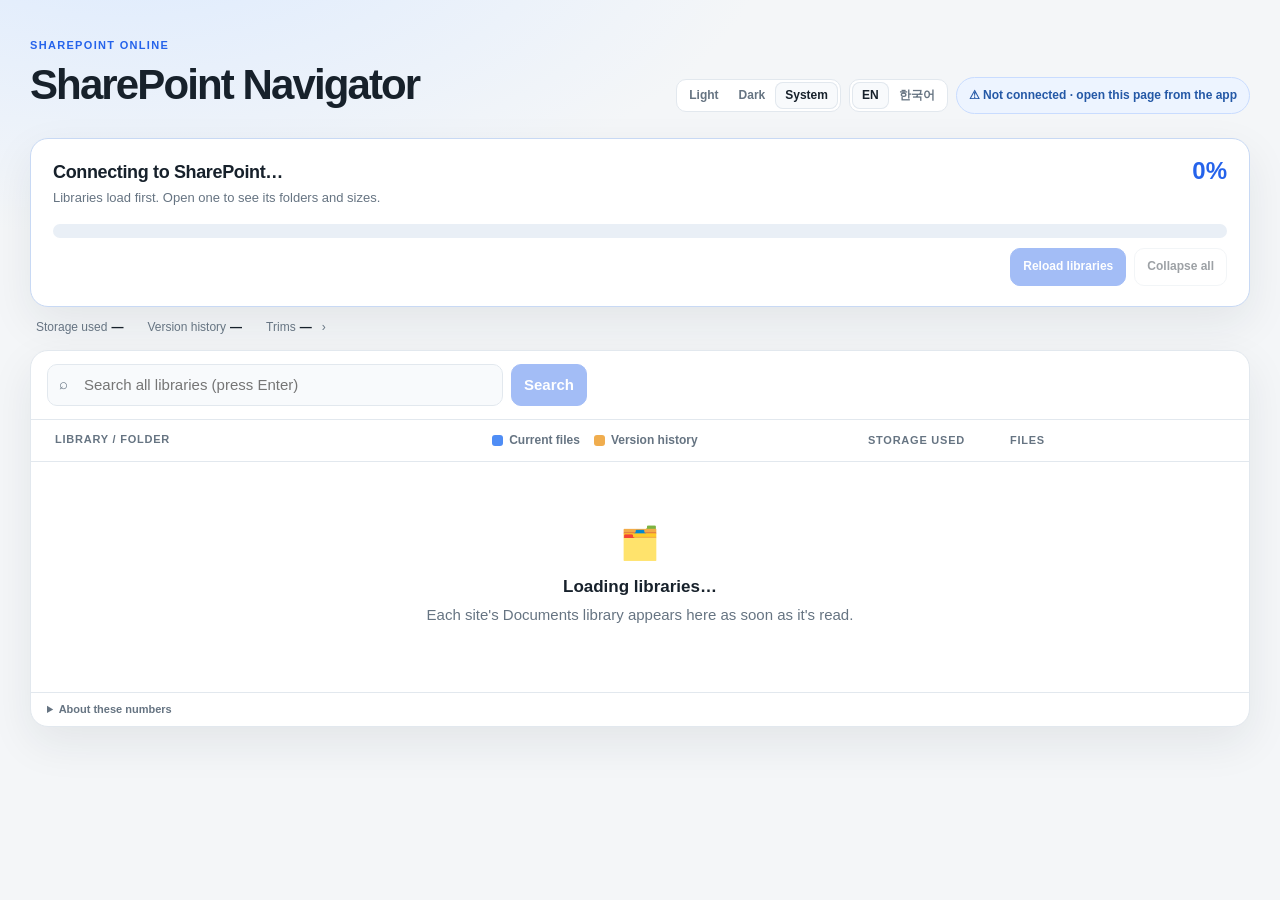
==== commit b1ea65f1: "Download button for files in the tree and search results Co-Authored-By: Claude Opus 5.5 <noreply@an" ====
--- a/sharepoint-navigator.html
+++ b/sharepoint-navigator.html
@@ -6,7 +6,7 @@
   <meta name="color-scheme" content="light dark">
   <title>SharePoint Navigator</title>
   <!-- Inline tab icon, so the browser does not request /favicon.ico. -->
-  <link rel="icon" href="data:image/svg+xml,%3Csvg xmlns='http://www.w3.org/2000/svg' viewBox='0 0 32 32'%3E%3Crect width='32' height='32' rx='7' fill='%232563eb'/%3E%3Cpath d='M7 10.5h7l2 2.5h9v9.5H7z' fill='white'/%3E%3C/svg%3E">
+  <link rel="icon" href="data:image/svg+xml,%3Csvg xmlns=%22http://www.w3.org/2000/svg%22 viewBox=%220 0 128 128%22%3E%3Cdefs%3E%3ClinearGradient id=%22bg%22 x1=%220%22 y1=%220%22 x2=%221%22 y2=%221%22%3E%3Cstop offset=%220%22 stop-color=%22%233b82f6%22/%3E%3Cstop offset=%221%22 stop-color=%22%231e40af%22/%3E%3C/linearGradient%3E%3C/defs%3E%3Crect width=%22128%22 height=%22128%22 rx=%2228%22 fill=%22url%28%23bg%29%22/%3E%3Cg fill=%22none%22 stroke=%22%23dbeafe%22 stroke-width=%225%22 stroke-linecap=%22round%22 stroke-linejoin=%22round%22 opacity=%22.9%22%3E%3Cpath d=%22M30 34v54M30 58h12M30 88h12%22/%3E%3C/g%3E%3Crect x=%2222%22 y=%2226%22 width=%2216%22 height=%2216%22 rx=%224%22 fill=%22%23fde68a%22/%3E%3Crect x=%2250%22 y=%2229%22 width=%2256%22 height=%2210%22 rx=%225%22 fill=%22%23ffffff%22 opacity=%22.95%22/%3E%3Crect x=%2250%22 y=%2253%22 width=%2230%22 height=%2210%22 rx=%225%22 fill=%22%2393c5fd%22/%3E%3Crect x=%2278%22 y=%2253%22 width=%2220%22 height=%2210%22 rx=%225%22 fill=%22%23fbbf24%22/%3E%3Crect x=%2250%22 y=%2283%22 width=%2218%22 height=%2210%22 rx=%225%22 fill=%22%2393c5fd%22/%3E%3Crect x=%2266%22 y=%2283%22 width=%2210%22 height=%2210%22 rx=%225%22 fill=%22%23fbbf24%22/%3E%3C/svg%3E">
   <script>
     // Apply a saved Light/Dark theme before first paint (no flash). "System"
     // leaves html[data-theme] unset; try guards against missing localStorage.
@@ -148,7 +148,7 @@
     .legend-swatch.history { background: #f0ad4e; }
     /* ==== Tree grid and rows ==== */
     /* Header and rows share --columns; only the name cell is indented per depth. */
-    .tree-head, .row { --columns: minmax(260px, 1.5fr) minmax(180px, 1fr) 176px 64px 132px; }
+    .tree-head, .row { --columns: minmax(260px, 1.5fr) minmax(180px, 1fr) 176px 64px 164px; }
     /* Tenant address beside "Library / folder": the rows' /sites/... paths continue from it. Kept as typed (no caps). */
     .head-tenant { margin-left: 10px; text-transform: none; letter-spacing: 0; font-weight: 500; }
     .head-tenant:empty { display: none; }
@@ -337,7 +337,7 @@
     .search-summary { color: var(--muted); font-size: 13px; overflow-wrap: anywhere; }
     .search-filters { display: flex; flex-wrap: wrap; gap: 8px 16px; padding: 12px 16px; border-bottom: 1px solid var(--border); }
     /* Same grid idea as the tree: header and rows share --columns. */
-    .search-head, .search-row { --columns: minmax(220px, 1.3fr) minmax(160px, 1fr) 96px 120px 64px; }
+    .search-head, .search-row { --columns: minmax(220px, 1.3fr) minmax(160px, 1fr) 96px 120px 96px; }
     .search-head { display: grid; grid-template-columns: var(--columns); gap: 16px; padding: 10px 24px; color: var(--muted); font-size: 11px; font-weight: 800; letter-spacing: .07em; text-transform: uppercase; border-bottom: 1px solid var(--border); }
     #searchResults { padding: 4px 12px 8px; }
     .search-row { min-height: 42px; }
@@ -356,6 +356,34 @@
       0%, 35% { background: rgba(79, 141, 245, .22); box-shadow: inset 0 0 0 1px rgba(79, 141, 245, .6); }
       100% { background: transparent; box-shadow: none; }
     }
+    /* ==== Setup and sign-in (renderConnect): shown instead of everything below the header ==== */
+    body.connecting main > section:not(#connectPanel), body.connecting #status { display: none; }
+    .connect-panel { max-width: 600px; margin: 8px auto 24px; padding: 28px 30px; }
+    .connect-panel h2 { margin: 0 0 6px; font-size: 21px; }
+    .connect-panel p { margin: 0 0 14px; color: var(--muted); line-height: 1.55; }
+    .connect-panel a { color: var(--accent); }
+    /* A link drawn as a button ("Open sign-in page") keeps the button's look. */
+    .connect-panel a.button { display: inline-flex; color: white; text-decoration: none; }
+    .connect-form { display: grid; gap: 14px; margin-top: 18px; }
+    .connect-field { display: grid; gap: 5px; font-size: 13px; font-weight: 650; }
+    .connect-field input { border: 1px solid var(--border); border-radius: 9px; padding: 10px 12px; color: var(--text); background: var(--surface-2); font: inherit; font-size: 15px; font-weight: 500; }
+    .connect-field input:focus { outline: none; border-color: #83aef7; box-shadow: 0 0 0 3px rgba(37, 99, 235, .12); }
+    .connect-field small { color: var(--muted); font-weight: 500; font-size: 12px; }
+    .connect-actions { display: flex; flex-wrap: wrap; align-items: center; gap: 10px; margin-top: 6px; }
+    .connect-actions .link-button { margin-left: auto; }
+    .connect-error { color: var(--danger); font-size: 13px; overflow-wrap: anywhere; }
+    .connect-error:empty { display: none; }
+    /* The sign-in code: large, spaced, easy to read aloud or type. */
+    .connect-code { display: flex; align-items: center; gap: 12px; margin: 6px 0 18px; }
+    .connect-code code { padding: 10px 18px; border: 1px dashed var(--border); border-radius: 12px; background: var(--surface-2); font: 700 30px/1.2 ui-monospace, SFMono-Regular, Menlo, Consolas, monospace; letter-spacing: .12em; }
+    .connect-wait { display: flex; align-items: center; gap: 10px; color: var(--muted); font-size: 13px; }
+    .connect-wait::before { content: ''; width: 14px; height: 14px; border: 2px solid var(--border); border-top-color: var(--accent); border-radius: 50%; animation: connect-spin .9s linear infinite; }
+    @keyframes connect-spin { to { transform: rotate(360deg); } }
+    @media (prefers-reduced-motion: reduce) { .connect-wait::before { animation: none; } }
+    /* Small text buttons: "Change organisation", "Copy". */
+    .link-button { border: 0; padding: 0; background: none; color: var(--accent); font: inherit; font-size: 13px; font-weight: 600; cursor: pointer; }
+    .link-button:hover { text-decoration: underline; }
+    .eyebrow .link-button { margin-left: 10px; font-size: 11px; letter-spacing: 0; text-transform: none; }
     /* Empty-tree message (still loading, or no search matches). */
     .empty { padding: 54px 22px; text-align: center; color: var(--muted); }
     .empty-icon { font-size: 32px; margin-bottom: 9px; }
@@ -425,7 +453,7 @@
     <!-- Header: title, switches, service badge, Stop app -->
     <header class="hero">
       <div>
-        <div class="eyebrow" id="tenantLabel">SharePoint Online</div>
+        <div class="eyebrow"><span id="tenantLabel">SharePoint Online</span><button class="link-button" id="changeOrgButton" type="button" hidden data-i18n="connect.change">Change organisation</button></div>
         <h1>SharePoint Navigator<span class="app-version" id="appVersion" hidden>__APP_VERSION__</span></h1>
       </div>
       <div class="service-actions">
@@ -465,6 +493,9 @@
         </div>
       </div>
     </section>
+
+    <!-- Setup and sign-in (renderConnect): shown until the app is signed in to SharePoint -->
+    <section class="panel connect-panel" id="connectPanel" hidden aria-live="polite"></section>
 
     <!-- Status line -->
     <div id="status" class="status" role="status" aria-live="polite"></div>
@@ -747,7 +778,7 @@
           'badge.title': 'The app runs only on this computer.', 'badge.connecting': 'Connecting…', 'badge.connected': '✓ Connected to SharePoint',
           'badge.notConnected': '⚠ Not connected', 'badge.openFromApp': '⚠ Not connected · open this page from the app',
           'badge.notRunning': '⚠ App not running', 'badge.stopped': 'Stopped',
-          'badge.stopFailed': "Couldn't stop the app. Press Ctrl+C in its Terminal window.", 'badge.renamed': '✓ Renamed in SharePoint · {name}',
+          'badge.stopFailed': "Couldn't stop the app. Close this tab; it stops by itself shortly.", 'badge.renamed': '✓ Renamed in SharePoint · {name}',
           'button.stop': 'Stop app', 'button.reload': 'Reload libraries', 'button.collapse': 'Collapse all',
           'scan.aria': 'Library loading progress', 'scan.trackAria': 'Sites read',
           'scan.connecting': 'Connecting to SharePoint…', 'scan.intro': 'Libraries load first. Open one to see its folders and sizes.',
@@ -755,8 +786,8 @@
           'scan.reading': 'Reading {site}', 'scan.openHint': 'Open a library or folder to see its contents and sizes.', 'scan.connectingShort': 'Connecting…',
           'scan.counter': '{done} of {total} sites · {libs} libraries', 'scan.counterOne': '{done} of {total} sites · 1 library',
           'scan.skippedOne': 'Skipped 1 site: {items}', 'scan.skippedMany': 'Skipped {n} sites: {items}',
-          'scan.stoppedTitle': 'App stopped', 'scan.stoppedMsg': 'Run sharepoint-navigator.command to start it again.',
-          'scan.notRunningTitle': "The app isn't running", 'scan.notRunningMsg': 'Start it with sharepoint-navigator.command, then reload this page.',
+          'scan.stoppedTitle': 'App stopped', 'scan.stoppedMsg': 'Open SharePoint Navigator again to start it.',
+          'scan.notRunningTitle': "The app isn't running", 'scan.notRunningMsg': 'Open SharePoint Navigator, then reload this page.',
           'reason.noAccess': 'no access', 'reason.notFound': 'not found', 'reason.error': 'error', 'site.home': 'Home site',
           'stats.aria': 'Storage summary', 'stats.used': 'Storage used',
           'stats.history': 'Version history', 'stats.measured': '{m} of {n} measured', 'stats.historyShare': '{pct} of storage used',
@@ -836,7 +867,23 @@
           'trims.done': 'Finished', 'trims.failed': 'Failed', 'trims.stopped': 'Stopped',
           'trims.result': '{when} · {deleted} versions deleted · {freed} freed',
           'notice.title': 'About these numbers', 'size.tip': 'Current files: {current} · Version history: {history}',
-          'search.button': 'Search', 'search.back': '← Back to libraries', 'search.scope': 'Where', 'search.allSites': 'All sites',
+          'search.button': 'Search', 'search.back': '← Back to libraries',
+          'badge.signIn': 'Sign-in needed', 'connect.change': 'Change organisation',
+          'row.download': 'Download', 'row.downloadTitle': 'Download {name}',
+          'row.downloadStarted': 'Downloading {name}…', 'row.downloadFailed': "Couldn't get a download link.",
+          'confirm.changeOrg': 'Switch to another organisation? You will sign in again; nothing in SharePoint changes.',
+          'connect.setupTitle': 'Connect to your Microsoft 365',
+          'connect.setupText': 'Two things your Microsoft 365 admin can tell you. They are saved on this computer, so you are asked only once.',
+          'connect.tenant': 'Tenant name', 'connect.tenantHint': 'The name in your SharePoint address: contoso for https://contoso.sharepoint.com. A full address works too.',
+          'connect.clientId': 'Application (client) ID', 'connect.clientHint': "From your organisation's Entra app for SharePoint Navigator.",
+          'connect.clientKnown': 'Already saved. Leave empty to keep it.', 'connect.guide': 'Admin setup guide',
+          'connect.continue': 'Continue', 'connect.working': 'Connecting…',
+          'connect.connecting': 'Connecting to Microsoft…', 'connect.finding': 'Signed in. Finding your SharePoint sites…',
+          'connect.codeTitle': 'Sign in to Microsoft', 'connect.codeText': 'Open the Microsoft sign-in page, enter this code, and sign in with your work account.',
+          'connect.copy': 'Copy', 'connect.copied': 'Copied', 'connect.open': 'Open sign-in page',
+          'connect.waiting': 'Waiting for you to finish signing in… The code works for {min} more minutes.',
+          'connect.other': 'Use a different organisation', 'connect.errorTitle': "Couldn't connect",
+          'connect.retry': 'Try again', 'search.scope': 'Where', 'search.allSites': 'All sites',
           'search.type': 'Type', 'search.typeAll': 'Everything', 'search.typeFolders': 'Folders', 'search.typeFiles': 'Files',
           'search.typeOffice': 'Word, Excel, PowerPoint', 'search.typePdf': 'PDF', 'search.typeImages': 'Images',
           'search.typeVideo': 'Video and audio', 'search.typeArchives': 'Zip and archives',
@@ -857,7 +904,7 @@
           'badge.title': '이 앱은 이 컴퓨터에서만 실행됩니다.', 'badge.connecting': '연결 중…', 'badge.connected': '✓ SharePoint에 연결됨',
           'badge.notConnected': '⚠ 연결되지 않음', 'badge.openFromApp': '⚠ 연결되지 않음 · 앱에서 이 페이지를 여세요',
           'badge.notRunning': '⚠ 앱이 실행 중이 아님', 'badge.stopped': '중지됨',
-          'badge.stopFailed': '앱을 중지하지 못했습니다. 터미널 창에서 Ctrl+C를 누르세요.', 'badge.renamed': '✓ SharePoint에서 이름을 바꿨습니다 · {name}',
+          'badge.stopFailed': '앱을 중지하지 못했습니다. 이 탭을 닫으면 잠시 뒤 저절로 멈춥니다.', 'badge.renamed': '✓ SharePoint에서 이름을 바꿨습니다 · {name}',
           'button.stop': '앱 중지', 'button.reload': '라이브러리 다시 불러오기', 'button.collapse': '모두 접기',
           'scan.aria': '라이브러리 불러오기 진행 상황', 'scan.trackAria': '읽은 사이트',
           'scan.connecting': 'SharePoint에 연결하는 중…', 'scan.intro': '라이브러리를 먼저 불러옵니다. 라이브러리를 열면 폴더와 크기를 볼 수 있습니다.',
@@ -865,8 +912,8 @@
           'scan.reading': '{site} 읽는 중', 'scan.openHint': '라이브러리나 폴더를 열면 내용과 크기를 볼 수 있습니다.', 'scan.connectingShort': '연결 중…',
           'scan.counter': '사이트 {total}개 중 {done}개 · 라이브러리 {libs}개', 'scan.counterOne': '사이트 {total}개 중 {done}개 · 라이브러리 1개',
           'scan.skippedOne': '사이트 1개를 건너뛰었습니다: {items}', 'scan.skippedMany': '사이트 {n}개를 건너뛰었습니다: {items}',
-          'scan.stoppedTitle': '앱이 중지되었습니다', 'scan.stoppedMsg': '다시 시작하려면 sharepoint-navigator.command를 실행하세요.',
-          'scan.notRunningTitle': '앱이 실행 중이 아닙니다', 'scan.notRunningMsg': 'sharepoint-navigator.command로 앱을 시작한 다음 이 페이지를 새로 고치세요.',
+          'scan.stoppedTitle': '앱이 중지되었습니다', 'scan.stoppedMsg': '다시 시작하려면 SharePoint Navigator를 다시 여세요.',
+          'scan.notRunningTitle': '앱이 실행 중이 아닙니다', 'scan.notRunningMsg': 'SharePoint Navigator를 연 다음 이 페이지를 새로 고치세요.',
           'reason.noAccess': '접근 권한 없음', 'reason.notFound': '찾을 수 없음', 'reason.error': '오류', 'site.home': '홈 사이트',
           'stats.aria': '저장 공간 요약', 'stats.used': '사용된 스토리지',
           'stats.history': '버전 기록', 'stats.measured': '{n}개 중 {m}개 측정됨', 'stats.historyShare': '사용된 스토리지의 {pct}',
@@ -946,7 +993,23 @@
           'trims.done': '완료', 'trims.failed': '실패', 'trims.stopped': '중지됨',
           'trims.result': '{when} · 버전 {deleted}개 삭제 · {freed} 확보',
           'notice.title': '이 숫자에 대해', 'size.tip': '현재 파일: {current} · 버전 기록: {history}',
-          'search.button': '검색', 'search.back': '← 라이브러리로 돌아가기', 'search.scope': '위치', 'search.allSites': '모든 사이트',
+          'search.button': '검색', 'search.back': '← 라이브러리로 돌아가기',
+          'badge.signIn': '로그인 필요', 'connect.change': '조직 바꾸기',
+          'row.download': '다운로드', 'row.downloadTitle': '{name} 다운로드',
+          'row.downloadStarted': '{name} 다운로드 중…', 'row.downloadFailed': '다운로드 링크를 받지 못했습니다.',
+          'confirm.changeOrg': '다른 조직으로 바꿀까요? 다시 로그인하게 되며, SharePoint의 내용은 바뀌지 않습니다.',
+          'connect.setupTitle': 'Microsoft 365에 연결',
+          'connect.setupText': 'Microsoft 365 관리자에게 받을 수 있는 두 가지입니다. 이 컴퓨터에 저장되므로 한 번만 묻습니다.',
+          'connect.tenant': '테넌트 이름', 'connect.tenantHint': 'SharePoint 주소에 있는 이름입니다. https://contoso.sharepoint.com이면 contoso. 전체 주소를 넣어도 됩니다.',
+          'connect.clientId': '애플리케이션(클라이언트) ID', 'connect.clientHint': '조직에서 SharePoint Navigator용으로 등록한 Entra 앱의 ID입니다.',
+          'connect.clientKnown': '이미 저장되어 있습니다. 그대로 두려면 비워 두세요.', 'connect.guide': '관리자 설정 안내',
+          'connect.continue': '계속', 'connect.working': '연결 중…',
+          'connect.connecting': 'Microsoft에 연결하는 중…', 'connect.finding': '로그인했습니다. SharePoint 사이트를 찾는 중…',
+          'connect.codeTitle': 'Microsoft에 로그인', 'connect.codeText': 'Microsoft 로그인 페이지를 열고 이 코드를 입력한 다음, 회사 계정으로 로그인하세요.',
+          'connect.copy': '복사', 'connect.copied': '복사됨', 'connect.open': '로그인 페이지 열기',
+          'connect.waiting': '로그인을 마치기를 기다리는 중… 코드는 {min}분 더 쓸 수 있습니다.',
+          'connect.other': '다른 조직 사용', 'connect.errorTitle': '연결하지 못했습니다',
+          'connect.retry': '다시 시도', 'search.scope': '위치', 'search.allSites': '모든 사이트',
           'search.type': '종류', 'search.typeAll': '전체', 'search.typeFolders': '폴더', 'search.typeFiles': '파일',
           'search.typeOffice': 'Word, Excel, PowerPoint', 'search.typePdf': 'PDF', 'search.typeImages': '이미지',
           'search.typeVideo': '동영상·오디오', 'search.typeArchives': '압축 파일',
@@ -1010,6 +1073,7 @@
         if (loaded) render();
         if (trimState) renderTrimDialog();
         if (searchState.active) { fillSearchScope(); renderSearch(); }
+        if (connectState) { const status = connectState.status; connectState = null; renderConnect(status); }
       }
       // ---- Theme ----
       // 'light'/'dark' set html[data-theme]; 'system' removes it so the media query decides.
@@ -1433,6 +1497,8 @@
         up: '<path d="M12 19V5"/><path d="M6 11l6-6 6 6"/>',
         folder: '<path d="M3 7a2 2 0 0 1 2-2h4l2 2h8a2 2 0 0 1 2 2v8a2 2 0 0 1-2 2H5a2 2 0 0 1-2-2z"/>',
         chevron: '<path d="M9 6l6 6-6 6"/>',
+        // Arrow into a tray: Download (files only).
+        download: '<path d="M12 4v11"/><path d="M7 10l5 5 5-5"/><path d="M5 19h14"/>',
         // Folder with a magnifier: "Show in tree" (like Finder's Show in Enclosing Folder). Shape after Lucide folder-search (ISC).
         reveal: '<path d="M10.7 20H4a2 2 0 0 1-2-2V5a2 2 0 0 1 2-2h3.9a2 2 0 0 1 1.69.9l.81 1.2a2 2 0 0 0 1.67.9H20a2 2 0 0 1 2 2v4.1"/><circle cx="17" cy="17" r="3"/><path d="M21 21l-1.9-1.9"/>',
         // Trash can with a clock: permanent deletion of old versions. A plain trash can
@@ -1602,6 +1668,8 @@
           link.addEventListener('click', e => e.stopPropagation());
           actionsCell.append(link);
         }
+        // Download: files only, and only with the service.
+        if (node.kind === 'file' && serviceOnline && node.siteUrl && node.path) addDownloadButton(actionsCell, node.siteUrl, node.path, node.name);
         // Rename, Copy, Move: folders and files only, and only with the service.
         if ((node.kind === 'folder' || node.kind === 'file') && serviceOnline) {
           const rename = el('button', 'item-action');
@@ -2590,8 +2658,12 @@
               if (response.ok) return;
             } catch {}
             // The service is gone. React only once; onerror can fire repeatedly.
-            if (!serviceOnline) return;
+            if (!serviceReachable) return;
             serviceOnline = false;
+            serviceReachable = false;
+            window.clearTimeout(connectPollTimer);
+            document.body.classList.remove('connecting');
+            connectPanel.hidden = true;
             stopServiceButton.classList.add('hidden');
             setBadge('badge.stopped');
             setScanState('scan.stoppedTitle', { key: 'scan.stoppedMsg' });
@@ -2602,24 +2674,175 @@
       }
       // ---- Loading panel & service status (continued) ----
       // Start-up check: needs http on localhost and a real token; then stream and scan.
+      // ---- Setup and sign-in ----
+      // Until the app is signed in, /api/status says which stage it is at ("setup", "connecting",
+      // "code" or "error") and the page shows connectPanel instead of everything else. During
+      // "connecting" and "code" it polls once a second; the setup form isn't redrawn while typed in.
+      const connectPanel = $('connectPanel');
+      let connectState = null;
+      let connectPollTimer = 0;
+      // The app answers (even before sign-in): Stop app and the session stream work.
+      let serviceReachable = false;
+      async function fetchStatus() {
+        const response = await fetch('/api/status', { headers: { 'X-Local-Token': serviceToken } });
+        const status = await response.json();
+        if (!response.ok) throw new Error(status.error || 'status');
+        return status;
+      }
+      async function postConnect(path, body = {}) {
+        const response = await fetch(path, {
+          method: 'POST',
+          headers: { 'Content-Type': 'application/json', 'X-Local-Token': serviceToken },
+          body: JSON.stringify(body)
+        });
+        const value = await response.json();
+        if (!response.ok || !value.ok) throw new Error(value.error || t('connect.errorTitle'));
+        return value;
+      }
+      // Draw the panel for a stage. Redraws only when what it shows changes.
+      function renderConnect(status) {
+        const key = [status.phase, status.step, status.code, status.error, lang].join('|');
+        const minutes = Math.max(1, Math.ceil((status.expiresIn || 0) / 60));
+        if (connectState && connectState.key === key) {
+          const wait = connectPanel.querySelector('[data-wait]');
+          if (wait) wait.textContent = t('connect.waiting', { min: minutes });
+          return;
+        }
+        connectState = { key, status };
+        document.body.classList.add('connecting');
+        connectPanel.hidden = false;
+        connectPanel.replaceChildren();
+        setBadge(status.phase === 'setup' ? 'badge.signIn' : 'badge.connecting');
+        if (status.phase === 'setup') {
+          connectPanel.append(el('h2', '', t('connect.setupTitle')), el('p', '', t('connect.setupText')));
+          const form = el('form', 'connect-form');
+          const field = (label, hint, input) => {
+            const wrap = el('label', 'connect-field', label);
+            wrap.append(input, el('small', '', hint));
+            return wrap;
+          };
+          const tenantInput = el('input');
+          Object.assign(tenantInput, { name: 'tenant', required: true, placeholder: 'contoso', value: status.suggestedTenant || '', autocomplete: 'off', spellcheck: false });
+          const clientInput = el('input');
+          Object.assign(clientInput, { name: 'clientId', required: !status.clientIdKnown, autocomplete: 'off', spellcheck: false,
+            placeholder: status.clientIdKnown ? t('connect.clientKnown') : '00000000-0000-0000-0000-000000000000' });
+          const error = el('div', 'connect-error');
+          const submit = el('button', 'button primary', t('connect.continue'));
+          submit.type = 'submit';
+          const guide = el('a', 'link-button', t('connect.guide'));
+          Object.assign(guide, { href: 'https://github.com/yusungchang/sharepoint-navigator#set-up-the-entra-app-once-per-organisation', target: '_blank', rel: 'noopener noreferrer' });
+          const actions = el('div', 'connect-actions');
+          actions.append(submit, guide);
+          form.append(field(t('connect.tenant'), t('connect.tenantHint'), tenantInput),
+            field(t('connect.clientId'), t('connect.clientHint'), clientInput), error, actions);
+          form.addEventListener('submit', async event => {
+            event.preventDefault();
+            submit.disabled = true;
+            submit.textContent = t('connect.working');
+            error.textContent = '';
+            try {
+              const next = await postConnect('/api/setup', { tenant: tenantInput.value, clientId: clientInput.value.trim() });
+              onConnectStatus(next);
+            } catch (err) {
+              error.textContent = err.message;
+              submit.disabled = false;
+              submit.textContent = t('connect.continue');
+            }
+          });
+          connectPanel.append(form);
+          tenantInput.focus();
+        } else if (status.phase === 'code') {
+          connectPanel.append(el('h2', '', t('connect.codeTitle')), el('p', '', t('connect.codeText')));
+          const codeRow = el('div', 'connect-code');
+          const copy = el('button', 'link-button', t('connect.copy'));
+          copy.type = 'button';
+          copy.addEventListener('click', async () => {
+            try { await navigator.clipboard.writeText(status.code); copy.textContent = t('connect.copied'); } catch {}
+          });
+          codeRow.append(el('code', '', status.code), copy);
+          const open = el('a', 'button primary', t('connect.open'));
+          Object.assign(open, { href: status.verificationUri, target: '_blank', rel: 'noopener noreferrer' });
+          const other = el('button', 'link-button', t('connect.other'));
+          other.type = 'button';
+          other.addEventListener('click', async () => onConnectStatus(await postConnect('/api/setup-reset')));
+          const actions = el('div', 'connect-actions');
+          actions.append(open, other);
+          const wait = el('div', 'connect-wait', t('connect.waiting', { min: minutes }));
+          wait.dataset.wait = '1';
+          connectPanel.append(codeRow, actions, el('p', '', ''), wait);
+        } else if (status.phase === 'error') {
+          connectPanel.append(el('h2', '', t('connect.errorTitle')), el('p', 'connect-error', status.error));
+          const retry = el('button', 'button primary', t('connect.retry'));
+          retry.type = 'button';
+          retry.addEventListener('click', async () => onConnectStatus(await postConnect('/api/connect-retry')));
+          const other = el('button', 'link-button', t('connect.change'));
+          other.type = 'button';
+          other.addEventListener('click', async () => onConnectStatus(await postConnect('/api/setup-reset')));
+          const actions = el('div', 'connect-actions');
+          actions.append(retry, other);
+          connectPanel.append(actions);
+        } else {
+          connectPanel.append(el('div', 'connect-wait', t(status.step === 'sites' ? 'connect.finding' : 'connect.connecting')));
+        }
+      }
+      // Act on a status: show the right panel and keep polling, or carry on into the app once ready.
+      function onConnectStatus(status) {
+        window.clearTimeout(connectPollTimer);
+        if (status.phase === 'ready') {
+          connectState = null;
+          connectPanel.hidden = true;
+          connectPanel.replaceChildren();
+          document.body.classList.remove('connecting');
+          void startApp(status);
+          return;
+        }
+        renderConnect(status);
+        if (status.phase === 'connecting' || status.phase === 'code') {
+          connectPollTimer = window.setTimeout(async () => {
+            try { onConnectStatus(await fetchStatus()); } catch { connectPollTimer = window.setTimeout(() => void checkLocalService(), 2000); }
+          }, 1000);
+        }
+      }
+      // "Change organisation" in the header: back to the setup screen.
+      $('changeOrgButton').addEventListener('click', async () => {
+        if (!window.confirm(t('confirm.changeOrg'))) return;
+        try {
+          await postConnect('/api/setup-reset');
+          location.reload();
+        } catch (err) { $('status').textContent = err.message; }
+      });
       async function checkLocalService() {
         if (location.protocol !== 'http:' || !['127.0.0.1', 'localhost'].includes(location.hostname) || serviceToken.startsWith('__')) {
           setBadge('badge.openFromApp');
           return;
         }
         try {
-          const response = await fetch('/api/status', { headers: { 'X-Local-Token': serviceToken } });
-          const status = await response.json();
-          serviceOnline = response.ok && status.connected === true;
+          const status = await fetchStatus();
+          serviceReachable = true;
+          stopServiceButton.classList.remove('hidden');
+          // Hold the session stream from the start, so closing the tab during setup stops the app too.
+          startSessionStream();
+          onConnectStatus(status);
+        } catch {
+          serviceOnline = false;
+          serviceReachable = false;
+          stopServiceButton.classList.add('hidden');
+          setBadge('badge.notRunning');
+          setScanState('scan.notRunningTitle', { key: 'scan.notRunningMsg' });
+        }
+      }
+      // Signed in: the normal page, as before.
+      async function startApp(status) {
+        try {
+          serviceOnline = status.connected === true;
           setBadge(serviceOnline ? 'badge.connected' : 'badge.notConnected');
           if (status.tenantId) {
             $('tenantLabel').textContent = `${status.tenantId}.sharepoint.com`;
             $('headTenant').textContent = `${status.tenantId}.sharepoint.com`;
           }
           knownSiteCount = Number(status.siteCount || 0);
-          stopServiceButton.classList.toggle('hidden', !serviceOnline);
+          $('changeOrgButton').hidden = !serviceOnline;
           refreshReportButton.disabled = !serviceOnline;
-          if (serviceOnline) startSessionStream();
           if (serviceOnline && !loaded) {
             updateScanDisplay({ status: 'scanning', running: true, totalSites: status.siteCount, completedSites: 0 });
             await loadLatestReport();
@@ -2634,12 +2857,16 @@
       }
       // Stop app: ask the service to shut down, then show the stopped state.
       stopServiceButton.addEventListener('click', async () => {
-        if (!serviceOnline || !window.confirm(t('confirm.stop'))) return;
+        if (!serviceReachable || !window.confirm(t('confirm.stop'))) return;
         stopServiceButton.disabled = true;
         try {
           await fetch('/api/stop', { method: 'POST', headers: { 'X-Local-Token': serviceToken } });
           if (sessionStream) sessionStream.close();
           serviceOnline = false;
+          serviceReachable = false;
+          window.clearTimeout(connectPollTimer);
+          document.body.classList.remove('connecting');
+          connectPanel.hidden = true;
           setBadge('badge.stopped');
           stopServiceButton.classList.add('hidden');
           setScanState('scan.stoppedTitle', { key: 'scan.stoppedMsg' });
@@ -2713,6 +2940,44 @@
           refreshReportButton.disabled = !serviceOnline;
         }
       }
+      // ---- Download ----
+      // Ask the app for the file's short-lived download address (from Microsoft, valid about an
+      // hour), then let the browser save it. The page stays where it is.
+      function addDownloadButton(target, siteUrl, itemPath, name) {
+        const button = el('button', 'item-action');
+        button.type = 'button';
+        setActionIcon(button, 'download', t('row.download'), t('row.downloadTitle', { name }));
+        button.addEventListener('click', async event => {
+          event.preventDefault();
+          event.stopPropagation();
+          button.disabled = true;
+          try {
+            const response = await fetch('/api/download-link', {
+              method: 'POST',
+              headers: { 'Content-Type': 'application/json', 'X-Local-Token': serviceToken },
+              body: JSON.stringify({ siteUrl, itemPath })
+            });
+            const value = await response.json();
+            if (!response.ok || !value.ok) throw new Error(value.error || t('row.downloadFailed'));
+            const link = document.createElement('a');
+            link.href = value.url;
+            link.download = value.name || name;
+            link.rel = 'noopener';
+            document.body.append(link);
+            link.click();
+            link.remove();
+            $('status').className = 'status success';
+            $('status').textContent = t('row.downloadStarted', { name: value.name || name });
+          } catch (err) {
+            $('status').className = 'status';
+            $('status').textContent = err.message || t('row.downloadFailed');
+          } finally {
+            button.disabled = false;
+          }
+        });
+        target.append(button);
+      }
+
       // ---- Search (all libraries) ----
       // Enter in the search box asks the app for one block of results from SharePoint's search
       // index (/api/search), across every site at once. The results replace the tree until Back,
@@ -2857,7 +3122,9 @@
         open.target = '_blank';
         open.rel = 'noopener noreferrer';
         setActionIcon(open, 'open', t('row.openTitle'), t('row.openTitle'));
-        actions.append(reveal, open);
+        actions.append(reveal);
+        if (!result.isFolder && result.inSiteList) addDownloadButton(actions, result.siteUrl, result.itemPath, result.name);
+        actions.append(open);
         row.append(nameCell, where, size, modified, actions);
         return row;
       }
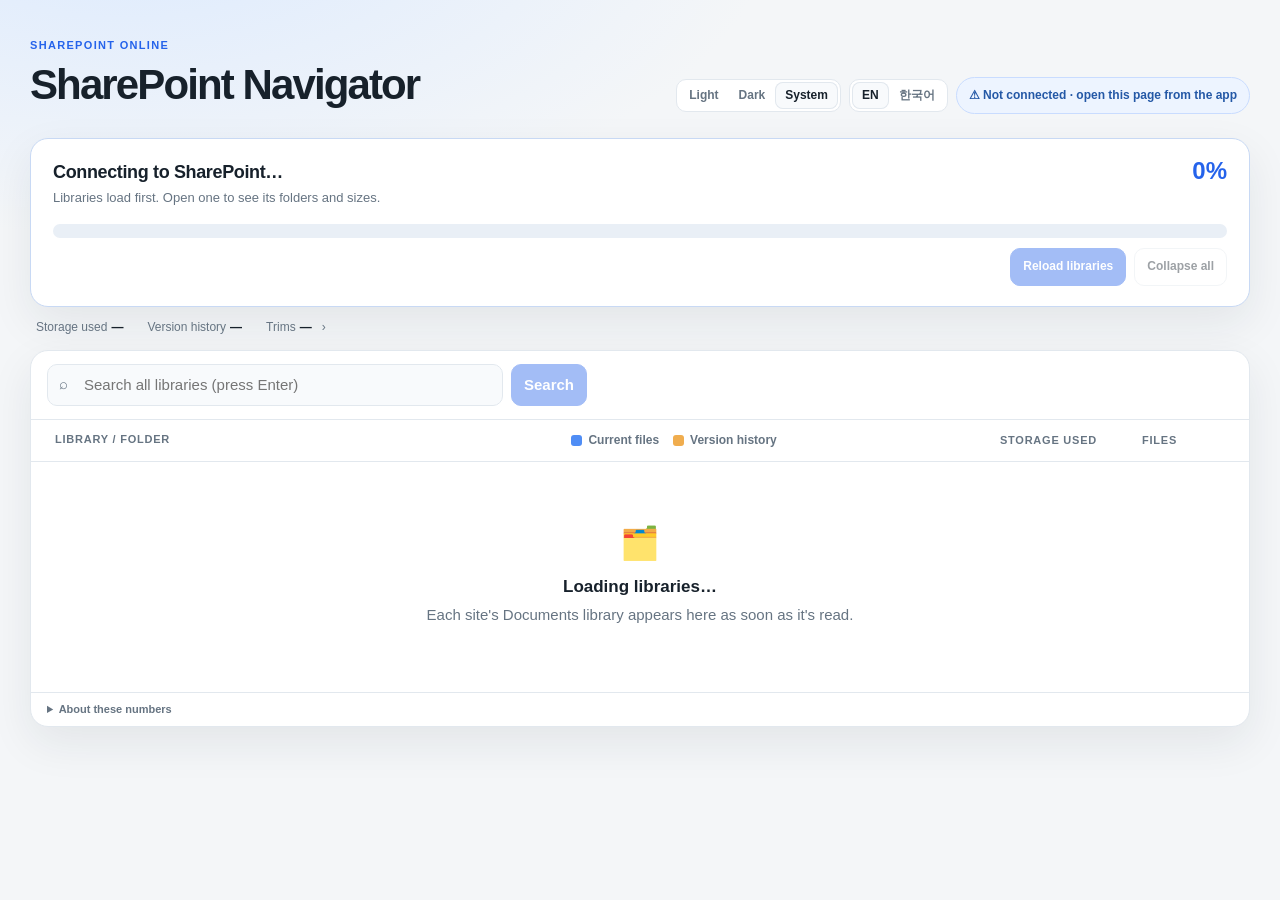
==== commit a631eba5: "0.7.0 + 0.8.0: row menu, file dates, and Delete with many confirmations 0.7.0 (previous session, not" ====
--- a/sharepoint-navigator.html
+++ b/sharepoint-navigator.html
@@ -148,7 +148,8 @@
     .legend-swatch.history { background: #f0ad4e; }
     /* ==== Tree grid and rows ==== */
     /* Header and rows share --columns; only the name cell is indented per depth. */
-    .tree-head, .row { --columns: minmax(260px, 1.5fr) minmax(180px, 1fr) 176px 64px 164px; }
+    /* The last column holds only the row's "⋯" menu button. */
+    .tree-head, .row { --columns: minmax(260px, 1.5fr) minmax(180px, 1fr) 176px 64px 32px; }
     /* Tenant address beside "Library / folder": the rows' /sites/... paths continue from it. Kept as typed (no caps). */
     .head-tenant { margin-left: 10px; text-transform: none; letter-spacing: 0; font-weight: 500; }
     .head-tenant:empty { display: none; }
@@ -223,6 +224,8 @@
     .size-line { display: grid; grid-template-columns: auto 64px; justify-content: end; align-items: center; column-gap: 6px; margin-top: 2px; color: var(--muted); font-size: 11px; font-weight: 500; }
     .size-line-label { display: inline-flex; align-items: center; gap: 5px; }
     .size-line .legend-swatch { width: 8px; height: 8px; border-radius: 2px; }
+    /* A file's last-modified date, under its size. */
+    .size-date { display: block; margin-top: 2px; color: var(--muted); font-size: 11px; font-weight: 500; }
     .size-note { display: block; margin-top: 2px; color: var(--muted); font-size: 11px; font-weight: 500; }
     /* "Size failed - Retry" link, shown when a size lookup failed. */
     .metric-retry { margin-top: 4px; border: 0; padding: 2px 0; color: var(--accent); background: transparent; font-size: 10px; cursor: pointer; }
@@ -250,6 +253,19 @@
     .open-link:hover, .item-action:hover, .open-link:focus-visible, .item-action:focus-visible { color: var(--accent); background: var(--surface-2); outline: none; }
     .item-action:disabled { opacity: .45; cursor: wait; }
     .action-icon { width: 16px; height: 16px; fill: none; stroke: currentColor; stroke-width: 1.8; stroke-linecap: round; stroke-linejoin: round; }
+    /* "⋯" button: faint until the row is hovered, so a long list stays calm; always shown while its menu is open. */
+    .row-menu-button { opacity: .55; }
+    .row:hover .row-menu-button, .row-menu-button:focus-visible, .row-menu-button[aria-expanded="true"] { opacity: 1; }
+    .row-menu-button[aria-expanded="true"] { color: var(--accent); background: var(--surface-2); }
+    /* The row menu: one shared popup, placed with fixed coordinates next to the button or the pointer. */
+    .row-menu { position: fixed; z-index: 50; min-width: 190px; padding: 5px; border: 1px solid var(--border); border-radius: 10px; background: var(--surface); box-shadow: var(--shadow), 0 2px 8px rgba(0,0,0,.12); }
+    .row-menu[hidden] { display: none; }
+    .row-menu-item { display: flex; align-items: center; gap: 10px; width: 100%; padding: 7px 10px; border: 0; border-radius: 7px; background: transparent; color: var(--text); font: inherit; font-size: 13px; text-align: left; text-decoration: none; white-space: nowrap; cursor: pointer; }
+    .row-menu-item .action-icon { color: var(--muted); flex: 0 0 16px; }
+    .row-menu-item:hover, .row-menu-item:focus-visible { background: var(--surface-2); outline: none; }
+    .row-menu-item:hover .action-icon, .row-menu-item:focus-visible .action-icon { color: var(--accent); }
+    .row-menu-item:disabled { color: var(--muted); opacity: .55; cursor: not-allowed; background: transparent; }
+    .row-menu-sep { height: 1px; margin: 4px 6px; background: var(--border); }
     [data-tip] { position: relative; }
     [data-tip]::after {
       content: attr(data-tip); position: absolute; right: 0; bottom: calc(100% + 6px); z-index: 5;
@@ -325,6 +341,23 @@
     .trim-warning { padding: 10px 12px; border: 1px solid var(--danger-border); border-radius: 10px; color: var(--danger); background: var(--danger-bg); line-height: 1.5; }
     .trim-confirm { display: grid; gap: 6px; }
     .trim-confirm code { padding: 1px 5px; border-radius: 5px; background: var(--surface-2); font-weight: 700; }
+    /* ==== Delete dialog (reuses the picker and trim styles) ==== */
+    #deleteDialog, #deleteDialog .picker { max-height: min(900px, calc(100vh - 36px)); }
+    /* What will be deleted: label / value pairs. */
+    .delete-facts { display: grid; grid-template-columns: auto 1fr; gap: 4px 14px; margin: 0; }
+    .delete-facts dt { color: var(--muted); }
+    .delete-facts dd { margin: 0; font-weight: 600; overflow-wrap: anywhere; }
+    .delete-facts .delete-loading { grid-column: 1 / -1; color: var(--muted); font-weight: 400; }
+    .delete-changed { color: var(--danger); font-weight: 700; }
+    /* Each acknowledgement is its own tick-box; all of them must be ticked. */
+    .delete-checks { display: grid; gap: 6px; margin: 0; padding: 0; border: 0; min-width: 0; }
+    .delete-check { display: flex; align-items: flex-start; gap: 10px; padding: 8px 12px; border: 1px solid var(--border); border-radius: 10px; line-height: 1.45; cursor: pointer; }
+    .delete-check input { margin: 2px 0 0; flex: 0 0 auto; }
+    .delete-check[hidden], .trim-confirm[hidden] { display: none; }
+    .delete-check:has(input:checked) { border-color: var(--danger-border); background: var(--danger-bg); }
+    /* Delete in the row menu is red, so it never reads like the harmless items above it. */
+    .row-menu-item.danger, .row-menu-item.danger .action-icon,
+    .row-menu-item.danger:hover .action-icon, .row-menu-item.danger:focus-visible .action-icon { color: var(--danger); }
     /* ==== Notes inside an opened folder ==== */
     /* Status notes and "Show 200 more"; the script sets their left margin. */
     .child-note { color: var(--muted); font-size: 12px; padding: 6px 0 8px; }
@@ -337,7 +370,7 @@
     .search-summary { color: var(--muted); font-size: 13px; overflow-wrap: anywhere; }
     .search-filters { display: flex; flex-wrap: wrap; gap: 8px 16px; padding: 12px 16px; border-bottom: 1px solid var(--border); }
     /* Same grid idea as the tree: header and rows share --columns. */
-    .search-head, .search-row { --columns: minmax(220px, 1.3fr) minmax(160px, 1fr) 96px 120px 96px; }
+    .search-head, .search-row { --columns: minmax(220px, 1.3fr) minmax(160px, 1fr) 96px 120px 32px; }
     .search-head { display: grid; grid-template-columns: var(--columns); gap: 16px; padding: 10px 24px; color: var(--muted); font-size: 11px; font-weight: 800; letter-spacing: .07em; text-transform: uppercase; border-bottom: 1px solid var(--border); }
     #searchResults { padding: 4px 12px 8px; }
     .search-row { min-height: 42px; }
@@ -410,17 +443,16 @@
       .tree-head { display: none; }
       #tree { --tree-pad: 4px; padding: 4px var(--tree-pad) 10px; }
       .row { grid-template-columns: minmax(0, 1fr) 112px; gap: 4px 10px; padding: 8px; }
-      .name-cell { grid-column: 1 / -1; }
+      .name-cell { grid-column: 1; grid-row: 1; }
       .bar-cell { grid-column: 1; }
       .size { grid-column: 2; }
       .count { display: none; }
-      .row-actions { grid-column: 1 / -1; }
+      .row-actions { grid-column: 2; grid-row: 1; justify-content: flex-end; }
       /* Search results: name and location on their own lines, then size and date. */
       .search-head { display: none; }
-      .search-row .name-cell, .search-row .search-where { grid-column: 1 / -1; }
+      .search-row .search-where { grid-column: 1 / -1; }
       .search-row .size { grid-column: 1; text-align: left; }
       .search-row .count { display: block; grid-column: 2; }
-      .search-row .row-actions { justify-content: flex-start; }
     }
     /* ==== Dark theme ==== */
     /* Two copies that MUST stay in sync: this media query (System on a dark OS,
@@ -671,6 +703,42 @@
         </div>
       </div>
     </dialog>
+    <!-- Delete dialog (openDeleteDialog): one file or folder, to the site's recycle bin.
+         Several separate confirmations on purpose; see renderDeleteDialog. -->
+    <dialog id="deleteDialog" aria-labelledby="deleteTitle">
+      <div class="picker">
+        <div class="picker-header">
+          <div><h2 class="picker-title" id="deleteTitle"></h2><div class="picker-hint" id="deleteHint"></div></div>
+          <button class="picker-close" id="deleteClose" type="button" aria-label="Close" data-i18n-aria="picker.close">×</button>
+        </div>
+        <div class="trim-body">
+          <!-- Live details from the service (/api/delete-inspect), not what the tree last showed -->
+          <section aria-live="polite">
+            <div class="trim-label" data-i18n="delete.detailsHeading">What will be deleted</div>
+            <dl class="delete-facts" id="deleteFacts"></dl>
+          </section>
+          <div class="trim-warning" data-i18n="delete.warning">Deleted items go to this site's recycle bin.</div>
+          <!-- Every tick-box must be ticked; the folder one shows only for folders -->
+          <fieldset class="delete-checks">
+            <legend class="trim-label" data-i18n="delete.checksHeading">Before you delete</legend>
+            <label class="delete-check"><input type="checkbox" id="deleteCheckRight"><span id="deleteCheckRightText"></span></label>
+            <label class="delete-check" id="deleteCheckContentsRow"><input type="checkbox" id="deleteCheckContents"><span id="deleteCheckContentsText"></span></label>
+            <label class="delete-check"><input type="checkbox" id="deleteCheckPeople"><span data-i18n="delete.checkPeople">People lose access right away.</span></label>
+            <label class="delete-check"><input type="checkbox" id="deleteCheckBin"><span data-i18n="delete.checkBin">Getting it back means the recycle bin.</span></label>
+          </fieldset>
+          <!-- Typing the exact name (and a folder's file count) unlocks Delete -->
+          <label class="trim-confirm"><span id="deleteNameLabel"></span><input id="deleteName" type="text" autocomplete="off" spellcheck="false"></label>
+          <label class="trim-confirm" id="deleteCountRow"><span data-i18n="delete.typeCount">Type how many files are inside</span><input id="deleteCount" type="text" inputmode="numeric" autocomplete="off" spellcheck="false"></label>
+          <div class="trim-input-error" id="deleteError" role="alert"></div>
+        </div>
+        <div class="picker-footer">
+          <button class="picker-button" id="deleteRecheck" type="button" data-i18n="delete.recheck">Check again</button>
+          <span class="spacer"></span>
+          <button class="picker-button" id="deleteCancel" type="button" data-i18n="delete.cancel">Cancel</button>
+          <button class="picker-button danger" id="deleteConfirm" type="button" disabled></button>
+        </div>
+      </div>
+    </dialog>
   </main>
 
   <!-- Main application script -->
@@ -870,6 +938,28 @@
           'search.button': 'Search', 'search.back': '← Back to libraries',
           'badge.signIn': 'Sign-in needed', 'connect.change': 'Change organisation',
           'row.download': 'Download', 'row.downloadTitle': 'Download {name}',
+          'row.delete': 'Delete…',
+          'delete.titleFile': 'Delete file', 'delete.titleFolder': 'Delete folder', 'delete.detailsHeading': 'What will be deleted',
+          'delete.checksHeading': 'Before you delete', 'delete.checking': 'Checking the item in SharePoint…',
+          'delete.checkFailed': "Couldn't check the item: {error}",
+          'delete.name': 'Name', 'delete.path': 'Path', 'delete.site': 'Site', 'delete.size': 'Size (current files)',
+          'delete.filesInside': 'Files inside', 'delete.filesInsideValue': '{n} (in all subfolders)', 'delete.modified': 'Last modified',
+          'delete.changed': 'This item has changed since it was shown here. The details above are current; read them again.',
+          'delete.warning': "Deleted items go to this site's recycle bin. From there they can be restored, usually for up to 93 days, unless the bin is emptied sooner. Everyone loses access at once, and links to the item stop working.",
+          'delete.checkRightFile': 'I checked the name and path above. This is the file I want to delete.',
+          'delete.checkRightFolder': 'I checked the name and path above. This is the folder I want to delete.',
+          'delete.checkContents': 'Everything inside goes too: {n} files, in all its subfolders.',
+          'delete.checkPeople': 'People who use it lose it right away, and links to it stop working.',
+          'delete.checkBin': "I know that getting it back means restoring it from the site's recycle bin.",
+          'delete.typeName': 'Type the name exactly as shown (capitals count): {word}',
+          'delete.typeCount': 'Type how many files are inside (shown above)',
+          'delete.button': 'Delete', 'delete.waiting': 'Delete ({n})', 'delete.cancel': 'Cancel', 'delete.recheck': 'Check again',
+          'delete.finalFile': 'Last question: delete the file "{name}"?\n\n{path}\n\nIt goes to the site recycle bin.',
+          'delete.finalFolder': 'Last question: delete the folder "{name}" and the {n} files inside it?\n\n{path}\n\nThey go to the site recycle bin.',
+          'delete.done': "Deleted {name}. It's in the site recycle bin if you need it back.",
+          'delete.failed': "Couldn't delete: {error}", 'delete.failedStatus': 'Delete failed ({status})',
+          'delete.expired': 'This check is too old. Select Check again.', 'delete.used': 'Select Check again to start over.',
+          'row.more': 'Actions', 'row.moreTitle': 'Actions for {name}', 'row.modified': 'Modified {when}',
           'row.downloadStarted': 'Downloading {name}…', 'row.downloadFailed': "Couldn't get a download link.",
           'confirm.changeOrg': 'Switch to another organisation? You will sign in again; nothing in SharePoint changes.',
           'connect.setupTitle': 'Connect to your Microsoft 365',
@@ -996,6 +1086,28 @@
           'search.button': '검색', 'search.back': '← 라이브러리로 돌아가기',
           'badge.signIn': '로그인 필요', 'connect.change': '조직 바꾸기',
           'row.download': '다운로드', 'row.downloadTitle': '{name} 다운로드',
+          'row.delete': '삭제…',
+          'delete.titleFile': '파일 삭제', 'delete.titleFolder': '폴더 삭제', 'delete.detailsHeading': '삭제할 항목',
+          'delete.checksHeading': '삭제하기 전에', 'delete.checking': 'SharePoint에서 항목을 확인하는 중…',
+          'delete.checkFailed': '항목을 확인하지 못했습니다: {error}',
+          'delete.name': '이름', 'delete.path': '경로', 'delete.site': '사이트', 'delete.size': '크기(현재 파일)',
+          'delete.filesInside': '포함된 파일', 'delete.filesInsideValue': '{n}개 (모든 하위 폴더 포함)', 'delete.modified': '마지막 수정',
+          'delete.changed': '이 항목은 화면에 표시된 이후 변경되었습니다. 위 정보가 최신 상태이니 다시 읽어 보세요.',
+          'delete.warning': '삭제한 항목은 이 사이트의 휴지통으로 이동합니다. 휴지통을 먼저 비우지 않으면 보통 최대 93일 동안 복원할 수 있습니다. 모든 사람이 즉시 접근할 수 없게 되고, 이 항목의 링크도 더 이상 작동하지 않습니다.',
+          'delete.checkRightFile': '위의 이름과 경로를 확인했습니다. 삭제하려는 파일이 맞습니다.',
+          'delete.checkRightFolder': '위의 이름과 경로를 확인했습니다. 삭제하려는 폴더가 맞습니다.',
+          'delete.checkContents': '안에 있는 모든 것도 함께 삭제됩니다: 모든 하위 폴더의 파일 {n}개.',
+          'delete.checkPeople': '이 항목을 쓰는 사람들은 즉시 접근할 수 없게 되고, 링크도 작동하지 않습니다.',
+          'delete.checkBin': '되돌리려면 사이트 휴지통에서 복원해야 한다는 것을 알고 있습니다.',
+          'delete.typeName': '표시된 이름을 대소문자까지 똑같이 입력하세요: {word}',
+          'delete.typeCount': '안에 있는 파일 수를 입력하세요(위 참고)',
+          'delete.button': '삭제', 'delete.waiting': '삭제 ({n})', 'delete.cancel': '취소', 'delete.recheck': '다시 확인',
+          'delete.finalFile': '마지막 확인: 파일 "{name}"을(를) 삭제할까요?\n\n{path}\n\n사이트 휴지통으로 이동합니다.',
+          'delete.finalFolder': '마지막 확인: 폴더 "{name}"과(와) 안에 있는 파일 {n}개를 삭제할까요?\n\n{path}\n\n사이트 휴지통으로 이동합니다.',
+          'delete.done': '{name}을(를) 삭제했습니다. 필요하면 사이트 휴지통에서 되돌릴 수 있습니다.',
+          'delete.failed': '삭제하지 못했습니다: {error}', 'delete.failedStatus': '삭제 실패 ({status})',
+          'delete.expired': '확인한 지 너무 오래되었습니다. 다시 확인을 선택하세요.', 'delete.used': '처음부터 다시 하려면 다시 확인을 선택하세요.',
+          'row.more': '작업', 'row.moreTitle': '{name} 작업', 'row.modified': '수정: {when}',
           'row.downloadStarted': '{name} 다운로드 중…', 'row.downloadFailed': '다운로드 링크를 받지 못했습니다.',
           'confirm.changeOrg': '다른 조직으로 바꿀까요? 다시 로그인하게 되며, SharePoint의 내용은 바뀌지 않습니다.',
           'connect.setupTitle': 'Microsoft 365에 연결',
@@ -1072,6 +1184,7 @@
         updateStats();
         if (loaded) render();
         if (trimState) renderTrimDialog();
+        if (deleteState) renderDeleteDialog();
         if (searchState.active) { fillSearchScope(); renderSearch(); }
         if (connectState) { const status = connectState.status; connectState = null; renderConnect(status); }
       }
@@ -1497,10 +1610,14 @@
         up: '<path d="M12 19V5"/><path d="M6 11l6-6 6 6"/>',
         folder: '<path d="M3 7a2 2 0 0 1 2-2h4l2 2h8a2 2 0 0 1 2 2v8a2 2 0 0 1-2 2H5a2 2 0 0 1-2-2z"/>',
         chevron: '<path d="M9 6l6 6-6 6"/>',
+        // Three dots: the row menu.
+        more: '<circle cx="5" cy="12" r="1"/><circle cx="12" cy="12" r="1"/><circle cx="19" cy="12" r="1"/>',
         // Arrow into a tray: Download (files only).
         download: '<path d="M12 4v11"/><path d="M7 10l5 5 5-5"/><path d="M5 19h14"/>',
         // Folder with a magnifier: "Show in tree" (like Finder's Show in Enclosing Folder). Shape after Lucide folder-search (ISC).
         reveal: '<path d="M10.7 20H4a2 2 0 0 1-2-2V5a2 2 0 0 1 2-2h3.9a2 2 0 0 1 1.69.9l.81 1.2a2 2 0 0 0 1.67.9H20a2 2 0 0 1 2 2v4.1"/><circle cx="17" cy="17" r="3"/><path d="M21 21l-1.9-1.9"/>',
+        // Plain trash can: Delete (a file or folder, to the recycle bin).
+        delete: '<path d="M3 6h18"/><path d="M19 6l-1 14a2 2 0 0 1-2 2H8a2 2 0 0 1-2-2L5 6"/><path d="M8 6V4a1 1 0 0 1 1-1h6a1 1 0 0 1 1 1v2"/><path d="M10 11v6"/><path d="M14 11v6"/>',
         // Trash can with a clock: permanent deletion of old versions. A plain trash can
         // would read as "delete this library".
         trim: '<path d="M3 6h18"/><path d="M19 6l-1 14a2 2 0 0 1-2 2H8a2 2 0 0 1-2-2L5 6"/><path d="M8 6V4a1 1 0 0 1 1-1h6a1 1 0 0 1 1 1v2"/><circle cx="12" cy="14" r="3.6"/><path d="M12 12.4v1.8l1.2.8"/>'
@@ -1628,6 +1745,13 @@
         const sizeCell = el('span', 'size');
         if (!isContainer) {
           sizeCell.append(el('span', 'size-main', fmtBytes(node.sizeBytes)));
+          // Last modified, short date; the tooltip adds the time.
+          const date = fmtDate(node.lastModified);
+          if (date) {
+            const dateLine = el('span', 'size-date', date);
+            dateLine.title = t('row.modified', { when: fmtWhen(node.lastModified) });
+            sizeCell.append(dateLine);
+          }
         } else if (measured) {
           sizeCell.append(el('span', 'size-main', fmtBytes(node.sizeBytes)));
           sizeCell.append(sizeLine('current', t('legend.current'), node.currentFileBytes || 0));
@@ -1655,57 +1779,40 @@
         // File count (folders and libraries only).
         const countCell = el('span', 'count', isContainer ? (measured ? node.fileCount.toLocaleString() : '—') : '');
 
-        // Actions.
+        // Actions: one "⋯" menu (also on right-click) instead of a column of icons. The list is
+        // built when the menu opens, so it follows the current language and service state.
         const actionsCell = el('span', 'row-actions');
-        if (node.url) {
-          const link = document.createElement('a');
-          link.className = 'open-link';
-          link.href = node.url;
-          link.target = '_blank';
-          link.rel = 'noopener noreferrer';
-          setActionIcon(link, 'open', t('row.openTitle'), t('row.openTitle'));
-          // Don't also toggle the row.
-          link.addEventListener('click', e => e.stopPropagation());
-          actionsCell.append(link);
-        }
-        // Download: files only, and only with the service.
-        if (node.kind === 'file' && serviceOnline && node.siteUrl && node.path) addDownloadButton(actionsCell, node.siteUrl, node.path, node.name);
-        // Rename, Copy, Move: folders and files only, and only with the service.
-        if ((node.kind === 'folder' || node.kind === 'file') && serviceOnline) {
-          const rename = el('button', 'item-action');
-          rename.type = 'button';
-          setActionIcon(rename, 'rename', t('row.rename'), t('row.renameTitle', { name: node.name }));
-          rename.addEventListener('click', e => {
-            e.preventDefault();
-            e.stopPropagation();
-            renameFolder(node, parentNode, rename);
+        const rowActions = () => {
+          const items = [];
+          if (node.url) items.push({ icon: 'open', label: t('row.openTitle'), href: node.url });
+          // Download: files only, and only with the service.
+          if (node.kind === 'file' && serviceOnline && node.siteUrl && node.path) {
+            items.push({ icon: 'download', label: t('row.download'), run: button => void downloadItem(node.siteUrl, node.path, node.name, button) });
+          }
+          // Rename, Copy, Move: folders and files only, and only with the service.
+          if ((node.kind === 'folder' || node.kind === 'file') && serviceOnline) {
+            items.push({ separator: true });
+            items.push({ icon: 'rename', label: t('row.rename'), run: button => renameFolder(node, parentNode, button) });
+            items.push({ icon: 'copy', label: t('transfer.copyTitle'), run: () => openTransferPicker('copy', node, parentNode) });
+            items.push({ icon: 'move', label: t('transfer.moveTitle'), run: () => openTransferPicker('move', node, parentNode) });
+            // Delete sits apart at the bottom, in red, and only opens the confirmation dialog.
+            items.push({ separator: true });
+            items.push({ icon: 'delete', label: t('row.delete'), danger: true, run: () => openDeleteDialog(node, parentNode) });
+          }
+          // Trim old versions: on library rows, which stand for their site, and only with the service.
+          if (node.kind === 'library' && node.siteUrl && serviceOnline) {
+            items.push({ separator: true });
+            items.push({ icon: 'trim', label: t('row.trim'), title: t('row.trimTitle', { name: node.siteTitle || node.siteUrl }), run: () => openTrimDialog(node) });
+          }
+          return items;
+        };
+        if (rowActions().length) {
+          const menuButton = rowMenuButton(node.name, rowActions);
+          actionsCell.append(menuButton);
+          summary.addEventListener('contextmenu', event => {
+            event.preventDefault();
+            openRowMenu(menuButton, rowActions(), { x: event.clientX, y: event.clientY });
           });
-          actionsCell.append(rename);
-          for (const operation of ['copy', 'move']) {
-            const action = el('button', 'item-action');
-            action.type = 'button';
-            setActionIcon(action, operation,
-              t(operation === 'copy' ? 'transfer.copyTitle' : 'transfer.moveTitle'),
-              t(operation === 'copy' ? 'row.copyTitle' : 'row.moveTitle', { name: node.name }));
-            action.addEventListener('click', event => {
-              event.preventDefault();
-              event.stopPropagation();
-              openTransferPicker(operation, node, parentNode);
-            });
-            actionsCell.append(action);
-          }
-        }
-        // Trim old versions: on library rows, which stand for their site, and only with the service.
-        if (node.kind === 'library' && node.siteUrl && serviceOnline) {
-          const trim = el('button', 'item-action');
-          trim.type = 'button';
-          setActionIcon(trim, 'trim', t('row.trim'), t('row.trimTitle', { name: node.siteTitle || node.siteUrl }));
-          trim.addEventListener('click', event => {
-            event.preventDefault();
-            event.stopPropagation();
-            openTrimDialog(node);
-          });
-          actionsCell.append(trim);
         }
         summary.append(nameCell, barCell, sizeCell, countCell, actionsCell);
         details.append(summary);
@@ -2501,6 +2608,188 @@
       $('trimCancel').addEventListener('click', () => $('trimDialog').close());
       $('trimClose').addEventListener('click', () => $('trimDialog').close());
       $('trimDialog').addEventListener('close', () => { trimState = null; });
+      // ---- Delete ----
+      // Deliberately slow, with many separate "are you sure" steps (the owner asked for that):
+      //  1. the dialog fetches a live preview (/api/delete-inspect): path, size and, for a folder,
+      //     every file in all its subfolders, and says if it changed since the tree showed it;
+      //  2. every tick-box must be ticked (the folder one only for folders);
+      //  3. the exact name must be typed, and for a folder the number of files inside;
+      //  4. Delete stays locked for a countdown (the service refuses a quicker confirmation too);
+      //  5. a last browser confirm repeats what goes and where it ends up.
+      // The service then re-checks the name, the count and that nothing changed before it sends
+      // the delete. Any refusal uses the preview up, so the person has to start again.
+      // State of the open dialog; null when closed. preview: the service's answer (null while
+      // checking); used: the preview was spent by a refused delete; busy: a request is in flight.
+      let deleteState = null;
+      const DELETE_CHECKS = ['deleteCheckRight', 'deleteCheckContents', 'deleteCheckPeople', 'deleteCheckBin'];
+      function openDeleteDialog(node, parentNode) {
+        if (!serviceOnline || !node.path || (node.kind !== 'file' && node.kind !== 'folder')) return;
+        deleteState = { node, parentNode, preview: null, error: '', used: false, busy: false, readyAt: 0, expiresAt: 0, timer: 0 };
+        renderDeleteDialog();
+        $('deleteDialog').showModal();
+        void loadDeletePreview();
+      }
+      // Clear every tick and typed answer, so each preview is confirmed from scratch.
+      function resetDeleteInputs() {
+        for (const id of DELETE_CHECKS) $(id).checked = false;
+        $('deleteName').value = '';
+        $('deleteCount').value = '';
+      }
+      // Ask the service for a fresh preview; the answer is dropped if the dialog moved on.
+      async function loadDeletePreview() {
+        const state = deleteState;
+        if (!state) return;
+        window.clearInterval(state.timer);
+        Object.assign(state, { preview: null, error: '', used: false, busy: true });
+        resetDeleteInputs();
+        renderDeleteDialog();
+        const { node } = state;
+        try {
+          const response = await fetch('/api/delete-inspect', {
+            method: 'POST',
+            headers: { 'Content-Type': 'application/json', 'X-Local-Token': serviceToken },
+            body: JSON.stringify({
+              siteUrl: node.siteUrl, itemPath: node.path, itemType: node.kind,
+              expectedModified: node.lastModified || '',
+              // Folders are compared only when their size was measured here.
+              expectedSizeBytes: node.kind === 'file' ? (node.sizeBytes || 0) : node.sharePointMetric ? node.sharePointMetric.totalFileStreamSize : null,
+              expectedFileCount: node.kind === 'folder' && node.sharePointMetric ? node.fileCount : null
+            })
+          });
+          const preview = await response.json().catch(() => ({}));
+          if (!response.ok || !preview.ok) throw new Error(preview.error || t('delete.failedStatus', { status: response.status }));
+          if (deleteState !== state) return;
+          state.preview = preview;
+          // The countdown starts when the preview arrives, so it always ends after the service's own wait.
+          state.readyAt = Date.now() + (Number(preview.waitSeconds) || 0) * 1000 + 300;
+          // Stop a little before the service's expiry, so a click never races it.
+          state.expiresAt = Date.now() + (Number(preview.expiresMinutes) || 3) * 60000 - 10000;
+          state.timer = window.setInterval(renderDeleteDialog, 250);
+        } catch (error) {
+          if (deleteState === state) state.error = t('delete.checkFailed', { error: error.message });
+        } finally {
+          if (deleteState === state) {
+            state.busy = false;
+            renderDeleteDialog();
+          }
+        }
+      }
+      // True when every tick-box is ticked and the typed answers match the preview exactly.
+      function deleteAnswersComplete(preview) {
+        const isFolder = preview.itemType === 'folder';
+        const ticked = DELETE_CHECKS.every(id => (id === 'deleteCheckContents' && !isFolder) || $(id).checked);
+        // Same comparison as the service: NFC, case and spaces count.
+        const nameOk = $('deleteName').value.normalize('NFC') === String(preview.name).normalize('NFC');
+        const countOk = !isFolder || Number($('deleteCount').value.replace(/[,\s]/g, '')) === Number(preview.fileCount) && $('deleteCount').value.trim() !== '';
+        return ticked && nameOk && countOk;
+      }
+      // Redraw the dialog from deleteState: details, tick-box texts, and whether Delete unlocks.
+      function renderDeleteDialog() {
+        const state = deleteState;
+        if (!state) return;
+        const { node, preview } = state;
+        const isFolder = node.kind === 'folder';
+        $('deleteTitle').textContent = t(isFolder ? 'delete.titleFolder' : 'delete.titleFile');
+        $('deleteHint').replaceChildren(el('div', 'trim-url', node.name));
+        // Details: only what the service just read, never the tree's older numbers.
+        const facts = $('deleteFacts');
+        facts.replaceChildren();
+        const fact = (key, value, className = '') => facts.append(el('dt', '', t(key)), el('dd', className, value));
+        if (!preview) {
+          facts.append(el('dd', 'delete-loading', state.busy ? t('delete.checking') : ''));
+        } else {
+          fact('delete.name', preview.name);
+          fact('delete.path', preview.path);
+          fact('delete.site', preview.siteUrl);
+          fact('delete.size', fmtBytes(preview.sizeBytes));
+          if (isFolder) fact('delete.filesInside', t('delete.filesInsideValue', { n: Number(preview.fileCount || 0).toLocaleString() }));
+          fact('delete.modified', preview.modified ? fmtWhen(preview.modified) : t('rename.unknown'));
+          if (preview.changedSinceReport) facts.append(el('dd', 'delete-loading delete-changed', t('delete.changed')));
+        }
+        // Tick-box texts that depend on the item.
+        $('deleteCheckRightText').textContent = t(isFolder ? 'delete.checkRightFolder' : 'delete.checkRightFile');
+        $('deleteCheckContentsRow').hidden = !isFolder;
+        $('deleteCheckContentsText').textContent = t('delete.checkContents', { n: preview ? Number(preview.fileCount || 0).toLocaleString() : '…' });
+        $('deleteCountRow').hidden = !isFolder;
+        // "Type <name>", with the name set apart.
+        const [before, after] = t('delete.typeName').split('{word}');
+        $('deleteNameLabel').replaceChildren(document.createTextNode(before ?? ''), el('code', '', preview ? preview.name : node.name), document.createTextNode(after ?? ''));
+        // Inputs work only once there's a live preview to confirm.
+        const inputsOff = !preview || state.busy || state.used;
+        for (const id of [...DELETE_CHECKS, 'deleteName', 'deleteCount']) $(id).disabled = inputsOff;
+        // Delete: preview, every answer, countdown over, not expired, not used, nothing in flight.
+        const now = Date.now();
+        const expired = Boolean(preview) && now > state.expiresAt;
+        const remaining = preview ? Math.max(0, Math.ceil((state.readyAt - now) / 1000)) : 0;
+        const complete = Boolean(preview) && deleteAnswersComplete(preview);
+        const button = $('deleteConfirm');
+        button.textContent = remaining > 0 ? t('delete.waiting', { n: remaining }) : t('delete.button');
+        button.disabled = !complete || remaining > 0 || expired || state.used || state.busy;
+        $('deleteError').textContent = state.error ? state.error + (state.used ? ' ' + t('delete.used') : '') : expired ? t('delete.expired') : '';
+        $('deleteRecheck').disabled = state.busy;
+        // Nothing left to count down or wait for: stop the redraw timer.
+        if (expired || state.used) window.clearInterval(state.timer);
+      }
+      // The last question, then the delete itself. The service checks everything again.
+      async function confirmDelete() {
+        const state = deleteState;
+        if (!state || !state.preview || $('deleteConfirm').disabled || !deleteAnswersComplete(state.preview)) return;
+        const { preview, node, parentNode } = state;
+        const isFolder = preview.itemType === 'folder';
+        const question = isFolder
+          ? t('delete.finalFolder', { name: preview.name, n: Number(preview.fileCount || 0).toLocaleString(), path: preview.path })
+          : t('delete.finalFile', { name: preview.name, path: preview.path });
+        if (!window.confirm(question)) return;
+        // The dialog may have been closed while the browser's question was open.
+        if (deleteState !== state) return;
+        state.busy = true;
+        renderDeleteDialog();
+        try {
+          const response = await fetch('/api/delete', {
+            method: 'POST',
+            headers: { 'Content-Type': 'application/json', 'X-Local-Token': serviceToken },
+            body: JSON.stringify({
+              deleteId: preview.deleteId,
+              confirmName: $('deleteName').value,
+              confirmFileCount: isFolder ? $('deleteCount').value : null,
+              acknowledge: 'delete-to-recycle-bin'
+            })
+          });
+          const result = await response.json().catch(() => ({}));
+          if (!response.ok || !result.ok) throw new Error(result.error || t('delete.failedStatus', { status: response.status }));
+          $('deleteDialog').close();
+          // Take the row out at once, then refresh sizes and the parent folder's listing.
+          if (parentNode) parentNode.children.delete(node.name);
+          await invalidateAfterTransfer('move', parentNode, null);
+          const message = t('delete.done', { name: result.name || preview.name });
+          setBadgeText('✓ ' + message);
+          $('status').classList.add('success');
+          $('status').textContent = message;
+        } catch (error) {
+          // A refused delete has used up the preview; only Check again goes on from here.
+          if (deleteState === state) {
+            state.error = t('delete.failed', { error: error.message });
+            state.used = true;
+          }
+        } finally {
+          if (deleteState === state) {
+            state.busy = false;
+            renderDeleteDialog();
+          }
+        }
+      }
+      for (const id of [...DELETE_CHECKS, 'deleteName', 'deleteCount']) $(id).addEventListener('input', renderDeleteDialog);
+      // Enter in a text box must not delete; only a click on Delete does.
+      for (const id of ['deleteName', 'deleteCount']) $(id).addEventListener('keydown', event => { if (event.key === 'Enter') event.preventDefault(); });
+      $('deleteConfirm').addEventListener('click', () => void confirmDelete());
+      $('deleteRecheck').addEventListener('click', () => void loadDeletePreview());
+      $('deleteCancel').addEventListener('click', () => $('deleteDialog').close());
+      $('deleteClose').addEventListener('click', () => $('deleteDialog').close());
+      $('deleteDialog').addEventListener('close', () => {
+        if (deleteState) window.clearInterval(deleteState.timer);
+        deleteState = null;
+        resetDeleteInputs();
+      });
       // ---- Rename ----
       // Rewrite paths and URLs from oldPrefix to newPrefix in a subtree.
       function updateRenamedPath(node, oldPrefix, newPrefix, siteUrl) {
@@ -2943,40 +3232,148 @@
       // ---- Download ----
       // Ask the app for the file's short-lived download address (from Microsoft, valid about an
       // hour), then let the browser save it. The page stays where it is.
-      function addDownloadButton(target, siteUrl, itemPath, name) {
-        const button = el('button', 'item-action');
+      // button is the row's menu button, disabled while the link is fetched.
+      async function downloadItem(siteUrl, itemPath, name, button) {
+        if (button) button.disabled = true;
+        try {
+          const response = await fetch('/api/download-link', {
+            method: 'POST',
+            headers: { 'Content-Type': 'application/json', 'X-Local-Token': serviceToken },
+            body: JSON.stringify({ siteUrl, itemPath })
+          });
+          const value = await response.json();
+          if (!response.ok || !value.ok) throw new Error(value.error || t('row.downloadFailed'));
+          const link = document.createElement('a');
+          link.href = value.url;
+          link.download = value.name || name;
+          link.rel = 'noopener';
+          document.body.append(link);
+          link.click();
+          link.remove();
+          $('status').className = 'status success';
+          $('status').textContent = t('row.downloadStarted', { name: value.name || name });
+        } catch (err) {
+          $('status').className = 'status';
+          $('status').textContent = err.message || t('row.downloadFailed');
+        } finally {
+          if (button) button.disabled = false;
+        }
+      }
+
+      // ---- Row menu ----
+      // One shared popup for every row's "⋯" button and right-click. Items:
+      // { icon, label, title?, href? (opens in a new tab), run?(button), disabled? } or { separator: true }.
+      const rowMenu = el('div', 'row-menu');
+      rowMenu.setAttribute('role', 'menu');
+      rowMenu.hidden = true;
+      document.body.append(rowMenu);
+      let rowMenuOwner = null; // the "⋯" button whose menu is open
+      // Short date in the page language ('' when missing or unreadable).
+      function fmtDate(iso) {
+        const date = iso ? new Date(iso) : null;
+        return date && !Number.isNaN(date.getTime()) ? date.toLocaleDateString(lang === 'ko' ? 'ko-KR' : undefined, { dateStyle: 'medium' }) : '';
+      }
+      function rowMenuButton(name, actions) {
+        const button = el('button', 'item-action row-menu-button');
         button.type = 'button';
-        setActionIcon(button, 'download', t('row.download'), t('row.downloadTitle', { name }));
-        button.addEventListener('click', async event => {
+        setActionIcon(button, 'more', t('row.more'), t('row.moreTitle', { name }));
+        button.setAttribute('aria-haspopup', 'menu');
+        button.setAttribute('aria-expanded', 'false');
+        button.addEventListener('click', event => {
+          // Don't also open or close the tree row.
           event.preventDefault();
           event.stopPropagation();
-          button.disabled = true;
-          try {
-            const response = await fetch('/api/download-link', {
-              method: 'POST',
-              headers: { 'Content-Type': 'application/json', 'X-Local-Token': serviceToken },
-              body: JSON.stringify({ siteUrl, itemPath })
-            });
-            const value = await response.json();
-            if (!response.ok || !value.ok) throw new Error(value.error || t('row.downloadFailed'));
-            const link = document.createElement('a');
-            link.href = value.url;
-            link.download = value.name || name;
-            link.rel = 'noopener';
-            document.body.append(link);
-            link.click();
-            link.remove();
-            $('status').className = 'status success';
-            $('status').textContent = t('row.downloadStarted', { name: value.name || name });
-          } catch (err) {
-            $('status').className = 'status';
-            $('status').textContent = err.message || t('row.downloadFailed');
-          } finally {
-            button.disabled = false;
-          }
+          if (rowMenuOwner === button) closeRowMenu();
+          else openRowMenu(button, actions());
         });
-        target.append(button);
-      }
+        return button;
+      }
+      function closeRowMenu(refocus = false) {
+        if (rowMenu.hidden) return;
+        rowMenu.hidden = true;
+        rowMenu.replaceChildren();
+        const owner = rowMenuOwner;
+        rowMenuOwner = null;
+        if (owner) {
+          owner.setAttribute('aria-expanded', 'false');
+          if (refocus) owner.focus();
+        }
+      }
+      // at: pointer position for a right-click; otherwise the menu drops below the button.
+      function openRowMenu(button, items, at = null) {
+        closeRowMenu();
+        if (!items.length) return;
+        for (const item of items) {
+          if (item.separator) {
+            // No separator at the top (e.g. no Open or Download before Rename).
+            if (rowMenu.childElementCount) rowMenu.append(el('div', 'row-menu-sep'));
+            continue;
+          }
+          const entry = el(item.href ? 'a' : 'button', item.danger ? 'row-menu-item danger' : 'row-menu-item');
+          entry.setAttribute('role', 'menuitem');
+          entry.innerHTML = `<svg class="action-icon" viewBox="0 0 24 24" aria-hidden="true">${ACTION_ICONS[item.icon]}</svg>`;
+          entry.append(el('span', '', item.label));
+          if (item.title) entry.title = item.title;
+          if (item.href) {
+            entry.href = item.href;
+            entry.target = '_blank';
+            entry.rel = 'noopener noreferrer';
+          } else {
+            entry.type = 'button';
+            entry.disabled = Boolean(item.disabled);
+          }
+          entry.addEventListener('click', event => {
+            event.stopPropagation();
+            closeRowMenu();
+            // Links open by themselves; buttons run their action.
+            if (item.run) {
+              event.preventDefault();
+              item.run(button);
+            }
+          });
+          rowMenu.append(entry);
+        }
+        rowMenuOwner = button;
+        button.setAttribute('aria-expanded', 'true');
+        rowMenu.hidden = false;
+        // Place it, then keep it inside the window: flip above when there's no room below.
+        const width = rowMenu.offsetWidth;
+        const height = rowMenu.offsetHeight;
+        const box = button.getBoundingClientRect();
+        let x = at ? at.x : box.right - width;
+        let y = at ? at.y : box.bottom + 4;
+        if (y + height > innerHeight - 8) y = (at ? at.y : box.top - 4) - height;
+        rowMenu.style.left = `${Math.max(8, Math.min(x, innerWidth - width - 8))}px`;
+        rowMenu.style.top = `${Math.max(8, y)}px`;
+        const first = rowMenu.querySelector('.row-menu-item:not(:disabled)');
+        if (first) first.focus({ preventScroll: true });
+      }
+      // Close on a click elsewhere, scrolling or resizing. The owner button handles its own click (toggle).
+      document.addEventListener('mousedown', event => {
+        if (rowMenu.hidden || rowMenu.contains(event.target) || (rowMenuOwner && rowMenuOwner.contains(event.target))) return;
+        closeRowMenu();
+      });
+      addEventListener('scroll', () => closeRowMenu(), true);
+      addEventListener('resize', () => closeRowMenu());
+      // Keys while open: Esc closes (and doesn't also close search), arrows move, Tab leaves.
+      // Capture phase, so this runs before the search box's own Esc handling.
+      document.addEventListener('keydown', event => {
+        if (rowMenu.hidden) return;
+        if (event.key === 'Escape') {
+          event.preventDefault();
+          event.stopPropagation();
+          closeRowMenu(true);
+        } else if (event.key === 'ArrowDown' || event.key === 'ArrowUp') {
+          event.preventDefault();
+          const entries = [...rowMenu.querySelectorAll('.row-menu-item:not(:disabled)')];
+          if (!entries.length) return;
+          const step = event.key === 'ArrowDown' ? 1 : -1;
+          const index = entries.indexOf(document.activeElement);
+          entries[(index + step + entries.length) % entries.length].focus();
+        } else if (event.key === 'Tab') {
+          closeRowMenu();
+        }
+      }, true);
 
       // ---- Search (all libraries) ----
       // Enter in the search box asks the app for one block of results from SharePoint's search
@@ -3090,7 +3487,7 @@
           foot.append(button);
         }
       }
-      // One result row: name, location, size, date, then Show in tree and Open.
+      // One result row: name, location, size, date, then the "⋯" menu (Show in tree, Download, Open).
       function createSearchRow(result) {
         const library = libraryForResult(result);
         const row = el('div', 'row search-row');
@@ -3105,26 +3502,30 @@
         where.title = location;
         // Folders have no size in the search index (sizeBytes null).
         const size = el('span', 'size', result.sizeBytes == null ? '—' : fmtBytes(numberValue(result.sizeBytes)));
-        const modifiedDate = result.lastModified ? new Date(result.lastModified) : null;
-        const modified = el('span', 'count', modifiedDate && !Number.isNaN(modifiedDate.getTime())
-          ? modifiedDate.toLocaleDateString(lang === 'ko' ? 'ko-KR' : undefined, { dateStyle: 'medium' }) : '');
+        const modified = el('span', 'count', fmtDate(result.lastModified));
         if (result.lastModified) modified.title = fmtWhen(result.lastModified);
+        // Actions: the same "⋯" menu as the tree (also on right-click).
         const actions = el('span', 'row-actions');
-        const reveal = el('button', 'item-action');
-        reveal.type = 'button';
-        setActionIcon(reveal, 'reveal', library ? t('search.reveal') : t('search.notInTree'), t('search.revealTitle', { name: result.name }));
-        reveal.disabled = !library;
-        reveal.addEventListener('click', () => void revealInTree(result));
-        const open = document.createElement('a');
-        open.className = 'open-link';
-        // Built from the path, segment by segment: the raw webUrl can hold unencoded "#" or spaces.
-        open.href = buildFolderUrl(result.webUrl, result.itemPath);
-        open.target = '_blank';
-        open.rel = 'noopener noreferrer';
-        setActionIcon(open, 'open', t('row.openTitle'), t('row.openTitle'));
-        actions.append(reveal);
-        if (!result.isFolder && result.inSiteList) addDownloadButton(actions, result.siteUrl, result.itemPath, result.name);
-        actions.append(open);
+        const resultActions = () => {
+          const items = [{
+            icon: 'reveal', label: t('search.reveal'), disabled: !library,
+            // A greyed item says why: the item's library isn't in the tree.
+            title: library ? t('search.revealTitle', { name: result.name }) : t('search.notInTree'),
+            run: () => void revealInTree(result)
+          }];
+          if (!result.isFolder && result.inSiteList) {
+            items.push({ icon: 'download', label: t('row.download'), run: button => void downloadItem(result.siteUrl, result.itemPath, result.name, button) });
+          }
+          // Built from the path, segment by segment: the raw webUrl can hold unencoded "#" or spaces.
+          items.push({ icon: 'open', label: t('row.openTitle'), href: buildFolderUrl(result.webUrl, result.itemPath) });
+          return items;
+        };
+        const menuButton = rowMenuButton(result.name, resultActions);
+        actions.append(menuButton);
+        row.addEventListener('contextmenu', event => {
+          event.preventDefault();
+          openRowMenu(menuButton, resultActions(), { x: event.clientX, y: event.clientY });
+        });
         row.append(nameCell, where, size, modified, actions);
         return row;
       }
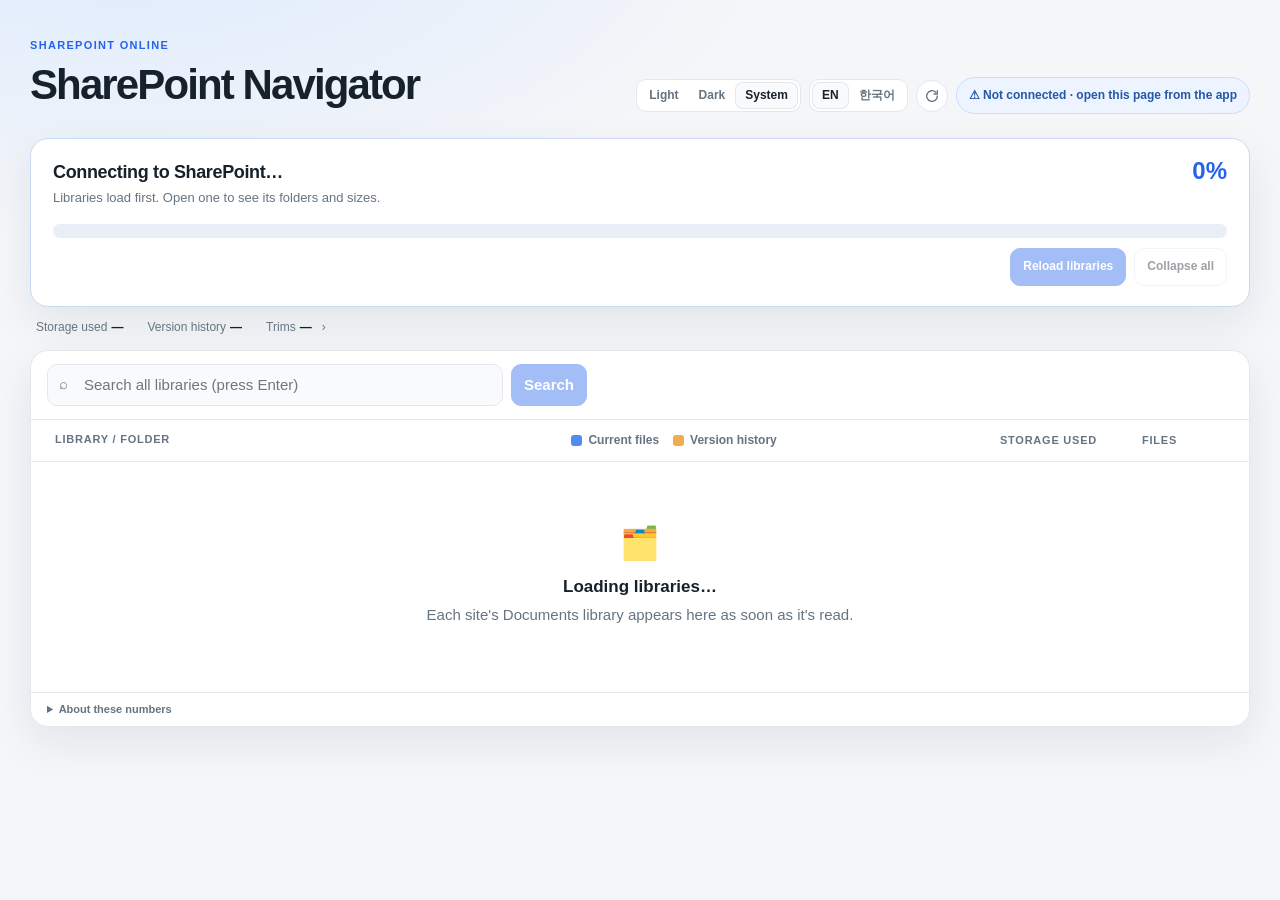
==== commit 4ca152d5: "1.1.0: Check for updates (after PDF-Epsilon) Round arrow in the header; only on click, the page asks" ====
--- a/sharepoint-navigator.html
+++ b/sharepoint-navigator.html
@@ -140,6 +140,19 @@
     .segmented button { border: 0; background: transparent; color: var(--muted); padding: 5px 10px; border-radius: 8px; font: inherit; font-size: 12px; font-weight: 600; cursor: pointer; white-space: nowrap; }
     .segmented button:hover { color: var(--text); }
     .segmented button[aria-pressed="true"] { background: var(--surface-2); color: var(--text); box-shadow: inset 0 0 0 1px var(--border); }
+    /* Check for updates: a round button beside the switches, with a small panel under it. */
+    .update-wrap { position: relative; display: inline-flex; }
+    .update-button { display: inline-grid; place-items: center; width: 32px; height: 32px; padding: 0; border: 1px solid var(--border); border-radius: 50%; color: var(--muted); background: var(--surface); cursor: pointer; }
+    .update-button:hover, .update-button[aria-expanded="true"] { color: var(--accent); }
+    .update-button svg { width: 16px; height: 16px; fill: none; stroke: currentColor; stroke-width: 2; stroke-linecap: round; stroke-linejoin: round; }
+    .update-menu { position: absolute; top: calc(100% + 6px); right: 0; z-index: 40; width: max-content; max-width: min(300px, calc(100vw - 32px)); padding: 12px 14px; border: 1px solid var(--border); border-radius: 10px; color: var(--text); background: var(--surface); box-shadow: var(--shadow), 0 2px 8px rgba(0,0,0,.12); font-size: 13px; line-height: 1.45; }
+    .update-menu[hidden] { display: none; }
+    .update-menu p { margin: 0 0 6px; }
+    .update-menu .update-version { color: var(--muted); }
+    .update-menu .update-note { margin: 8px 0 0; color: var(--muted); font-size: 11px; }
+    .update-menu .update-new { color: var(--done-text); font-weight: 700; }
+    .update-menu a { display: inline-block; margin-top: 4px; font-weight: 650; }
+    .update-menu a.button { color: white; text-decoration: none; }
     /* Bar legend. Swatch colors match .bar-segment.current / .history. */
     .legend { color: var(--muted); font-size: 12px; display: flex; align-items: center; flex-wrap: wrap; justify-content: flex-end; gap: 8px 15px; }
     .legend-item { display: inline-flex; align-items: center; gap: 6px; white-space: nowrap; }
@@ -366,7 +379,11 @@
     /* ==== Search results: replace the tree (and its header and footnote) while a search is open ==== */
     .tree-panel.searching .tree-head, .tree-panel.searching #tree, .tree-panel.searching > .notice,
     .tree-panel.searching .toolbar .narrow-only { display: none; }
-    .search-top { display: flex; flex-wrap: wrap; align-items: center; gap: 8px 14px; padding: 12px 16px 0; }
+    /* Back and the result count stay at the top of the window while the results scroll, so the
+       way back to the tree is always in view. Works because .tree-panel clips instead of scrolling. */
+    .search-top { position: sticky; top: 0; z-index: 3; display: flex; flex-wrap: wrap; align-items: center; gap: 8px 14px; padding: 12px 16px; border-bottom: 1px solid var(--border); background: var(--surface); }
+    /* Back reads as the way out: accent text and border (one rule for light and dark, via the token). */
+    .search-back { color: var(--accent); border-color: currentColor; }
     .search-summary { color: var(--muted); font-size: 13px; overflow-wrap: anywhere; }
     .search-filters { display: flex; flex-wrap: wrap; gap: 8px 16px; padding: 12px 16px; border-bottom: 1px solid var(--border); }
     /* Same grid idea as the tree: header and rows share --columns. */
@@ -500,6 +517,13 @@
           <button type="button" data-lang-choice="en" lang="en">EN</button>
           <button type="button" data-lang-choice="ko" lang="ko">한국어</button>
         </div>
+        <!-- Check for updates (checkForUpdate): asks GitHub only when clicked -->
+        <div class="update-wrap">
+          <button class="update-button" id="updateButton" type="button" aria-haspopup="true" aria-expanded="false" aria-controls="updateMenu" aria-label="Check for updates" data-i18n-aria="update.label" title="Check for updates" data-i18n-title="update.label">
+            <svg viewBox="0 0 24 24" aria-hidden="true"><path d="M20 12a8 8 0 1 1-2.3-5.6"/><path d="M20 4v5h-5"/></svg>
+          </button>
+          <div class="update-menu" id="updateMenu" role="status" aria-live="polite" hidden></div>
+        </div>
         <!-- Service badge (setBadge) -->
         <div class="badge" id="serviceBadge" title="The app runs only on this computer." data-i18n-title="badge.title">Connecting…</div>
         <button class="button hidden" id="stopServiceButton" type="button" data-i18n="button.stop">Stop app</button>
@@ -575,7 +599,7 @@
       <!-- Search results (runSearch): shown instead of the tree while a search is open -->
       <div class="search-view" id="searchView" hidden>
         <div class="search-top">
-          <button class="button" id="searchBack" type="button" data-i18n="search.back">← Back to libraries</button>
+          <button class="button search-back" id="searchBack" type="button" data-i18n="search.back" data-i18n-title="search.backTitle" title="Back to the library tree (Esc or the browser's Back button)">← Back to libraries</button>
           <span class="search-summary" id="searchSummary" aria-live="polite"></span>
         </div>
         <!-- Filters; changing one searches again. Values are the service's choice names. -->
@@ -842,6 +866,10 @@
       // Phrase lists with shared keys; t() falls back to English, then the key.
       const I18N = {
         en: {
+          'update.label': 'Check for updates', 'update.current': 'You have version {version}.', 'update.checking': 'Checking…',
+          'update.latest': "You're up to date.", 'update.available': 'Version {version} is out.', 'update.download': 'Open the download page',
+          'update.failed': "Couldn't check right now. Check your connection, or visit the website.", 'update.site': 'Visit the website',
+          'update.note': 'Asks GitHub for the newest version number. Nothing else is sent.',
           'theme.label': 'Theme', 'theme.light': 'Light', 'theme.dark': 'Dark', 'theme.system': 'System', 'lang.label': 'Language',
           'badge.title': 'The app runs only on this computer.', 'badge.connecting': 'Connecting…', 'badge.connected': '✓ Connected to SharePoint',
           'badge.notConnected': '⚠ Not connected', 'badge.openFromApp': '⚠ Not connected · open this page from the app',
@@ -935,7 +963,7 @@
           'trims.done': 'Finished', 'trims.failed': 'Failed', 'trims.stopped': 'Stopped',
           'trims.result': '{when} · {deleted} versions deleted · {freed} freed',
           'notice.title': 'About these numbers', 'size.tip': 'Current files: {current} · Version history: {history}',
-          'search.button': 'Search', 'search.back': '← Back to libraries',
+          'search.button': 'Search', 'search.back': '← Back to libraries', 'search.backTitle': "Back to the library tree (Esc or the browser's Back button)",
           'badge.signIn': 'Sign-in needed', 'connect.change': 'Change organisation',
           'row.download': 'Download', 'row.downloadTitle': 'Download {name}',
           'row.delete': 'Delete…',
@@ -990,6 +1018,10 @@
           'search.note': "Results come from SharePoint's search index, so very recent changes can take a few minutes to appear. Only items you can open are listed, and folder sizes aren't shown here."
         },
         ko: {
+          'update.label': '업데이트 확인', 'update.current': '지금 버전은 {version}입니다.', 'update.checking': '확인하는 중…',
+          'update.latest': '최신 버전입니다.', 'update.available': '{version} 버전이 나왔습니다.', 'update.download': '다운로드 페이지 열기',
+          'update.failed': '지금은 확인할 수 없습니다. 연결을 확인하거나 웹사이트를 방문하세요.', 'update.site': '웹사이트 방문',
+          'update.note': 'GitHub에 최신 버전 번호만 묻습니다. 다른 것은 보내지 않습니다.',
           'theme.label': '테마', 'theme.light': '라이트', 'theme.dark': '다크', 'theme.system': '시스템', 'lang.label': '언어',
           'badge.title': '이 앱은 이 컴퓨터에서만 실행됩니다.', 'badge.connecting': '연결 중…', 'badge.connected': '✓ SharePoint에 연결됨',
           'badge.notConnected': '⚠ 연결되지 않음', 'badge.openFromApp': '⚠ 연결되지 않음 · 앱에서 이 페이지를 여세요',
@@ -1083,7 +1115,7 @@
           'trims.done': '완료', 'trims.failed': '실패', 'trims.stopped': '중지됨',
           'trims.result': '{when} · 버전 {deleted}개 삭제 · {freed} 확보',
           'notice.title': '이 숫자에 대해', 'size.tip': '현재 파일: {current} · 버전 기록: {history}',
-          'search.button': '검색', 'search.back': '← 라이브러리로 돌아가기',
+          'search.button': '검색', 'search.back': '← 라이브러리로 돌아가기', 'search.backTitle': '라이브러리 트리로 돌아갑니다 (Esc 또는 브라우저의 뒤로 버튼)',
           'badge.signIn': '로그인 필요', 'connect.change': '조직 바꾸기',
           'row.download': '다운로드', 'row.downloadTitle': '{name} 다운로드',
           'row.delete': '삭제…',
@@ -1185,6 +1217,7 @@
         if (loaded) render();
         if (trimState) renderTrimDialog();
         if (deleteState) renderDeleteDialog();
+        if (updateState.status) renderUpdate();
         if (searchState.active) { fillSearchScope(); renderSearch(); }
         if (connectState) { const status = connectState.status; connectState = null; renderConnect(status); }
       }
@@ -2608,6 +2641,100 @@
       $('trimCancel').addEventListener('click', () => $('trimDialog').close());
       $('trimClose').addEventListener('click', () => $('trimDialog').close());
       $('trimDialog').addEventListener('close', () => { trimState = null; });
+      // ---- Check for updates ----
+      // Only when the person clicks the round button: one request to GitHub for the newest
+      // published release, then a comparison of version numbers. Nothing about the tenant or
+      // files is sent (no cookies, no referrer). Only a strictly formatted version number is
+      // trusted from the reply, and the download page it offers is fixed here, never taken from it.
+      const UPDATE_LATEST = 'https://api.github.com/repos/yusungchang/sharepoint-navigator/releases/latest';
+      const UPDATE_PAGE = 'https://yusungchang.github.io/sharepoint-navigator/#download';
+      const updateButton = $('updateButton');
+      const updateMenu = $('updateMenu');
+      // What the panel shows: null (closed), 'checking', 'latest', 'available', 'failed'.
+      const updateState = { status: null, latest: null, seq: 0 };
+      // "v1.2.3" or "1.2.3" to [1, 2, 3]; anything else (a pre-release, junk) is not trusted.
+      function parseVersion(value) {
+        const match = /^v?(\d{1,4})\.(\d{1,4})\.(\d{1,4})$/.exec(String(value || '').trim());
+        return match ? match.slice(1).map(Number) : null;
+      }
+      function versionNewer(a, b) {
+        for (let i = 0; i < 3; i++) if (a[i] !== b[i]) return a[i] > b[i];
+        return false;
+      }
+      // This app's version, as the service put it into the page ("__APP_VERSION__" if not).
+      const appVersion = parseVersion(appVersionEl.textContent);
+      // The newest release's version, or null when GitHub can't be reached (or limits requests).
+      async function fetchLatestVersion() {
+        const controller = new AbortController();
+        const timer = window.setTimeout(() => controller.abort(), 8000);
+        try {
+          const response = await fetch(UPDATE_LATEST, {
+            signal: controller.signal, credentials: 'omit', referrerPolicy: 'no-referrer', cache: 'no-store',
+            headers: { Accept: 'application/vnd.github+json' }
+          });
+          if (!response.ok) return null;
+          return parseVersion((await response.json()).tag_name);
+        } catch {
+          return null;
+        } finally {
+          window.clearTimeout(timer);
+        }
+      }
+      // Redraw the panel from updateState (also after a language change).
+      function renderUpdate() {
+        updateMenu.hidden = !updateState.status;
+        updateButton.setAttribute('aria-expanded', String(Boolean(updateState.status)));
+        if (!updateState.status) return;
+        const lines = [el('p', 'update-version', t('update.current', { version: appVersion ? appVersion.join('.') : '?' }))];
+        const link = (key, primary) => {
+          const a = el('a', primary ? 'button primary' : '', t(key));
+          a.href = UPDATE_PAGE;
+          a.target = '_blank';
+          a.rel = 'noopener noreferrer';
+          return a;
+        };
+        if (updateState.status === 'checking') lines.push(el('p', '', t('update.checking')));
+        else if (updateState.status === 'latest') lines.push(el('p', '', t('update.latest')));
+        else if (updateState.status === 'available') lines.push(el('p', 'update-new', t('update.available', { version: updateState.latest.join('.') })), link('update.download', true));
+        else lines.push(el('p', '', t('update.failed')), link('update.site', false));
+        lines.push(el('p', 'update-note', t('update.note')));
+        updateMenu.replaceChildren(...lines);
+      }
+      async function checkForUpdate() {
+        const seq = ++updateState.seq;
+        updateState.status = 'checking';
+        renderUpdate();
+        const latest = await fetchLatestVersion();
+        // Closed (or clicked again) meanwhile: drop this answer.
+        if (seq !== updateState.seq || !updateState.status) return;
+        updateState.latest = latest;
+        updateState.status = !latest || !appVersion ? 'failed' : versionNewer(latest, appVersion) ? 'available' : 'latest';
+        renderUpdate();
+      }
+      function closeUpdate() {
+        if (!updateState.status) return;
+        updateState.status = null;
+        updateState.seq++;
+        renderUpdate();
+      }
+      // The button toggles the panel; each opening checks again.
+      updateButton.addEventListener('click', event => {
+        event.stopPropagation();
+        if (updateState.status) closeUpdate();
+        else void checkForUpdate();
+      });
+      // Close on a click elsewhere or Esc (Esc doesn't also close search results).
+      document.addEventListener('mousedown', event => {
+        if (updateState.status && !updateMenu.contains(event.target) && !updateButton.contains(event.target)) closeUpdate();
+      });
+      document.addEventListener('keydown', event => {
+        if (event.key === 'Escape' && updateState.status) {
+          event.preventDefault();
+          event.stopPropagation();
+          closeUpdate();
+          updateButton.focus();
+        }
+      }, true);
       // ---- Delete ----
       // Deliberately slow, with many separate "are you sure" steps (the owner asked for that):
       //  1. the dialog fetches a live preview (/api/delete-inspect): path, size and, for a folder,
@@ -3394,17 +3521,32 @@
         select.value = sites.some(site => site.url === current) ? current : '';
       }
       // Swap the tree for the results (or back). The tree keeps its state underneath.
+      // Opening adds one browser history step, so the browser's Back button (or a mouse or
+      // trackpad back gesture) returns to the tree instead of leaving the app.
       function setSearchOpen(open) {
+        if (open && !searchState.active) history.pushState({ spnavSearch: true }, '');
         searchState.active = open;
         searchView.hidden = !open;
         treePanel.classList.toggle('searching', open);
       }
-      // Back to the tree; a reply still on its way is dropped.
-      function closeSearch() {
+      // Back to the tree; a reply still on its way is dropped. Closing from the page (Back
+      // button, Esc, clearing the box, Show in tree) also removes the history step it added.
+      function closeSearch(fromHistory = false) {
+        if (!searchState.active) return;
         searchState.seq++;
         searchState.loading = false;
         setSearchOpen(false);
-      }
+        if (!fromHistory && history.state && history.state.spnavSearch) history.back();
+      }
+      // The browser went back (or forward) past the results: follow it.
+      addEventListener('popstate', () => {
+        if (searchState.active && !(history.state && history.state.spnavSearch)) closeSearch(true);
+      });
+      // The page does its own scrolling (Show in tree scrolls to the result); stop the browser
+      // from jumping back to an old position when the history step is removed.
+      history.scrollRestoration = 'manual';
+      // A reload keeps the history state but not the results; start from a clean entry.
+      if (history.state && history.state.spnavSearch) history.replaceState(null, '');
       // Run the search in the box (append = load the next block of the same search).
       async function runSearch(append = false) {
         const query = append ? searchState.query : searchEl.value.trim();
@@ -3639,7 +3781,15 @@
       });
       searchEl.addEventListener('input', () => { if (!searchEl.value && searchState.active) closeSearch(); });
       for (const select of Object.values(searchFilters)) select.addEventListener('change', () => { if (searchState.active) void runSearch(); });
-      $('searchBack').addEventListener('click', closeSearch);
+      $('searchBack').addEventListener('click', () => closeSearch());
+      // Esc anywhere goes back to the tree while results are shown, unless a dialog or the row
+      // menu has it (they close themselves first) or a drop-down is open.
+      document.addEventListener('keydown', event => {
+        if (event.key !== 'Escape' || !searchState.active || event.defaultPrevented) return;
+        if (document.querySelector('dialog[open]') || !rowMenu.hidden || event.target.tagName === 'SELECT') return;
+        event.preventDefault();
+        closeSearch();
+      });
       // Search button: same as Enter; with an empty box it just puts the cursor in the box.
       $('searchButton').addEventListener('click', () => {
         if (!searchEl.value.trim() && !searchState.active) searchEl.focus();
